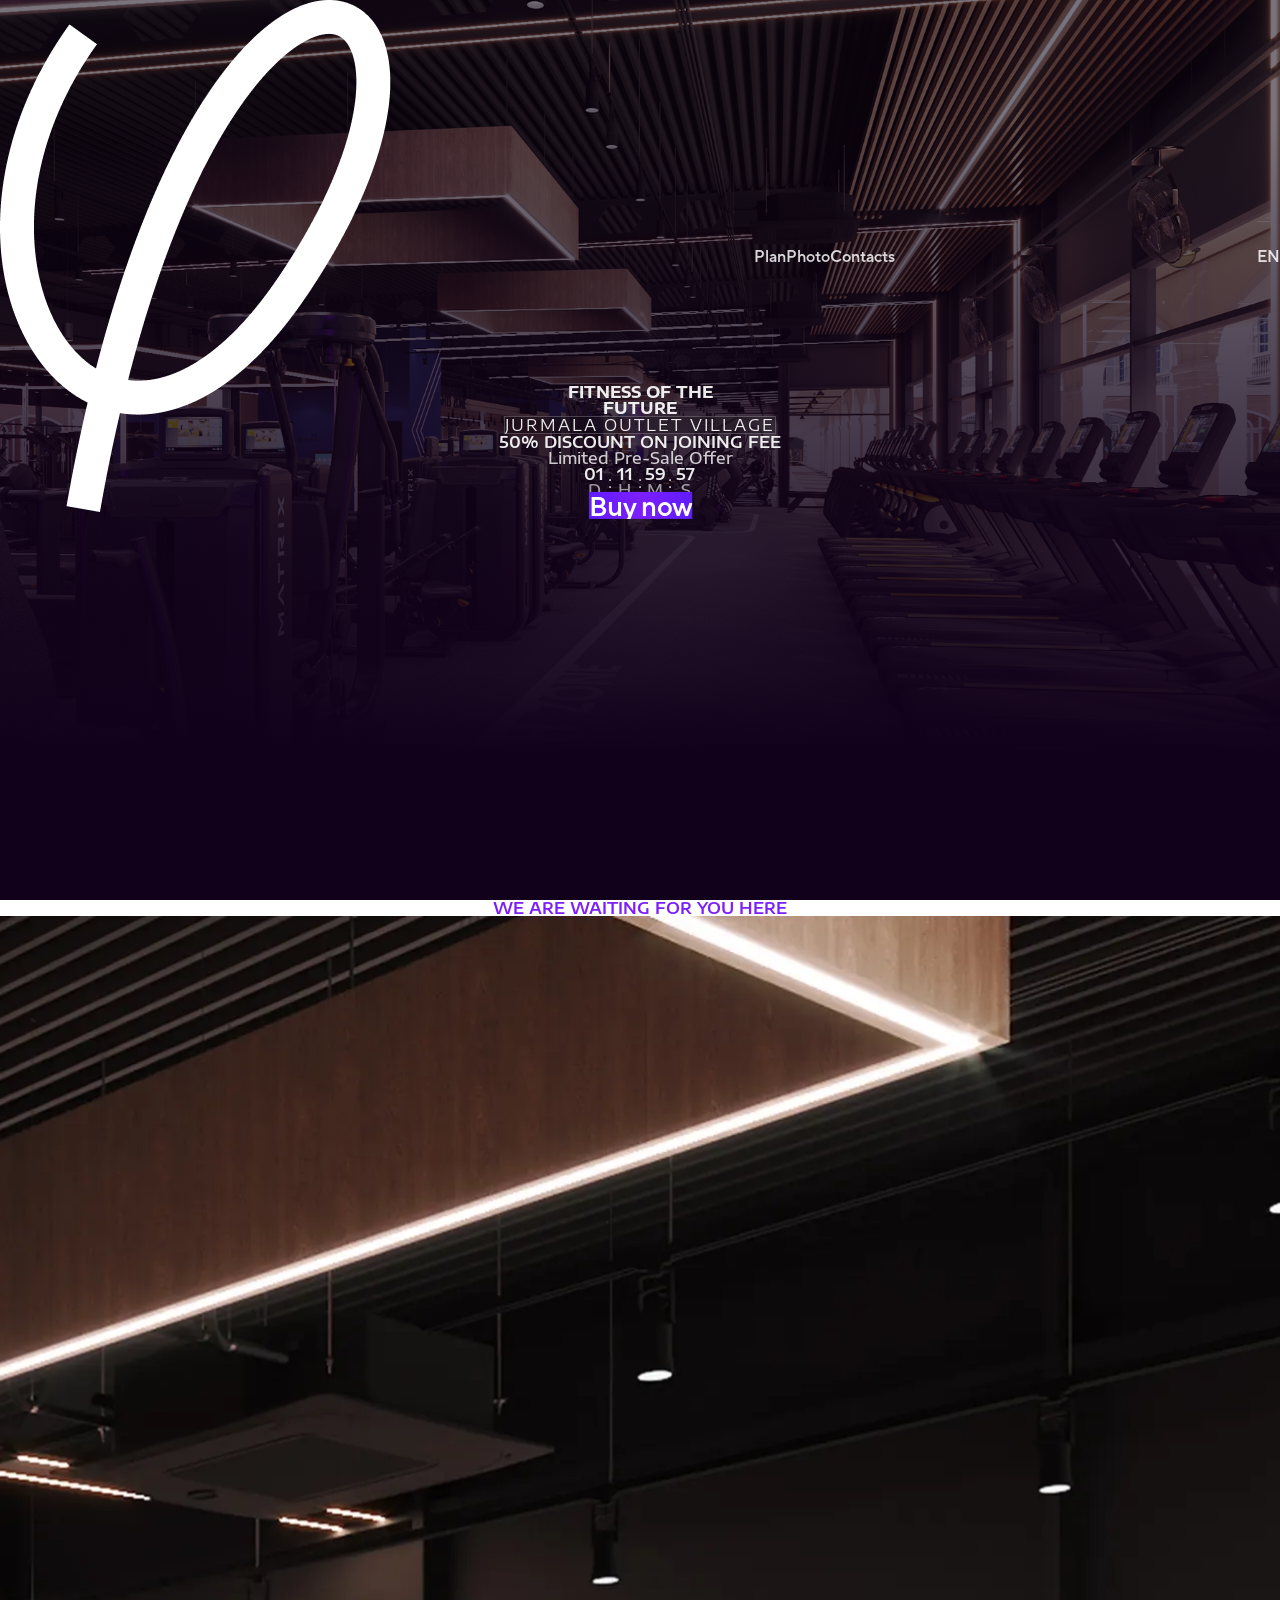
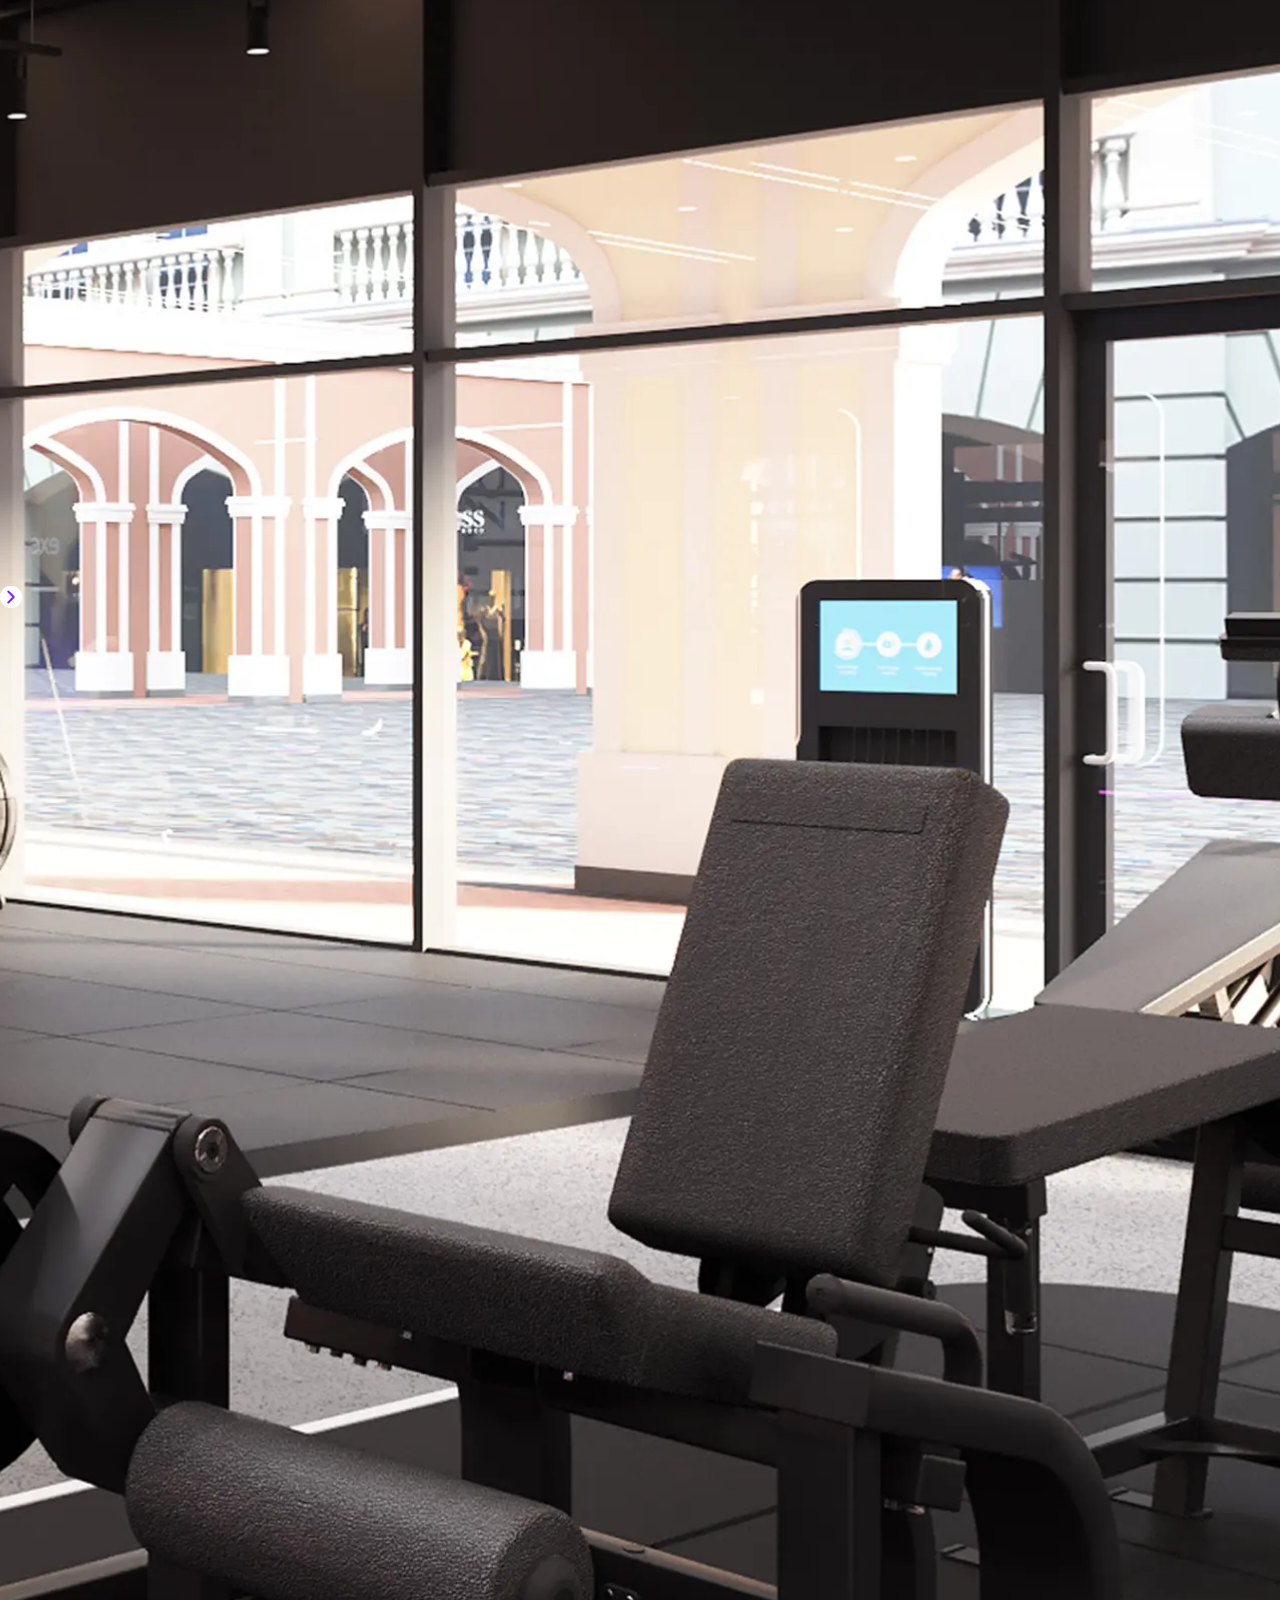
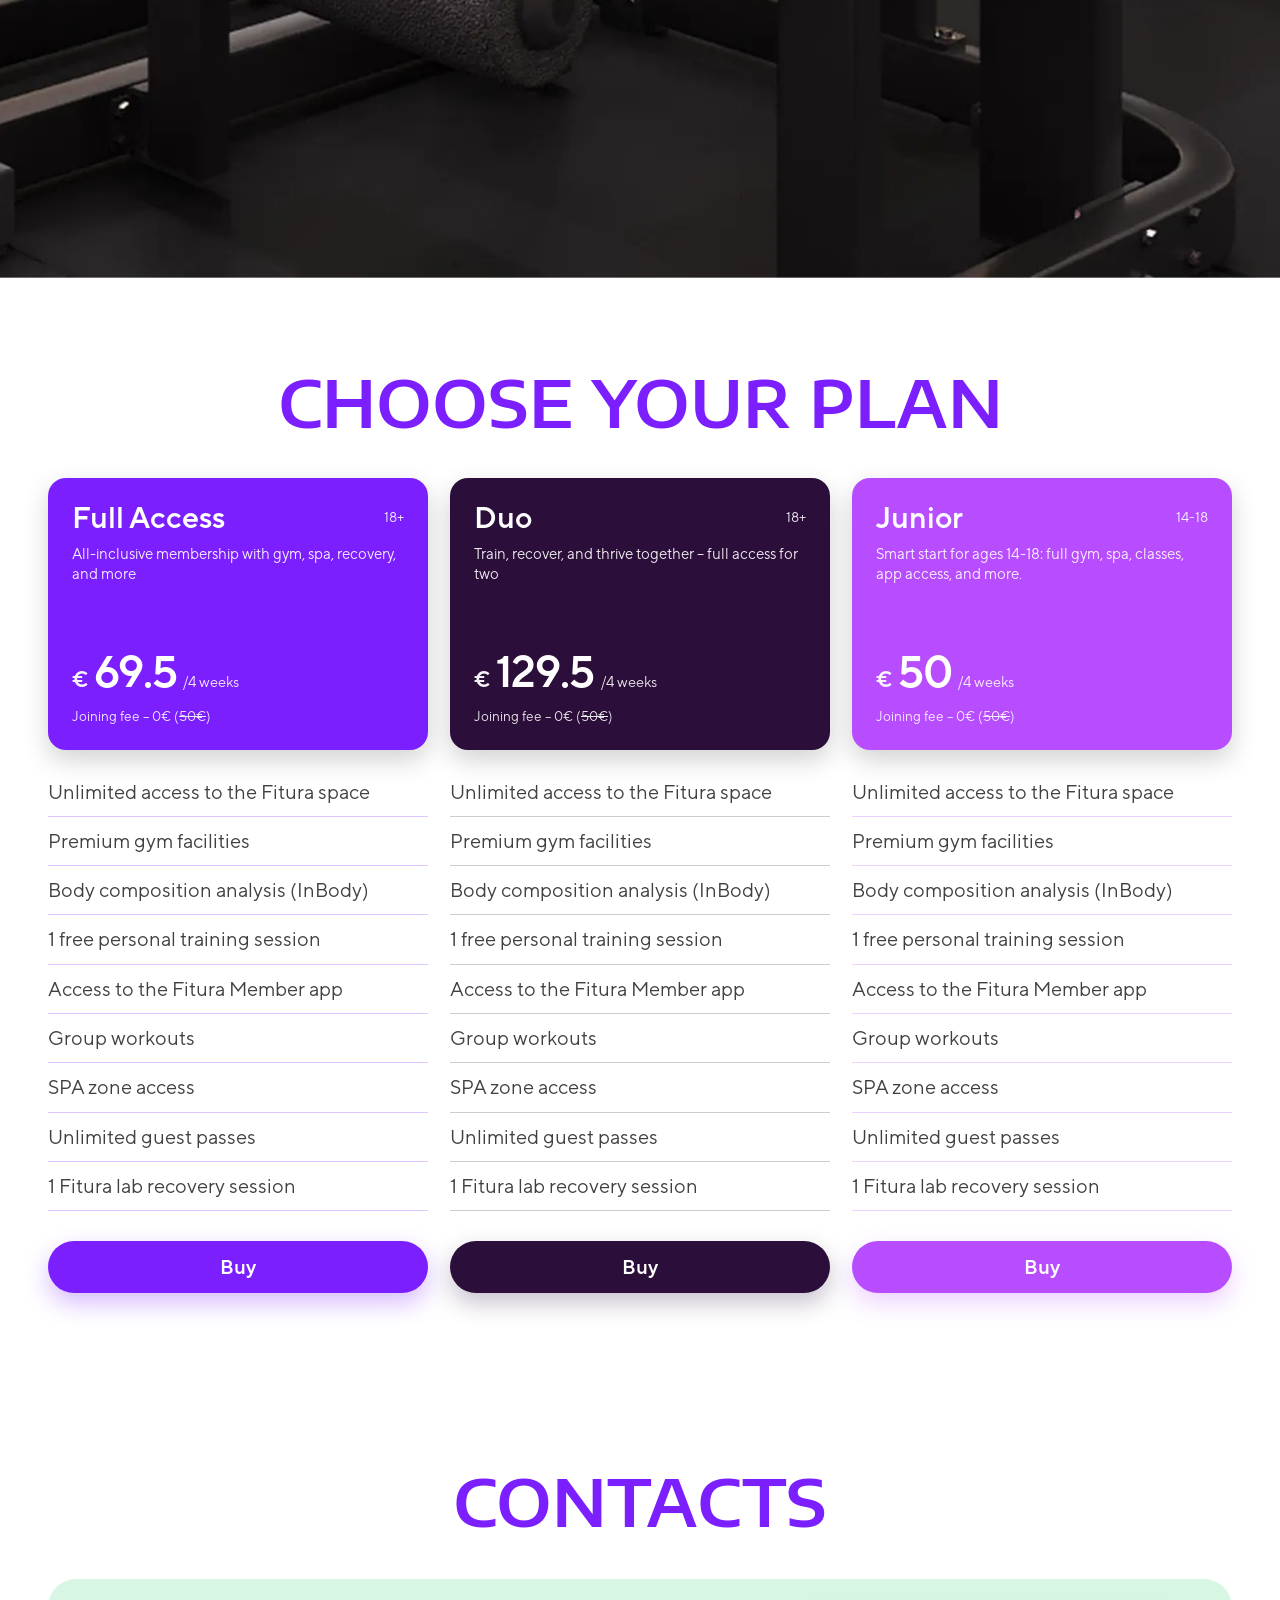
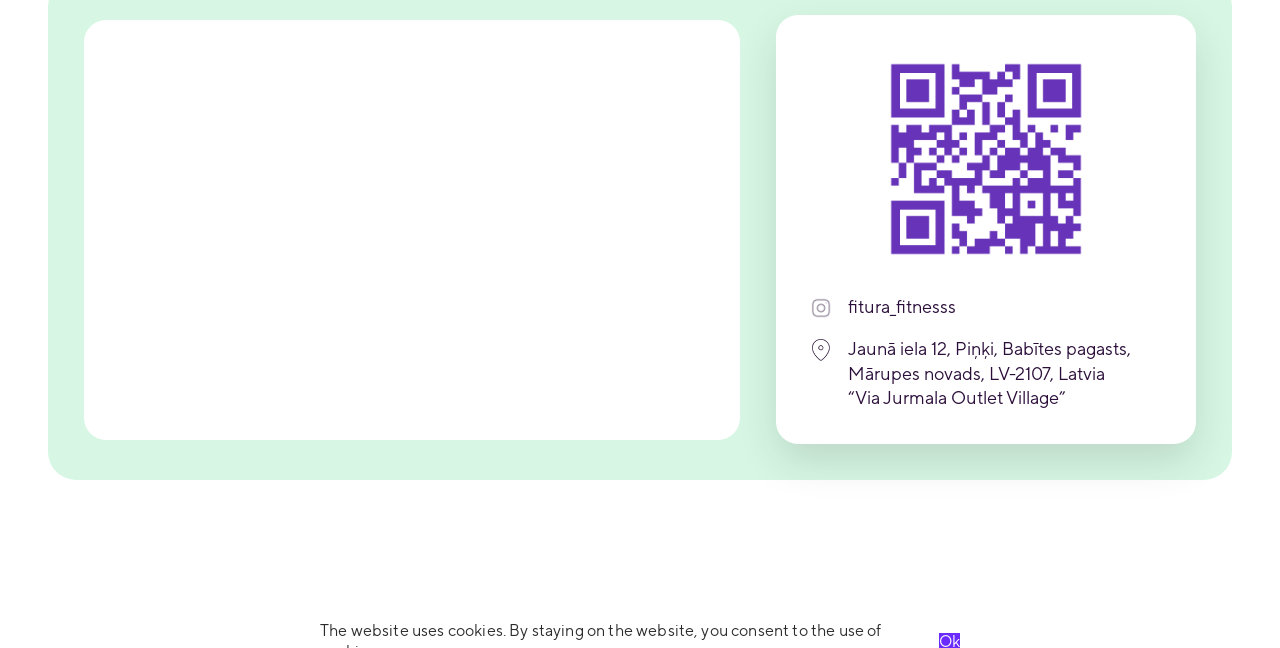
==== index.html @ 714437a6 "added Google Tag Manager" ====
<!DOCTYPE html>

<html lang="en">
<head>
<meta charset="utf-8"/>
<meta content="width=device-width,initial-scale=1" name="viewport"/>

<!-- Google Tag Manager -->
<script>(function(w,d,s,l,i){w[l]=w[l]||[];w[l].push({'gtm.start':
new Date().getTime(),event:'gtm.js'});var f=d.getElementsByTagName(s)[0],
j=d.createElement(s),dl=l!='dataLayer'?'&l='+l:'';j.async=true;j.src=
'https://www.googletagmanager.com/gtm.js?id='+i+dl;f.parentNode.insertBefore(j,f);
})(window,document,'script','dataLayer','GTM-M4DQRX7G');</script>
<!-- End Google Tag Manager -->

  <meta name="description" content="Futura Fitness at Via Jurmala Outlet Village: gym, SPA zone, group workouts and membership plans. Find us in Piņķi, Latvia.">
  <meta name="robots" content="index, follow">
  <meta property="og:type" content="website">
  <meta property="og:locale" content="en_US">
  <meta property="og:title" content="Futura Fitness | Gym &amp; SPA at Via Jurmala Outlet Village">
  <meta property="og:description" content="Futura Fitness at Via Jurmala Outlet Village: gym, SPA zone, group workouts and membership plans. Find us in Piņķi, Latvia.">
  <meta property="og:image" content="assets/img/logo.png">
  <meta name="twitter:card" content="summary">
  <meta name="twitter:title" content="Futura Fitness | Gym &amp; SPA at Via Jurmala Outlet Village">
  <meta name="twitter:description" content="Futura Fitness at Via Jurmala Outlet Village: gym, SPA zone, group workouts and membership plans. Find us in Piņķi, Latvia.">
  <meta name="twitter:image" content="assets/img/logo.png">
<title>Futura Fitness | Gym &amp; SPA at Via Jurmala Outlet Village</title>
<!-- Fonts
    TODO: replace URLs with your real font files.
    Put .woff2 in /assets/fonts and update @font-face in main.css
  -->

<link rel="apple-touch-icon" sizes="180x180" href="assets/img/fav/apple-touch-icon.png">
<link rel="icon" type="image/png" sizes="32x32" href="assets/img/fav/favicon-32x32.png">
<link rel="icon" type="image/png" sizes="16x16" href="assets/img/fav/favicon-16x16.png">
<link rel="manifest" href="assets/img/fav/site.webmanifest">

<link href="https://fonts.googleapis.com" rel="preconnect"/>
<link crossorigin="" href="https://fonts.gstatic.com" rel="preconnect"/>
<link href="https://fonts.googleapis.com" rel="preconnect"/>
<link crossorigin="" href="https://fonts.gstatic.com" rel="preconnect"/>
<link href="https://fonts.googleapis.com/css2?family=Encode+Sans+Expanded:wght@100;200;300;400;500;600;700;800;900&amp;display=swap" rel="stylesheet"/>
<link href="./assets/css/main.css" rel="stylesheet">
</link></head>
<body class="is-loading">
  <!-- Google Tag Manager (noscript) -->
<noscript><iframe src="https://www.googletagmanager.com/ns.html?id=GTM-M4DQRX7G"
height="0" width="0" style="display:none;visibility:hidden"></iframe></noscript>
<!-- End Google Tag Manager (noscript) -->
<!-- Preloader (premium) -->
<div aria-hidden="true" class="preloader">
<div class="preloader__bg"></div>
<div aria-label="Loading" class="preloader__wrap" role="status">
<div class="preloader__ring"></div>
<img alt="" class="preloader__logo" src="./assets/img/logo.png"/>
<div class="preloader__shine"></div>
<div class="preloader__text">Loading</div>
</div>
</div>
<div class="app" id="app">
<header class="header">
<div class="header__inner">
<a aria-label="Home" class="header__logo" href="#top">
<img alt="Logo" src="./assets/img/logo.png"/>
</a>
<nav aria-label="Primary" class="header__nav">
<a class="header__link" href="#plan">Plan</a>
<a class="header__link" href="#gallery">Photo</a>
<a class="header__link" href="#contacts">Contacts</a>
</nav>
<div class="header__actions"><button aria-expanded="false" aria-label="Open menu" class="header__burger" type="button"><span aria-hidden="true" class="burger__lines"></span></button><button aria-label="Language" class="header__lang" type="button">
<span>EN</span>
</button></div>
</div>
</header><div aria-hidden="true" class="mnav"><div class="mnav__inner"><div class="mnav__top"><a aria-label="Home" class="mnav__logo" href="#top"><img alt="Logo" src="./assets/img/logo.png"/></a><button aria-label="Close menu" class="mnav__close" type="button"><span aria-hidden="true"></span></button></div><div class="mnav__links"><a class="mnav__btn" href="#plan">Plan</a><a class="mnav__btn" href="#gallery">Photo</a><a class="mnav__btn" href="#contacts">Contacts</a></div>
<div class="mnav__meta">
  <a class="mnav__social" href="https://www.instagram.com/fitura_fitness?igsh=MWd5MzAxc2djdW5taQ%3D%3D" target="_blank" rel="noopener noreferrer">
    <img src="./assets/img/contact/instagram1.png" alt="Instagram"/>
    <span>fitura_fitness</span>
  </a>
  <div class="mnav__address">
    <img src="./assets/img/contact/geo1.png" alt="Address"/>
    <span>Jaunā iela 12, Piņķi, Babītes pagasts, Mārupes novads, LV-2107, Latvia<br/>“Via Jurmala Outlet Village”</span>
  </div>
</div>
<a class="mnav__join" href="https://fiturafitness-membership.flybyglobal.com/">Join Us</a></div></div>
<main>
<section class="hero" id="top">
<div aria-hidden="true" class="hero__bg"></div>
<div aria-hidden="true" class="hero__overlay"></div>
<div class="hero__inner">
<h1 class="hero__title" data-animate="up">FITNESS OF THE<br/>FUTURE</h1>
<p class="hero__place" data-animate="up"><span class="hero__placeText">JURMALA OUTLET VILLAGE</span></p>

<div class="hero__offer" data-animate="up">
<p class="hero__offerTitle">50% DISCOUNT ON JOINING FEE</p>
<p class="hero__offerSub">Limited Pre-Sale Offer</p>
</div>
<!-- Timer -->
<div class="timer" data-animate="up" data-end="">
<div aria-label="Countdown timer" class="timer__row">
<div class="timer__cell">
<span class="timer__num" data-t="d">01</span>
<span class="timer__label">D</span>
</div>
<span class="timer__sep">:</span>
<div class="timer__cell">
<span class="timer__num" data-t="h">05</span>
<span class="timer__label">H</span>
</div>
<span class="timer__sep">:</span>
<div class="timer__cell">
<span class="timer__num" data-t="m">44</span>
<span class="timer__label">M</span>
</div>
<span class="timer__sep">:</span>
<div class="timer__cell">
<span class="timer__num" data-t="s">59</span>
<span class="timer__label">S</span>
</div>
</div>
</div>
<div class="hero__cta" data-animate="up">
<a class="btn btn--primary" href="#plan" id="buyNowBtn">Buy now</a>
</div>
</div>
</section>

<section class="gallery" id="gallery">
<div class="gallery__inner">
<h2 class="gallery__title">We are waiting for you here</h2>
<div class="gallery__slider" data-gallery="">
<button aria-label="Previous" class="gallery__arrow gallery__arrow--prev" type="button">
<svg aria-hidden="true" fill="none" height="22" viewbox="0 0 24 24" width="22">
<path d="M15 18l-6-6 6-6" stroke="currentColor" stroke-linecap="round" stroke-linejoin="round" stroke-width="2"></path>
</svg>
</button>
<div aria-live="polite" class="gallery__viewport">
<div class="gallery__track">
<div class="gallery__slide"><img alt="Gallery 1" loading="lazy" src="./assets/img/gallery/1.webp"/></div>
<div class="gallery__slide"><img alt="Gallery 2" loading="lazy" src="./assets/img/gallery/2.webp"/></div>
<div class="gallery__slide"><img alt="Gallery 3" loading="lazy" src="./assets/img/gallery/3.webp"/></div>
<div class="gallery__slide"><img alt="Gallery 4" loading="lazy" src="./assets/img/gallery/4.webp"/></div>
<div class="gallery__slide"><img alt="Gallery 5" loading="lazy" src="./assets/img/gallery/5.webp"/></div>
<div class="gallery__slide"><img alt="Gallery 6" loading="lazy" src="./assets/img/gallery/6.webp"/></div>
<div class="gallery__slide"><img alt="Gallery 6" loading="lazy" src="./assets/img/gallery/7.webp"/></div>
</div>
</div>
<!-- Swipe hint (tablet/mobile) -->
<div aria-hidden="true" class="gallery__hint" data-gallery-hint="">
<span class="gallery__hint-icon"></span>
<span class="gallery__hint-text">Swipe</span>
</div>
<button aria-label="Next" class="gallery__arrow gallery__arrow--next" type="button">
<svg aria-hidden="true" fill="none" height="22" viewbox="0 0 24 24" width="22">
<path d="M9 6l6 6-6 6" stroke="currentColor" stroke-linecap="round" stroke-linejoin="round" stroke-width="2"></path>
</svg>
</button>
</div>

<div class="gallery__dots" aria-hidden="true">
  <span class="gallery__dot is-active"></span>
  <span class="gallery__dot"></span>
  <span class="gallery__dot"></span>
</div>
</div>
</section>

<section class="plan" id="plan">
<div class="plan__inner">
<h2 class="plan__title">CHOOSE YOUR PLAN</h2>
<div class="plan__grid">
<!-- Full Access -->
<article aria-label="Full Access plan" class="plan-col plan-col--full">
<div class="plan-card plan-card--full">
<div class="plan-card__top">
<div class="plan-card__head">
<h3 class="plan-card__name">Full Access</h3>
<span class="plan-card__age">18+</span>
</div>
<p class="plan-card__desc">All-inclusive membership with gym, spa, recovery, and more</p>
</div>
<div class="plan-card__price">
<span class="plan-card__eur">€</span>
<span class="plan-card__value">69.5</span>
<span class="plan-card__per">/4 weeks</span>
</div>
<p class="plan-card__fee">Joining fee – 0€ (<s>50€</s>)</p>
</div>
<button aria-expanded="false" class="plan-acc" type="button"><span class="plan-acc__text">The tariff includes:</span><span aria-hidden="true" class="plan-acc__ico"></span></button><ul class="plan-list">
<li class="plan-list__item">Unlimited access to the Fitura space</li>
<li class="plan-list__item">Premium gym facilities</li>
<li class="plan-list__item">Body composition analysis (InBody)</li>
<li class="plan-list__item">1 free personal training session</li>
<li class="plan-list__item">Access to the Fitura Member app</li>
<li class="plan-list__item">Group workouts</li>
<li class="plan-list__item">SPA zone access</li>
<li class="plan-list__item">Unlimited guest passes</li>
<li class="plan-list__item">1 Fitura lab recovery session</li>
</ul>
<button class="plan-buy" type="button"
        onclick="window.location.href='https://fiturafitness-membership.flybyglobal.com/'">
  Buy
</button>
</article>
<!-- Duo -->
<article aria-label="Duo plan" class="plan-col plan-col--duo">
<div class="plan-card plan-card--duo">
<div class="plan-card__top">
<div class="plan-card__head">
<h3 class="plan-card__name">Duo</h3>
<span class="plan-card__age">18+</span>
</div>
<p class="plan-card__desc">Train, recover, and thrive together – full access for two</p>
</div>
<div class="plan-card__price">
<span class="plan-card__eur">€</span>
<span class="plan-card__value">129.5</span>
<span class="plan-card__per">/4 weeks</span>
</div>
<p class="plan-card__fee">Joining fee – 0€ (<s>50€</s>)</p>
</div>
<button aria-expanded="false" class="plan-acc" type="button"><span class="plan-acc__text">The tariff includes:</span><span aria-hidden="true" class="plan-acc__ico"></span></button><ul class="plan-list">
<li class="plan-list__item">Unlimited access to the Fitura space</li>
<li class="plan-list__item">Premium gym facilities</li>
<li class="plan-list__item">Body composition analysis (InBody)</li>
<li class="plan-list__item">1 free personal training session</li>
<li class="plan-list__item">Access to the Fitura Member app</li>
<li class="plan-list__item">Group workouts</li>
<li class="plan-list__item">SPA zone access</li>
<li class="plan-list__item">Unlimited guest passes</li>
<li class="plan-list__item">1 Fitura lab recovery session</li>
</ul>
<button class="plan-buy" type="button"
        onclick="window.location.href='https://fiturafitness-membership.flybyglobal.com/'">
  Buy
</button>
</article>
<!-- Junior -->
<article aria-label="Junior plan" class="plan-col plan-col--junior">
<div class="plan-card plan-card--junior">
<div class="plan-card__top">
<div class="plan-card__head">
<h3 class="plan-card__name">Junior</h3>
<span class="plan-card__age">14-18</span>
</div>
<p class="plan-card__desc">Smart start for ages 14-18: full gym, spa, classes, app access, and more.</p>
</div>
<div class="plan-card__price">
<span class="plan-card__eur">€</span>
<span class="plan-card__value">50</span>
<span class="plan-card__per">/4 weeks</span>
</div>
<p class="plan-card__fee">Joining fee – 0€ (<s>50€</s>)</p>
</div>
<button aria-expanded="false" class="plan-acc" type="button"><span class="plan-acc__text">The tariff includes:</span><span aria-hidden="true" class="plan-acc__ico"></span></button><ul class="plan-list">
<li class="plan-list__item">Unlimited access to the Fitura space</li>
<li class="plan-list__item">Premium gym facilities</li>
<li class="plan-list__item">Body composition analysis (InBody)</li>
<li class="plan-list__item">1 free personal training session</li>
<li class="plan-list__item">Access to the Fitura Member app</li>
<li class="plan-list__item">Group workouts</li>
<li class="plan-list__item">SPA zone access</li>
<li class="plan-list__item">Unlimited guest passes</li>
<li class="plan-list__item">1 Fitura lab recovery session</li>
</ul>
<button class="plan-buy" type="button"
        onclick="window.location.href='https://fiturafitness-membership.flybyglobal.com/'">
  Buy
</button>
</article>
</div>
</div>
</section>

<section class="contact" id="contacts">
<div class="contact__inner">
<h2 class="contact__title">CONTACTS</h2>
<div class="contact__panel">
<div class="contact__grid">
<div aria-label="Map" class="contact__map">
<iframe allowfullscreen="" loading="lazy" referrerpolicy="no-referrer-when-downgrade" src="https://www.google.com/maps/embed?pb=!1m18!1m12!1m3!1d2175.5798839648496!2d23.904755276735823!3d56.95599877355328!2m3!1f0!2f0!3f0!3m2!1i1024!2i768!4f13.1!3m3!1m2!1s0x46eedb567061eced%3A0x7381d9700582e111!2sVia%20Jurmala%20Outlet%20Village!5e0!3m2!1sru!2s!4v1771968945071!5m2!1sru!2s" style="border:0;"></iframe>
</div>
<aside aria-label="Contact info" class="contact__card">
<img alt="QR code" class="contact__qr" src="./assets/img/contact/qr.png"/>
<div class="contact__rows">
<div class="contact__row">
<img alt="" class="contact__ico" src="./assets/img/contact/instagram.png"/>
<a href="https://www.instagram.com/fitura_fitness?igsh=MWd5MzAxc2djdW5taQ=="
   target="_blank"
   rel="noopener noreferrer"
   class="contact__text">
   fitura_fitnesss
</a>
</div>
<div class="contact__row contact__row--top">
<img alt="" class="contact__ico" src="./assets/img/contact/geo.png"/>
<span class="contact__text">
                Jaunā iela 12, Piņķi, Babītes pagasts, Mārupes novads, LV-2107, Latvia<br/>
                “Via Jurmala Outlet Village”
              </span>
</div>
</div>
</aside>
</div>
</div>
</div>
</section>
</main>
<footer class="footer">
<div class="footer__inner">
<nav aria-label="Footer navigation" class="footer__nav">
<a class="footer__link" href="#plan">Plan</a>
<a class="footer__link" href="#gallery">Photo</a>
<a class="footer__link" href="#contacts">Contacts</a>
<a class="footer__link" href="offer.html">Public Offer</a>
</nav>
</div>
</footer>
</div>
<!-- Cookie consent -->
<div aria-label="Cookie consent" aria-live="polite" class="cookie" id="cookieConsent" role="dialog">
<div class="cookie__text">The website uses cookies. By staying on the website, you consent to the use of cookies</div>
<button class="cookie__btn" id="cookieOk" type="button">Ok</button>
</div>
<script src="./assets/js/main.js"></script>
</body>
</html>
---- assets/css/main.css ----
@font-face {
  font-family: "TT Norms Tochka";
  src: url("../fonts/TT Norms Tochka Extended Regular.otf") format("opentype");
  font-weight: 400;
  font-style: normal;
}

@font-face {
  font-family: "TT Norms Tochka";
  src: url("../fonts/TT Norms Tochka Extended DemiBold.otf") format("opentype");
  font-weight: 600;
  font-style: normal;
}

.header {
  position: absolute;
  top: 0;
  left: 0;
  right: 0;
  z-index: 20;
}

.header__inner {
  width: 100%;
  max-width: 1440px;
  margin: 0 auto;
  height: calc(96 * var(--px));
  padding: 0 var(--container-pad);
  display: flex;
  align-items: center;
  justify-content: space-between;
  gap: calc(24 * var(--px));
}

.header__actions {
  display: flex;
  align-items: center;
  gap: calc(18 * var(--px));
}

.header__logo {
  width: calc(52 * var(--px));
  height: calc(52 * var(--px));
  display: grid;
  place-items: center;
}

.header__logo img {
  width: 100%;
  height: 100%;
  object-fit: contain;
  display: block;
  filter: drop-shadow(
    0 calc(2 * var(--px)) calc(12 * var(--px)) rgba(0, 0, 0, 0.35)
  );
}

.header__nav {
  display: flex;
  gap: calc(40 * var(--px));
  align-items: center;
  justify-content: center;
  flex: 1;
}

.header__link {
  font-family: "TT Norms Tochka", system-ui, -apple-system, Segoe UI, Arial,
    sans-serif;
  font-weight: 600;
  font-size: calc(25 * var(--px));
  line-height: 1;
  opacity: 0.9;
  position: relative;
  transition: opacity 200ms ease, transform 200ms ease;
}

.header__link:hover {
  opacity: 1;
  transform: translateY(calc(-1 * var(--px)));
}

.header__link::after {
  content: "";
  position: absolute;
  left: 0;
  bottom: calc(-10 * var(--px));
  width: 100%;
  height: calc(2 * var(--px));
  background: rgba(255, 255, 255, 0.65);
  transform: scaleX(0);
  transform-origin: left;
  transition: transform 220ms ease;
}

.header__link:hover::after {
  transform: scaleX(1);
}

.header__lang {
  font-family: "TT Norms Tochka", system-ui, -apple-system, Segoe UI, Arial,
    sans-serif;
  font-weight: 600;
  font-size: calc(27 * var(--px));
  line-height: 1;
  opacity: 0.9;
  transition: opacity 200ms ease, transform 200ms ease;
}

.header__lang:hover {
  opacity: 1;
  transform: translateY(calc(-1 * var(--px)));
}

@media (max-width: 768px) {
  .hero {
    padding-bottom: calc(40 * var(--px));
  }

  .hero__cta {
    margin-top: calc(72 * var(--px));
  }

  .header__inner {
    height: calc(80 * var(--px));
  }

  .header__nav {
    gap: calc(18 * var(--px));
  }

  .header__link,
  .header__lang {
    font-size: calc(22 * var(--px));
  }

  .header__logo {
    width: calc(42 * var(--px));
    height: calc(42 * var(--px));
  }

  .timer__row::after {
    margin-top: -19px;
  }
}

@media (max-width: 420px) {
  .header__nav {
    display: none;
  }
}

.hero {
  position: relative;
  min-height: 100vh;
  display: grid;
  place-items: center;
  padding: calc(120 * var(--px)) 0 calc(80 * var(--px));
  overflow: hidden;
}

.hero__bg {
  position: absolute;
  inset: 0;
  background-image: url("../img/hero-bg.webp");
  background-size: cover;
  background-position: center;
  filter: contrast(1.05) saturate(1.02);
  transform: scale(1.02);
}

.hero__overlay {
  position: absolute;
  inset: 0;
  background: linear-gradient(
      0.05deg,
      #12011b 16.24%,
      rgba(43, 14, 58, 0.2) 86.97%
    ),
    linear-gradient(rgba(0, 0, 0, 0.45), rgba(0, 0, 0, 0.45));
  pointer-events: none;
}

.hero__inner {
  position: relative;
  z-index: 5;
  width: 100%;
  padding: 0 var(--container-pad);
  display: flex;
  flex-direction: column;
  align-items: center;
  text-align: center;
}

.hero__title {
  margin: 0;
  font-family: "Encode Sans Expanded", system-ui, -apple-system, Segoe UI, Arial,
    sans-serif;
  font-weight: 700;
  font-size: calc(115 * var(--px));
  line-height: 1;
  text-transform: uppercase;
  text-shadow: var(--shadowText);
  letter-spacing: 0;
}

.hero__place {
  margin: calc(40 * var(--px)) 0 0;
  font-family: "Encode Sans Expanded", system-ui, -apple-system, Segoe UI, Arial,
    sans-serif;
  font-weight: 400;
  font-size: calc(25 * var(--px));
  line-height: 1;
  opacity: 0.9;
  text-transform: uppercase;
}

.hero__joinWrap {
  margin-top: calc(40 * var(--px));
}

.join {
  display: inline-flex;
  align-items: center;
  gap: calc(14 * var(--px));
  padding: calc(20 * var(--px)) calc(30 * var(--px));
  border-radius: var(--radius-pill);
  background: rgba(255, 255, 255, 1);
  backdrop-filter: blur(calc(10 * var(--px)));
  box-shadow: 0 calc(16 * var(--px)) calc(40 * var(--px)) rgba(0, 0, 0, 0.35);
  transform: translateZ(0);
  will-change: transform;
  transition: transform 220ms ease;
}

.join__text {
  font-family: "TT Norms Tochka", system-ui, -apple-system, Segoe UI, Arial,
    sans-serif;
  font-weight: 600;
  font-size: calc(32 * var(--px));
  line-height: 1;
  color: var(--violet);
}

.join__icon {
  width: calc(44 * var(--px));
  height: calc(44 * var(--px));
  border-radius: 50%;
  overflow: hidden;
  display: grid;
  place-items: center;
}

.join__icon img {
  width: 100%;
  height: 100%;
  display: block;
  object-fit: contain;
}

.join:hover {
  transform: translateY(calc(-2 * var(--px)));
}

.join:active {
  transform: translateY(0);
}

.join.is-pulse {
  animation: joinPulse 420ms ease;
}

@keyframes joinPulse {
  0% {
    transform: translateY(0) scale(1);
  }
  35% {
    transform: translateY(calc(-2 * var(--px))) scale(1.03);
  }
  70% {
    transform: translateY(0) scale(1);
  }
  100% {
    transform: translateY(0) scale(1);
  }
}

.hero__offer {
  margin-top: calc(100 * var(--px));
}

.hero__offerTitle {
  margin: 0;
  font-family: "Encode Sans Expanded", system-ui, -apple-system, Segoe UI, Arial,
    sans-serif;
  font-weight: 600;
  font-size: calc(48 * var(--px));
  line-height: 1;
  text-transform: uppercase;
}

.hero__offerSub {
  margin: calc(14 * var(--px)) 0 0;
  font-family: "Encode Sans Expanded", system-ui, -apple-system, Segoe UI, Arial,
    sans-serif;
  font-weight: 500;
  font-size: calc(32 * var(--px));
  line-height: 1;
  opacity: 0.85;
}

.timer {
  margin-top: calc(42 * var(--px));
  --timer-sep-y: calc(-45 * var(--px));
  --timer-line-y: calc(142 * var(--px));
  --timer-line-opacity: 0.45;
}

.timer__row {
  position: relative;
  display: flex;
  align-items: center;
  justify-content: center;
  gap: calc(18 * var(--px));
}

.timer__row::after {
  content: "";
  position: absolute;
  left: 0;
  right: 0;
  height: calc(1 * var(--px));
  top: var(--timer-line-y);
  background: rgba(255, 255, 255, var(--timer-line-opacity));
  pointer-events: none;
}

.timer__cell {
  display: flex;
  flex-direction: column;
  align-items: center;
  min-width: calc(140 * var(--px));
}

.timer__num {
  font-family: "Encode Sans Expanded", system-ui, -apple-system, Segoe UI, Arial,
    sans-serif;
  font-weight: 600;
  font-size: calc(128 * var(--px));
  line-height: 1;
  letter-spacing: 0;
  display: inline-block;
  width: 2.2ch;
  text-align: center;
}

.timer__sep {
  font-weight: 400;
  font-size: calc(96 * var(--px));
  line-height: 1;
  opacity: 0.95;
  display: inline-flex;
  align-items: center;
  justify-content: center;
  align-self: center;
  transform: translateY(var(--timer-sep-offset, 0px));
}

.timer__label {
  margin-top: calc(55 * var(--px));
  font-family: "Encode Sans Expanded", system-ui, -apple-system, Segoe UI, Arial,
    sans-serif;
  font-weight: 500;
  font-size: calc(16 * var(--px));
  line-height: 1;
  letter-spacing: calc(4 * var(--px));
  opacity: 0.65;
}

.hero__cta {
  margin-top: calc(130 * var(--px));
  scale: 1.7;
}

.btn {
  display: inline-flex;
  align-items: center;
  justify-content: center;
  padding: calc(18 * var(--px)) calc(64 * var(--px));
  border-radius: var(--radius-btn);
  font-family: "TT Norms Tochka", system-ui, -apple-system, Segoe UI, Arial,
    sans-serif;
  font-weight: 600;
  font-size: calc(32 * var(--px));
  line-height: 1;
  position: relative;
  user-select: none;
}

.btn--primary {
  background: linear-gradient(90deg, #5f1bff 0%, #7c1fff 50%, #5f1bff 100%);
  color: #ffffff;
  font-weight: 600;
  border: calc(1 * var(--px)) solid rgba(255, 255, 255, 0.15);
  box-shadow: 0 calc(14 * var(--px)) calc(40 * var(--px))
    rgba(124, 31, 255, 0.35);
  transition: transform 220ms ease, box-shadow 220ms ease, background 220ms ease;
  position: relative;
  overflow: hidden;
}

.btn--primary:hover {
  transform: translateY(calc(-2 * var(--px)));
  box-shadow: 0 calc(20 * var(--px)) calc(60 * var(--px))
    rgba(124, 31, 255, 0.45);
}

.btn--primary:hover::before {
  opacity: 1;
}

.btn--primary:hover::after {
  opacity: 1;
  animation: baySheen 900ms ease;
}

to {
  transform: translateX(120%);
}

.btn--primary:active {
  transform: translateY(calc(-1 * var(--px)));
  box-shadow: 0 calc(12 * var(--px)) calc(35 * var(--px))
      rgba(0, 0, 0, 0.45),
    0 0 calc(22 * var(--px)) rgba(124, 31, 255, 0.28);
}

.will-animate {
  opacity: 0;
  transform: translateY(calc(16 * var(--px)));
  filter: blur(calc(3 * var(--px)));
  transition: opacity 700ms cubic-bezier(0.2, 0.7, 0.1, 1) var(--delay, 0ms),
    transform 700ms cubic-bezier(0.2, 0.7, 0.1, 1) var(--delay, 0ms),
    filter 700ms cubic-bezier(0.2, 0.7, 0.1, 1) var(--delay, 0ms);
}

.is-in.will-animate {
  opacity: 1;
  transform: translateY(0);
  filter: blur(0);
}

@media (max-width: 1024px) {
  .gallery__arrow {
    display: none;
  }

  .hero {
    padding-top: calc(96 * var(--px));
  }

  .hero__title {
    font-size: calc(96 * var(--px));
  }

  .timer__num {
    font-size: calc(96 * var(--px));
  }

  .timer__sep {
    font-size: calc(70 * var(--px));
    transform: translateY(calc(-14 * var(--px)));
    display: inline-flex;
    align-items: center;
    justify-content: center;
    align-self: center;
    transform: translateY(var(--timer-sep-offset, 0px));
  }
}

@media (max-width: 768px) {
  .hero__title {
    font-size: calc(72 * var(--px));
  }

  .hero__place {
    font-size: calc(22 * var(--px));
  }

  .hero__offerTitle {
    font-size: calc(34 * var(--px));
  }

  .hero__offerSub {
    font-size: calc(22 * var(--px));
  }

  .join__text {
    font-size: calc(22 * var(--px));
  }

  .join__icon {
    width: calc(36 * var(--px));
    height: calc(36 * var(--px));
  }

  .timer__cell {
    min-width: calc(96 * var(--px));
  }

  .timer__num {
    font-size: calc(72 * var(--px));
  }

  .timer__sep {
    font-size: calc(56 * var(--px));
    transform: translateY(calc(-10 * var(--px)));
    display: inline-flex;
    align-items: center;
    justify-content: center;
    align-self: center;
    transform: translateY(var(--timer-sep-offset, 0px));
  }

  .btn {
    font-size: calc(22 * var(--px));
    padding: calc(16 * var(--px)) calc(46 * var(--px));
  }
}

@media (max-width: 420px) {
  .hero {
    min-height: 57vh;
  }

  .timer__row {
    gap: calc(10 * var(--px));
  }

  .timer__sep {
    transform: translateY(calc(-6 * var(--px)));
    display: inline-flex;
    align-items: center;
    justify-content: center;
    align-self: center;
    transform: translateY(var(--timer-sep-offset, 0px));
  }
}

.timer {
  --timer-sep-offset: calc(-38 * var(--px));
}

.timer__row {
  align-items: center !important;
}

.timer__sep {
  display: flex !important;
  align-items: center !important;
  justify-content: center !important;
  align-self: center !important;
  height: calc(128 * var(--px));
  line-height: 1 !important;
  transform: translateY(var(--timer-sep-offset)) !important;
}

.btn--primary:focus-visible {
  outline: calc(2 * var(--px)) solid rgba(124, 31, 255, 0.65);
  outline-offset: calc(4 * var(--px));
}

.plan {
  position: relative;
  background: #ffffff;
  color: #1b1b1b;
  padding: calc(92 * var(--px)) 0 calc(84 * var(--px));
}

.plan__inner {
  max-width: 1440px;
  margin: 0 auto;
  padding: 0 var(--container-pad);
}

@media (min-width: 721px) {
  .plan {
    --px: 1px;
    --container-pad: 48px;
  }
}

.plan__title {
  margin: 0 0 calc(44 * var(--px));
  text-align: center;
  font-family: "Encode Sans Expanded", system-ui, -apple-system, Segoe UI, Arial,
    sans-serif;
  font-weight: 600;
  font-size: calc(64 * var(--px));
  line-height: 100%;
  letter-spacing: 0;
  text-transform: uppercase;
  color: #7c1fff;
}

.plan__grid {
  display: grid;
  grid-template-columns: repeat(3, 1fr);
  gap: calc(22 * var(--px));
  align-items: start;
}

.plan-col {
  --accent: #7c1fff;
  display: flex;
  flex-direction: column;
  min-width: 0;
}

.plan-col--full {
  --accent: #7c1fff;
}

.plan-col--duo {
  --accent: #2b0e3a;
}

.plan-col--junior {
  --accent: #b84dff;
}

.plan-card {
  border-radius: calc(18 * var(--px));
  padding: calc(24 * var(--px));
  color: #ffffff;
  min-height: calc(220 * var(--px));
  box-shadow: 0 calc(10 * var(--px)) calc(26 * var(--px))
    rgba(0, 0, 0, 0.18);
}

.plan-card--full {
  background: #7c1fff;
}

.plan-card--duo {
  background: #2b0e3a;
}

.plan-card--junior {
  background: #b84dff;
}

.plan-card__top {
  min-height: calc(120 * var(--px));
}

.plan-card__head {
  display: flex;
  align-items: flex-start;
  justify-content: space-between;
  gap: calc(12 * var(--px));
}

.plan-card__name {
  margin: 0;
  font-family: "TT Norms Tochka", system-ui, -apple-system, Segoe UI, Arial,
    sans-serif;
  font-weight: 800;
  font-size: calc(30 * var(--px));
  line-height: 105%;
  letter-spacing: 0;
}

.plan-card__age {
  font-family: "TT Norms Tochka", system-ui, -apple-system, Segoe UI, Arial,
    sans-serif;
  font-weight: 500;
  font-size: calc(14 * var(--px));
  opacity: 0.9;
  margin-top: calc(6 * var(--px));
}

.plan-card__desc {
  margin: calc(10 * var(--px)) 0 0;
  font-family: "TT Norms Tochka", system-ui, -apple-system, Segoe UI, Arial,
    sans-serif;
  font-weight: 400;
  font-size: calc(15 * var(--px));
  line-height: 135%;
  opacity: 0.92;
  max-width: calc(330 * var(--px));
}

.plan-card__price {
  margin-top: calc(22 * var(--px));
  display: flex;
  align-items: baseline;
  gap: calc(6 * var(--px));
  font-family: "TT Norms Tochka", system-ui, -apple-system, Segoe UI, Arial,
    sans-serif;
}

.plan-card__eur {
  font-size: calc(22 * var(--px));
  font-weight: 600;
  opacity: 0.95;
}

.plan-card__value {
  font-size: calc(44 * var(--px));
  font-weight: 600;
  letter-spacing: -0.02em;
}

.plan-card__per {
  font-size: calc(14.5 * var(--px));
  font-weight: 400;
  opacity: 0.9;
}

.plan-card__fee {
  margin: calc(10 * var(--px)) 0 0;
  font-family: "TT Norms Tochka", system-ui, -apple-system, Segoe UI, Arial,
    sans-serif;
  font-size: calc(13.5 * var(--px));
  line-height: 130%;
  opacity: 0.9;
}

.plan-list {
  list-style: none;
  margin: calc(18 * var(--px)) 0 calc(18 * var(--px));
  padding: 0;
  font-family: "TT Norms Tochka", system-ui, -apple-system, Segoe UI, Arial,
    sans-serif;
  color: rgba(0, 0, 0, 0.75);
  font-size: calc(14 * var(--px));
  line-height: 145%;
}

.plan-list__item {
  padding: calc(14 * var(--px)) 0;
  border-bottom: 1px solid rgba(124, 31, 255, 0.25);
     font-size: 20px;
}

.plan-col--duo .plan-list__item {
  border-bottom-color: rgba(43, 14, 58, 0.22);
}

.plan-col--junior .plan-list__item {
  border-bottom-color: rgba(184, 77, 255, 0.26);
}

.plan-buy {
  margin-top: 12px;
  height: calc(52 * var(--px));
  border-radius: calc(999 * var(--px));
  background: #7c1fff;
  color: #ffffff;
  font-family: "TT Norms Tochka", system-ui, -apple-system, Segoe UI, Arial,
    sans-serif;
  font-weight: 600;
  font-size: calc(20 * var(--px));
  letter-spacing: 0;
  box-shadow: 0 calc(10 * var(--px)) calc(24 * var(--px))
    rgba(124, 31, 255, 0.3);
  transition: transform 0.18s ease, filter 0.18s ease;
}

.plan-buy:hover {
  transform: translateY(calc(-1 * var(--px)));
  filter: brightness(1.05);
}

.plan-buy:active {
  transform: translateY(0);
  filter: brightness(0.98);
}

.plan-col--duo .plan-buy {
  background: #2b0e3a;
  box-shadow: 0 calc(10 * var(--px)) calc(24 * var(--px))
    rgba(43, 14, 58, 0.26);
}

.plan-col--junior .plan-buy {
  background: #b84dff;
  box-shadow: 0 calc(10 * var(--px)) calc(24 * var(--px))
    rgba(184, 77, 255, 0.26);
}

@media (max-width: 1100px) {
  .plan__grid {
    grid-template-columns: repeat(2, 1fr);
  }
}

@media (max-width: 720px) {
  .plan {
    padding: calc(64 * var(--px)) 0 calc(64 * var(--px));
  }

  .plan__title {
    font-size: calc(50 * var(--px));
    margin-bottom: calc(28 * var(--px));
  }

  .plan__grid {
    grid-template-columns: 1fr;
    gap: calc(18 * var(--px));
  }

  .plan-card {
    min-height: unset;
  }
}

.gallery {
  background: #fff;
  color: #12011b;
  padding: calc(80 * var(--px)) 0 calc(90 * var(--px));
}

@media (min-width: 1440px) {
  .gallery {
    --px: 1px;
  }
}

.gallery__inner {
  width: min(1440px, 100%);
  margin: 0 auto;
  padding: 0 calc(48 * var(--px));
}

.gallery__title {
  margin: 0;
  text-align: center;
  font-family: "Encode Sans Expanded", system-ui, -apple-system, Segoe UI, Arial,
    sans-serif;
  font-weight: 600;
  font-size: calc(64 * var(--px));
  line-height: 1;
  letter-spacing: 0;
  text-transform: uppercase;
  color: #7c1fff;
}

.gallery__slider {
  position: relative;
  margin-top: calc(40 * var(--px));
}

.gallery__viewport {
  overflow: hidden;
  border-radius: calc(24 * var(--px));
}

.gallery__track {
  display: flex;
  gap: calc(26 * var(--px));
  will-change: transform;
  transform: translate3d(0, 0, 0);
}

.gallery__slide {
  flex: 0 0 auto;
  width: calc(682 * var(--px));
  height: calc(350 * var(--px));
  border-radius: calc(24 * var(--px));
  overflow: hidden;
  background: #eee;
}

.gallery__slide img {
  width: 100%;
  height: 100%;
  object-fit: cover;
  display: block;
}

.gallery__arrow {
  position: absolute;
  top: 50%;
  transform: translateY(-50%);
  width: calc(56 * var(--px));
  height: calc(56 * var(--px));
  border-radius: 50%;
  display: grid;
  place-items: center;
  border: calc(1.5 * var(--px)) solid rgba(124, 31, 255, 0.45);
  background: rgba(255, 255, 255, 0.92);
  color: #7c1fff;
  box-shadow: 0 calc(6 * var(--px)) calc(18 * var(--px))
    rgba(43, 14, 58, 0.18);
  z-index: 2;
}

.gallery__arrow:hover {
  background: #7c1fff;
  color: #fff;
}

.gallery__arrow:active {
  transform: translateY(-50%) scale(0.98);
}

.gallery__arrow--prev {
  left: calc(-18 * var(--px));
}

.gallery__arrow--next {
  right: calc(-18 * var(--px));
}

@media (max-width: 1024px) {
  .contact__text {
    font-size: calc(30 * var(--px)) !important;
  }

  .gallery {
    padding: calc(60 * var(--px)) 0 calc(70 * var(--px));
  }

  .gallery__inner {
    padding: 0 calc(28 * var(--px));
  }

  .gallery__slide {
    width: calc(640 * var(--px));
    height: calc(570 * var(--px));
  }

  .gallery__arrow--prev {
    left: calc(-10 * var(--px));
  }

  .gallery__arrow--next {
    right: calc(-10 * var(--px));
  }

  .plan-buy {
    height: calc(75 * var(--px));
    display: flex;
    align-items: center;
    justify-content: center;
    width: min(450px, 100%);
    margin: 20px auto 0;
    font-size: calc(28 * var(--px));
  }

  .plan-card__top {
    min-height: calc(70 * var(--px));
  }

  .plan-card__fee {
    text-align: right;
  }
}

@media (max-width: 768px) {
  .gallery__inner {
    padding: 0 calc(18 * var(--px));
  }

  .gallery__title {
    font-size: calc(42 * var(--px));
  }

  .gallery__slide {
    width: calc(732 * var(--px));
    height: calc(360 * var(--px));
  }

  .gallery__arrow {
    width: calc(46 * var(--px));
    height: calc(46 * var(--px));
  }

  .plan-buy {
    height: calc(58 * var(--px));
  }
}

@media (max-width: 420px) {
  .gallery__title {
    font-size: calc(50 * var(--px));
  }

  .gallery__slide {
    height: calc(500 * var(--px));
    border-radius: 30px;
  }
}

.contact {
  position: relative;
  background: #ffffff;
  color: #1b1b1b;
  padding: calc(92 * var(--px)) 0 calc(120 * var(--px));
}

@media (min-width: 721px) {
  .contact {
    --px: 1px;
    --container-pad: 48px;
  }
}

.contact__inner {
  max-width: 1440px;
  margin: 0 auto;
  padding: 0 var(--container-pad);
}

.contact__title {
  margin: 0 0 calc(46 * var(--px));
  text-align: center;
  font-family: "Encode Sans Expanded", system-ui, -apple-system, Segoe UI, Arial,
    sans-serif;
  font-weight: 600;
  font-size: calc(64 * var(--px));
  line-height: 1;
  letter-spacing: 0;
  text-transform: uppercase;
  color: var(--violet);
}

.contact__panel {
  background: #d7f7e4;
  border-radius: calc(28 * var(--px));
  padding: calc(36 * var(--px));
}

.contact__grid {
  display: grid;
  grid-template-columns: 1fr calc(420 * var(--px));
  gap: calc(36 * var(--px));
  align-items: center;
}

.contact__map {
  border-radius: calc(22 * var(--px));
  overflow: hidden;
  min-height: calc(420 * var(--px));
  background: #ffffff;
}

.contact__map iframe {
  width: 100%;
  height: 100%;
  min-height: calc(420 * var(--px));
  display: block;
}

.contact__card {
  background: #ffffff;
  border-radius: calc(22 * var(--px));
  padding: calc(34 * var(--px));
  box-shadow: 0 calc(18 * var(--px)) calc(40 * var(--px))
    rgba(0, 0, 0, 0.12);
}

.contact__qr {
  width: calc(220 * var(--px));
  height: calc(220 * var(--px));
  object-fit: cover;
  border-radius: calc(18 * var(--px));
  display: block;
  margin: 0 auto calc(26 * var(--px));
}

.contact__rows {
  display: grid;
  gap: calc(18 * var(--px));
}

.contact__row {
  display: grid;
  grid-template-columns: calc(24 * var(--px)) 1fr;
  gap: calc(14 * var(--px));
  align-items: center;
}

.contact__row--top {
  align-items: start;
}

.contact__ico {
  width: calc(22 * var(--px));
  height: calc(22 * var(--px));
  object-fit: contain;
  opacity: 0.9;
  margin-top: calc(2 * var(--px));
}

.contact__text {
  font-family: "TT Norms Tochka", system-ui, -apple-system, Segoe UI, Arial,
    sans-serif;
  font-size: calc(18 * var(--px));
  line-height: 1.35;
  color: #2b0e3a;
}

@media (max-width: 980px) {
  .contact__grid {
    grid-template-columns: 1fr;
  }

  .contact__map {
    min-height: 340px;
  }

  .contact__map iframe {
    min-height: 340px;
  }

  .contact__card {
    max-width: 560px;
    margin: 0 auto;
  }
}

@media (max-width: 520px) {
  .contact {
    padding: 64px 0 84px;
  }

  .contact__panel {
    padding: 18px;
    border-radius: 22px;
  }

  .contact__title {
    font-size: calc(50 * var(--px));
    margin-bottom: 26px;
  }

  .contact__qr {
    width: 170px;
    height: 170px;
  }


}

.footer {
  width: 100%;
  background: #2b0e3a;
  margin-left: calc(50% - 50vw);
  margin-right: calc(50% - 50vw);
}

.footer__inner {
  max-width: 1440px;
  margin: 0 auto;
  padding: calc(44 * var(--px)) calc(64 * var(--px));
  display: flex;
  justify-content: center;
  align-items: center;
}

.footer__nav {
  display: flex;
  align-items: center;
  justify-content: center;
  gap: calc(44 * var(--px));
}

.footer__link {
  font-family: "TT Norms Tochka", system-ui, -apple-system, Segoe UI, Arial,
    sans-serif;
  font-size: calc(22 * var(--px));
  line-height: 120%;
  color: rgba(255, 255, 255, 0.92);
  text-decoration: none;
  position: relative;
  padding: calc(6 * var(--px)) calc(8 * var(--px));
  transition: opacity 180ms ease, transform 180ms ease;
}

.footer__link:hover {
  opacity: 0.85;
  transform: translateY(calc(-1 * var(--px)));
}

.footer__link:focus-visible {
  outline: calc(2 * var(--px)) solid rgba(124, 31, 255, 0.9);
  outline-offset: calc(4 * var(--px));
  border-radius: calc(10 * var(--px));
}

@media (max-width: 1024px) {
  .gallery__title {
    font-size: calc(73 * var(--px));
  }

  .contact__qr {
    width: calc(350 * var(--px));
    height: calc(350 * var(--px));
  }

  .footer__inner {
    padding: 28px 24px;
  }

  .footer__nav {
    gap: 28px;
  }

  .footer__link {
    font-size: 18px;
  }
}

@media (max-width: 560px) {
  .footer__inner {
    padding: 22px 16px;
  }

  .footer__nav {
    gap: 18px;
    flex-wrap: wrap;
  }

  .footer__link {
    font-size: 16px;
  }
}

:root {
  --design-w: 1440;
  --scale: calc(100vw / (var(--design-w) * 1px));
  --px: calc(1px * var(--scale));
  --bg: #12011b;
  --ink: rgba(255, 255, 255, 0.92);
  --muted: rgba(255, 255, 255, 0.7);
  --violet: #7c1fff;
  --violet-deep: #321d3f;
  --btn-text: #2b0e3a;
  --shadowText: 0 calc(4 * var(--px)) calc(4 * var(--px))
    rgba(50, 29, 63, 1);
  --radius-pill: calc(999 * var(--px));
  --radius-btn: calc(999 * var(--px));
  --container-pad: calc(48 * var(--px));
}

@font-face {
  font-family: "TT Norms Tochka", system-ui, -apple-system, Segoe UI, Arial,
    sans-serif;
  font-weight: 400 700;
  font-style: normal;
  font-display: swap;
}

* {
  box-sizing: border-box;
}

html,
body {
  height: 100%;
}

body {
  margin: 0;
  color: var(--ink);
  overflow-x: hidden;
  font-synthesis: none;
}

a {
  color: inherit;
  text-decoration: none;
}

button {
  font: inherit;
  color: inherit;
  background: none;
  border: 0;
  padding: 0;
  cursor: pointer;
}

.app {
  min-height: 100vh;
}

.visually-hidden {
  position: absolute;
  width: 1px;
  height: 1px;
  padding: 0;
  margin: -1px;
  overflow: hidden;
  clip: rect(0, 0, 0, 0);
  white-space: nowrap;
  border: 0;
}

.footer {
  padding: calc(40 * var(--px)) 0;
}

.footer__inner {
  padding: 0 var(--container-pad);
  font-family: "TT Norms Tochka", system-ui, -apple-system, Segoe UI, Arial,
    sans-serif, system-ui, -apple-system, Segoe UI, Arial, sans-serif;
  font-size: calc(14 * var(--px));
}

@media (min-width: 1920px) {
  :root {
    --scale: calc(1920 / 1440);
  }
}

@media (max-width: 1024px) {
  :root {
    --scale: calc(100vw / 1024px);
    --container-pad: calc(28 * var(--px));
  }
}

@media (max-width: 768px) {
  :root {
    --scale: calc(100vw / 768px);
    --container-pad: calc(18 * var(--px));
  }
}

@media (max-width: 420px) {
  :root {
    --scale: calc(100vw / 420px);
    --container-pad: calc(14 * var(--px));
  }
}

html {
  scroll-behavior: smooth;
}

.reveal-section {
  opacity: 0;
  transform: translate3d(0, 28px, 0);
  filter: blur(6px);
  transition: opacity 800ms ease,
    transform 800ms cubic-bezier(0.22, 1, 0.36, 1), filter 800ms ease;
  will-change: opacity, transform, filter;
}

.reveal-section.is-visible {
  opacity: 1;
  transform: translate3d(0, 0, 0);
  filter: blur(0);
}

@media (prefers-reduced-motion: reduce) {
  html {
    scroll-behavior: auto;
  }

  .reveal-section {
    opacity: 1;
    transform: none;
    filter: none;
    transition: none;
  }
}

body.is-loading {
  overflow: hidden;
}

body.is-loading #app {
  opacity: 0;
  visibility: hidden;
}

body.is-loaded #app {
  opacity: 1;
  visibility: visible;
  transition: opacity 600ms ease;
}

.preloader {
  position: fixed;
  inset: 0;
  z-index: 9999;
  display: grid;
  place-items: center;
  opacity: 1;
  visibility: visible;
  pointer-events: all;
  transition: opacity 650ms ease, visibility 650ms ease;
}

.preloader__bg {
  position: absolute;
  inset: 0;
  background: radial-gradient(
      1200px 800px at 50% 35%,
      rgba(255, 255, 255, 0.06),
      rgba(255, 255, 255, 0) 60%
    ),
    radial-gradient(
      900px 600px at 50% 85%,
      rgba(132, 0, 255, 0.1),
      rgba(255, 255, 255, 0) 55%
    ),
    linear-gradient(180deg, rgba(0, 0, 0, 0.96), rgba(0, 0, 0, 0.92));
  filter: saturate(1.05);
}

.preloader__wrap {
  position: relative;
  width: 190px;
  height: 190px;
  display: grid;
  place-items: center;
  border-radius: 999px;
  isolation: isolate;
}

.preloader__ring {
  position: absolute;
  inset: -14px;
  border-radius: 999px;
  background: conic-gradient(
    from 180deg,
    rgba(255, 255, 255, 0) 0deg,
    rgba(255, 255, 255, 0.1) 55deg,
    rgba(255, 255, 255, 0) 120deg,
    rgba(255, 255, 255, 0.18) 210deg,
    rgba(255, 255, 255, 0) 310deg,
    rgba(255, 255, 255, 0.1) 360deg
  );
  mask: radial-gradient(circle, transparent 56%, #000 58%);
  -webkit-mask: radial-gradient(circle, transparent 56%, #000 58%);
  animation: preloader-rotate 1.25s linear infinite;
  opacity: 0.9;
}

.preloader__logo {
  width: 92px;
  height: auto;
  filter: drop-shadow(0 10px 28px rgba(0, 0, 0, 0.55));
  transform: translateZ(0);
  animation: preloader-breathe 1.8s ease-in-out infinite;
}

.preloader__shine {
  position: absolute;
  inset: 0;
  border-radius: 999px;
  background: radial-gradient(
    120px 90px at 35% 30%,
    rgba(255, 255, 255, 0.16),
    rgba(255, 255, 255, 0) 60%
  );
  mix-blend-mode: screen;
  pointer-events: none;
}

.preloader__text {
  position: absolute;
  bottom: -34px;
  font-family: "Encode Sans Expanded", system-ui, -apple-system, Segoe UI,
    Roboto, Arial, sans-serif;
  font-weight: 500;
  letter-spacing: 0.18em;
  text-transform: uppercase;
  font-size: 12px;
  color: rgba(255, 255, 255, 0.72);
}

.preloader__text::after {
  content: "";
  display: inline-block;
  width: 20px;
}

.preloader__text span {
  display: none;
}

@keyframes preloader-rotate {
  to {
    transform: rotate(360deg);
  }
}

@keyframes preloader-breathe {
  0%,
  100% {
    transform: scale(0.98);
    filter: drop-shadow(0 10px 28px rgba(0, 0, 0, 0.55));
  }
  50% {
    transform: scale(1.03);
    filter: drop-shadow(0 14px 36px rgba(0, 0, 0, 0.65));
  }
}

body.is-loaded .preloader {
  opacity: 0;
  visibility: hidden;
  pointer-events: none;
}

body.is-loaded .preloader__wrap {
  transform: translate3d(0, 8px, 0) scale(0.985);
  filter: blur(2px);
  transition: transform 650ms cubic-bezier(0.22, 1, 0.36, 1),
    filter 650ms ease;
}

@media (prefers-reduced-motion: reduce) {
  .preloader__ring,
  .preloader__logo {
    animation: none;
  }

  .preloader {
    transition: none;
  }
}

.cookie {
  position: fixed;
  left: 50%;
  bottom: calc(24 * var(--px));
  transform: translate(-50%, calc(20 * var(--px)));
  width: min(calc(1120 * var(--px)), calc(100% - (32 * var(--px)) * 2));
  padding: calc(28 * var(--px)) calc(36 * var(--px));
  border-radius: calc(24 * var(--px));
  background: rgba(255, 255, 255, 0.98);
  box-shadow: 0 calc(10 * var(--px)) calc(30 * var(--px))
    rgba(0, 0, 0, 0.18);
  display: flex;
  align-items: center;
  justify-content: space-between;
  gap: calc(24 * var(--px));
  z-index: 9998;
  opacity: 0;
  visibility: hidden;
  pointer-events: none;
  transition: opacity 0.45s ease, transform 0.45s ease, visibility 0.45s ease;
}

.cookie.is-visible {
  opacity: 1;
  visibility: visible;
  pointer-events: auto;
  transform: translate(-50%, 0);
}

.cookie.is-hiding {
  opacity: 0;
  visibility: hidden;
  pointer-events: none;
  transform: translate(-50%, calc(20 * var(--px)));
}

.cookie__text {
  font-family: "TT Norms Tochka", "TT Norms Medium", "TTNorms", system-ui,
    -apple-system, Segoe UI, Roboto, Arial, sans-serif;
  font-size: calc(20 * var(--px));
  line-height: 1.35;
  color: rgba(20, 20, 20, 0.9);
  letter-spacing: 0.01em;
}

.cookie__btn {
  flex: 0 0 auto;
  height: calc(56 * var(--px));
  min-width: calc(108 * var(--px));
  padding: 0 calc(34 * var(--px));
  border-radius: calc(28 * var(--px));
  border: 0;
  outline: none;
  cursor: pointer;
  background: #6b2bff;
  color: #fff;
  font-family: "TT Norms Tochka", "TT Norms Medium", "TTNorms", system-ui,
    -apple-system, Segoe UI, Roboto, Arial, sans-serif;
  font-size: calc(20 * var(--px));
  line-height: 1;
  transition: transform 0.22s ease, filter 0.22s ease;
}

.cookie__btn:hover {
  transform: translateY(calc(-1 * var(--px)));
  filter: brightness(1.05);
}

.cookie__btn:active {
  transform: translateY(0) scale(0.98);
}

@media (max-width: 1024px) {
  .cookie {
    width: min(calc(920 * var(--px)), calc(100% - (24 * var(--px)) * 2));
    padding: calc(26 * var(--px)) calc(28 * var(--px));
    flex-direction: column;
    align-items: flex-start;
    justify-content: flex-start;
  }

  .cookie__text {
    font-size: calc(20 * var(--px));
  }

  .cookie__btn {
    min-width: calc(200 * var(--px));
    padding: 0 calc(40 * var(--px));
  }
}

@media (max-width: 520px) {
  .cookie {
    width: min(calc(420 * var(--px)), calc(100% - (20 * var(--px)) * 2));
    padding: calc(22 * var(--px)) calc(22 * var(--px));
    border-radius: calc(20 * var(--px));
    align-items: center;
    text-align: center;
  }

  .cookie__text {
    font-size: calc(18 * var(--px));
  }

  .cookie__btn {
    width: 100%;
    max-width: calc(240 * var(--px));
    justify-content: center;
  }
}

@media (max-width: 1024px) {
  .plan__grid {
    grid-template-columns: 1fr;
    gap: 18px;
  }

  .plan-card {
    display: grid;
    grid-template-columns: 1fr auto;
    grid-template-areas:
      "top top"
      "price fee";
    column-gap: calc(18 * var(--px));
    row-gap: calc(18 * var(--px));
    padding: calc(34 * var(--px)) calc(32 * var(--px));
    border-radius: calc(26 * var(--px));
    min-height: unset;
  }

  .plan-card__top {
    grid-area: top;
    min-height: unset;
  }

  .plan-card__price {
    grid-area: price;
    margin-top: 0;
  }

  .plan-card__fee {
    grid-area: fee;
    margin: 0;
    text-align: right;
    align-self: end;
    justify-self: end;
    white-space: nowrap;
    opacity: 0.92;
  }

  .plan-card__desc {
    max-width: none;
  }

  .plan-card__name {
    font-size: calc(56 * var(--px));
    line-height: 105%;
  }

  .plan-card__age {
    font-size: calc(25 * var(--px));
    margin-top: calc(8 * var(--px));
  }

  .plan-card__desc {
    margin-top: calc(14 * var(--px));
    font-size: calc(22 * var(--px));
    line-height: 135%;
  }

  .plan-card__eur {
    font-size: calc(34 * var(--px));
  }

  .plan-card__value {
    font-size: calc(74 * var(--px));
  }

  .plan-card__per {
    font-size: calc(22 * var(--px));
  }

  .plan-card__fee {
    font-size: calc(22 * var(--px));
  }

  .gallery__track {
    gap: 0;
  }

  .gallery__slide {
    width: 100%;
  }
}

.footer {
  width: 100%;
  background: #2b0e3a;
  margin-left: calc(50% - 50vw);
  margin-right: calc(50% - 50vw);
  padding: calc(40 * var(--px)) 0;
}

.footer__inner {
  max-width: 1440px;
  margin: 0 auto;
  padding: calc(44 * var(--px)) calc(64 * var(--px));
  display: flex;
  justify-content: center;
  align-items: center;
}

.footer__nav {
  display: flex;
  align-items: center;
  justify-content: center;
  gap: calc(44 * var(--px));
}

.footer__link {
  font-family: "TT Norms Tochka", system-ui, -apple-system, Segoe UI, Arial,
    sans-serif;
  font-size: calc(22 * var(--px));
  line-height: 120%;
  color: rgba(255, 255, 255, 0.92);
  text-decoration: none;
  position: relative;
  padding: calc(6 * var(--px)) calc(8 * var(--px));
  transition: opacity 180ms ease, transform 180ms ease;
}

.footer__link:hover {
  opacity: 0.85;
  transform: translateY(calc(-1 * var(--px)));
}

.footer__link:focus-visible {
  outline: calc(2 * var(--px)) solid rgba(124, 31, 255, 0.9);
  outline-offset: calc(4 * var(--px));
  border-radius: calc(10 * var(--px));
}

@media (max-width: 1024px) {
  .footer__inner {
    padding: 28px 24px;
  }

  .footer__nav {
    gap: 28px;
  }

  .footer__link {
    font-size: 25px;
  }
}

@media (max-width: 560px) {
  .footer__inner {
    padding: 22px 16px;
  }

  .footer__nav {
    gap: 18px;
    flex-wrap: wrap;
  }

  .footer__link {
    font-size: 16px;
  }
}

@media (max-width: 1024px) {
  .gallery__arrow {
    display: none !important;
  }

  .gallery__hint {
    position: absolute;
    left: 50%;
    bottom: calc(18 * var(--px));
    transform: translateX(-50%);
    display: inline-flex;
    align-items: center;
    gap: calc(10 * var(--px));
    padding: calc(10 * var(--px)) calc(16 * var(--px));
    border-radius: calc(999 * var(--px));
    background: rgba(0, 0, 0, 0.45);
    backdrop-filter: blur(calc(10 * var(--px)));
    -webkit-backdrop-filter: blur(calc(10 * var(--px)));
    border: calc(1 * var(--px)) solid rgba(255, 255, 255, 0.16);
    box-shadow: 0 calc(10 * var(--px)) calc(30 * var(--px))
      rgba(0, 0, 0, 0.35);
    color: #fff;
    font-family: "TT Norms", system-ui, -apple-system, Segoe UI, Roboto, Arial,
      sans-serif;
    font-weight: 500;
    font-size: calc(16 * var(--px));
    line-height: 1;
    opacity: 1;
    transition: opacity 400ms ease, transform 400ms ease;
    pointer-events: none;
    z-index: 5;
  }

  .gallery__hint.is-hidden {
    opacity: 0;
    transform: translateX(-50%) translateY(calc(8 * var(--px)));
  }

  .gallery__hint-icon {
    width: calc(34 * var(--px));
    height: calc(18 * var(--px));
    position: relative;
    display: inline-block;
  }

  .gallery__hint-icon::before,
  .gallery__hint-icon::after {
    content: "";
    position: absolute;
    top: 50%;
    width: calc(10 * var(--px));
    height: calc(10 * var(--px));
    border-right: calc(2 * var(--px)) solid rgba(255, 255, 255, 0.95);
    border-bottom: calc(2 * var(--px)) solid rgba(255, 255, 255, 0.95);
    transform: translateY(-50%) rotate(-45deg);
    opacity: 0.9;
  }

  .gallery__hint-icon::before {
    left: 0;
  }

  .gallery__hint-icon::after {
    left: calc(10 * var(--px));
    opacity: 0.7;
  }

  .gallery__hint {
    animation: gallerySwipeHint 1800ms ease-in-out infinite;
  }

  @keyframes gallerySwipeHint {
    0% {
      transform: translateX(-50%) translateY(0);
      opacity: 0;
    }
    15% {
      opacity: 1;
    }
    50% {
      transform: translateX(calc(-50% + 14 * var(--px))) translateY(0);
    }
    85% {
      opacity: 1;
    }
    100% {
      transform: translateX(-50%) translateY(0);
      opacity: 0;
    }
  }
}

.gallery__hint {
  display: none;
}

.header__burger {
  display: none;
}

.mnav {
  display: none;
}

.plan-acc {
  display: none;
}

@media (max-width: 520px) {
  :root {
    --design-w: 1440;
    --scale: calc(100vw / (var(--design-w) * 1px));
    --px: calc(1px * var(--scale));
  }

  .header__nav {
    display: none !important;
  }

  .header__inner {
    height: calc(70 * var(--px));
    padding: 0 calc(18 * var(--px));
    gap: calc(14 * var(--px));
  }

  .header__actions {
    margin-left: auto;
    gap: calc(0 * var(--px));
  }

  .header__lang {
    display: inline-flex !important;
    align-items: center;
    justify-content: center;
    padding: calc(8 * var(--px)) calc(10 * var(--px));
    border-radius: calc(10 * var(--px));
    font-size: calc(40 * var(--px));
  }

  .header__logo {
    width: calc(44 * var(--px));
    height: calc(44 * var(--px));
  }

  .header__burger {
    width: calc(42 * var(--px));
    height: calc(42 * var(--px));
    display: grid;
    place-items: center;
    border: 0;
    background: transparent;
    padding: 0;
    color: #fff;
  }

  .burger__lines {
    width: calc(26 * var(--px));
    height: calc(18 * var(--px));
    position: relative;
    display: block;
  }

  .burger__lines::before,
  .burger__lines::after,
  .burger__lines {
    background: transparent;
  }

  .burger__lines::before,
  .burger__lines::after {
    content: "";
    position: absolute;
    left: 0;
    width: 100%;
    height: calc(2.4 * var(--px));
    border-radius: calc(10 * var(--px));
    background: rgba(255, 255, 255, 0.92);
    box-shadow: 0 calc(1 * var(--px)) calc(10 * var(--px))
      rgba(0, 0, 0, 0.35);
  }

  .burger__lines::before {
    top: 0;
  }

  .burger__lines::after {
    bottom: 0;
  }

  .burger__lines::marker {
    display: none;
  }

  .burger__lines {
    background: linear-gradient(rgba(255, 255, 255, 0.92), rgba(255, 255, 255, 0.92));
    background-size: 100% calc(2.4 * var(--px));
    background-repeat: no-repeat;
    background-position: center;
    border-radius: calc(10 * var(--px));
    scale: 1.5;
  }

  .mnav {
    display: block;
    position: fixed;
    inset: 0;
    z-index: 999;
    background: #2b0e3a;
    opacity: 0;
    pointer-events: none;
    transform: translateY(-6px);
    transition: opacity 260ms ease, transform 260ms ease;
  }

  .mnav__inner {
    height: 100%;
    padding: calc(22 * var(--px)) calc(22 * var(--px));
    display: flex;
    flex-direction: column;
  }

  .mnav__top {
    display: flex;
    align-items: center;
    justify-content: space-between;
  }

  .mnav__logo {
    width: calc(44 * var(--px));
    height: calc(44 * var(--px));
    display: grid;
    place-items: center;
  }

  .mnav__logo img {
    width: 92%;
    height: 100%;
    object-fit: contain;
    display: block;
  }

  .mnav__close {
    width: calc(44 * var(--px));
    height: calc(44 * var(--px));
    border: 0;
    background: transparent;
    position: relative;
  }

  .mnav__close span {
    position: absolute;
    inset: 0;
    margin: auto;
    width: calc(22 * var(--px));
    height: calc(22 * var(--px));
  }

  .mnav__close span::before,
  .mnav__close span::after {
    content: "";
    position: absolute;
    left: 50%;
    top: 50%;
    width: 100%;
    height: calc(2.4 * var(--px));
    background: rgba(255, 255, 255, 0.92);
    border-radius: calc(10 * var(--px));
    transform-origin: center;
  }

  .mnav__close span::before {
    transform: translate(-50%, -50%) rotate(45deg);
  }

  .mnav__close span::after {
    transform: translate(-50%, -50%) rotate(-45deg);
  }

  .mnav__links {
    flex: 1;
    display: flex;
    flex-direction: column;
    justify-content: unset;
    align-items: center;
    gap: calc(34 * var(--px));
  }

  .mnav__link {
    font-family: "TT Norms Tochka", system-ui, -apple-system, Segoe UI, Arial,
      sans-serif;
    font-weight: 600;
    font-size: calc(34 * var(--px));
    line-height: 1.05;
    color: rgba(255, 255, 255, 0.92);
    text-decoration: none;
  }

  .mnav__lang {
    border: 0;
    background: transparent;
    padding: 0;
    cursor: pointer;
  }

  
  /* --- Mobile burger menu (premium) --- */
  .mnav__inner{
    background: radial-gradient(120% 120% at 50% 0%, rgba(255,255,255,0.08) 0%, rgba(255,255,255,0.00) 55%),
                linear-gradient(180deg, rgba(43,14,58,0.96) 0%, rgba(22,6,34,0.98) 100%);

    margin: calc(14 * var(--px));
    overflow: hidden;
    box-shadow: 0 calc(18 * var(--px)) calc(40 * var(--px)) rgba(0,0,0,0.45);
  }

  .mnav__top{
    padding: calc(14 * var(--px)) calc(18 * var(--px));
    background: linear-gradient(180deg, rgba(255,255,255,0.06) 0%, rgba(255,255,255,0.00) 100%);
  }

  .mnav__links{
    flex: 1;
    padding: calc(56 * var(--px)) calc(18 * var(--px)) calc(18 * var(--px));
    gap: calc(18 * var(--px));
    justify-content: flex-end;
  }

  .mnav__btn{
    width: 100%;
    max-width: calc(520 * var(--px));
    padding: calc(18 * var(--px)) calc(22 * var(--px));
    border-radius: calc(22 * var(--px));
    background: rgba(255,255,255,0.06);
    border: 1px solid rgba(255,255,255,0.10);
    box-shadow: inset 0 0 0 calc(1 * var(--px)) rgba(255,255,255,0.06);
    text-align: center;
    font-family: "TT Norms Tochka", system-ui, -apple-system, Segoe UI, Arial, sans-serif;
    font-weight: 600;
    font-size: calc(36 * var(--px));
    line-height: 1.1;
    color: rgba(255,255,255,0.92);
    text-decoration: none;
    -webkit-tap-highlight-color: transparent;
  }

  .mnav__btn:active{
    transform: translateY(calc(1 * var(--px)));
  }



.mnav__meta{
  width: 100%;
  max-width: calc(675 * var(--px));
  margin: calc(18 * var(--px)) auto calc(22 * var(--px));
  display: flex;
  flex-direction: column;
  gap: calc(35 * var(--px));
  align-items: flex-start;
}

.mnav__social{
  display: inline-flex;
  align-items: center;
  gap: calc(24 * var(--px));
  font-family: "TT Norms Tochka", system-ui, -apple-system, Segoe UI, Arial, sans-serif;
  font-weight: 600;
  font-size: calc(100 * var(--px));
  color: rgba(255,255,255,0.88);
  text-decoration: none;
  -webkit-tap-highlight-color: transparent;
}

.mnav__social img{
  width: calc(95 * var(--px));
  height: calc(95 * var(--px));
  object-fit: contain;
  display: block;
  opacity: 0.92;
}

.mnav__address{
  display: flex;
  align-items: flex-start;
  gap: calc(24 * var(--px));
  font-family: "TT Norms Tochka", system-ui, -apple-system, Segoe UI, Arial, sans-serif;
  font-weight: 400;
  font-size: calc(45 * var(--px));
  line-height: 1.25;
  color: rgba(255,255,255,0.72);
  max-width: 450px;
}

.mnav__address img{
  width: calc(95 * var(--px));
  height: calc(95 * var(--px));
  object-fit: contain;
  display: block;
  opacity: 0.9;
  margin-top: calc(2 * var(--px));
}

  .mnav__join{
    display: flex;
    align-items: center;
    justify-content: center;
    width: calc(680 * var(--px));
    max-width: calc(100% - (36 * var(--px)));
    margin: 0 auto calc(26 * var(--px));
    height: calc(86 * var(--px));
    border-radius: calc(999 * var(--px));
    background: rgba(244,240,255,0.92);
    color: #321d3f;
    font-family: "TT Norms Tochka", system-ui, -apple-system, Segoe UI, Arial, sans-serif;
    font-weight: 700;
    font-size: calc(44 * var(--px));
    text-decoration: none;
    box-shadow: 0 calc(10 * var(--px)) calc(26 * var(--px)) rgba(0,0,0,0.25);
    -webkit-tap-highlight-color: transparent;
  }

  .mnav__join:active{
    transform: translateY(calc(1 * var(--px)));
  }

body.menu-open {
    overflow: hidden;
    touch-action: none;
  }

  body.menu-open .mnav {
    display: block;
    opacity: 1;
    pointer-events: auto;
    transform: translateY(0);
  }

  .hero {
    padding-bottom: calc(40 * var(--px)) !important;
    min-height: 53vh;
  }

  .plan__grid {
    grid-template-columns: 1fr !important;
    gap: calc(18 * var(--px)) !important;
  }

  .plan-card {
    border-radius: calc(60 * var(--px)) !important;
    margin-top: 16px;
    grid-template-columns: 1fr !important;
    grid-template-areas:
      "top"
      "price"
      "fee" !important;
    row-gap: calc(14 * var(--px)) !important;
  }

  .plan-card__price {
    margin-top: 0 !important;
  }

  .plan-card__fee {
    text-align: left !important;
    justify-self: start !important;
    align-self: start !important;
    white-space: normal !important;
    margin: 0 !important;
  }

  .plan-card__name {
    font-size: calc(64 * var(--px)) !important;
  }

  .plan-card__desc {
    font-size: calc(40 * var(--px)) !important;
    max-width: 28ch;
  }

  .plan-card__value {
    font-size: calc(70 * var(--px)) !important;
  }

  .plan-card__fee {
    font-size: calc(40 * var(--px)) !important;
  }

  .plan-card__age {
    font-size: calc(40 * var(--px));
  }

  .plan-card__per {
    font-size: calc(35 * var(--px));
  }

  .plan-acc {
    display: flex;
    width: 100%;
    margin-top: calc(18 * var(--px));
    padding: 0;
    border: 0;
    background: transparent;
    align-items: center;
    justify-content: space-between;
    gap: calc(12 * var(--px));
    font-family: "TT Norms Tochka", system-ui, -apple-system, Segoe UI, Arial,
      sans-serif;
    font-weight: 600;
    font-size: calc(18 * var(--px));
    color: rgba(0, 0, 0, 0.65);
  }

  .plan-acc__text {
    font-size: 19px;
    font-weight: 100;
    color: #321d3f;
    margin: 10px 0px 10px 0px;
  }

  .plan-acc__ico {
    width: calc(52 * var(--px));
    height: calc(16 * var(--px));
    position: relative;
    flex: 0 0 auto;
    transform: rotate(0deg);
    transition: transform 220ms ease;
  }

  .plan-list__item {
    font-size: 13px;
    padding: calc(20 * var(--px)) 0;
 
  }

  .plan-acc__ico::before,
  .plan-acc__ico::after {
    content: "";
    position: absolute;
    left: 50%;
    top: 50%;
    width: 90%;
    height: calc(2.2 * var(--px));
    background: rgba(124, 31, 255, 0.95);
    border-radius: calc(10 * var(--px));
    transform-origin: center;
  }

  .plan-acc__ico::before {
    transform: translate(-106%, -50%) rotate(55deg);
  }

    .btn{
        scale: 1.8;
        margin-bottom: 40px;
    }

  .plan-acc__ico::after {
    transform: translate(-50%, -50%) rotate(-55deg);
  }

  .plan-acc::after {
    content: "";
    display: block;
    position: absolute;
    left: 0;
    right: 0;
    bottom: calc(-10 * var(--px));
    height: calc(2 * var(--px));
    background: rgba(124, 31, 255, 0.85);
    border-radius: calc(10 * var(--px));
  }

  .plan-acc {
    position: relative;
  }

  .plan-list {
    overflow: hidden;
    max-height: 0;
    transition: max-height 260ms ease;
    margin-top: calc(18 * var(--px));
  }

  .plan-col.is-open .plan-acc__ico {
    transform: rotate(180deg);
  }

  .plan-buy {
    width: 58% !important;
    max-width: none !important;
    height: calc(100 * var(--px)) !important;
    margin: calc(18 * var(--px)) auto 0 !important;
    font-size: 19px;
  }

  .gallery__arrow {
    display: none !important;
  }

  .contact {
    padding: calc(64 * var(--px)) 0 calc(76 * var(--px));
  }

  .contact__panel {
    padding: calc(18 * var(--px));
    border-radius: calc(22 * var(--px));
  }

  .contact__grid {
    grid-template-columns: 1fr;
    gap: calc(18 * var(--px));
  }

  .contact__map {
    border-radius: calc(18 * var(--px));
    overflow: hidden;
  }

  .contact__card {
    background: #ffffff;
    border-radius: calc(22 * var(--px));
    padding: calc(18 * var(--px));
  }

  .contact__qr {
    width: calc(500 * var(--px));
    height: calc(500 * var(--px));
    margin: 0 auto calc(14 * var(--px));
    display: block;
    border-radius: calc(18 * var(--px));
  }

  .contact__ico {
    width: calc(80 * var(--px));
    height: calc(80 * var(--px));
  }

  .contact__rows {
    gap: calc(14 * var(--px));
  }

  .contact__text {
    font-size: calc(45 * var(--px))!important;
    color: #281335;
    margin-left: 27px;
  }
}

@media (max-width: 375px) {
  .hero {
    padding-top: calc(78 * var(--px));
  }

  .hero__title {
    font-size: calc(60 * var(--px));
  }

  .hero__place {
    margin-top: calc(22 * var(--px));
    font-size: calc(20 * var(--px));
  }

  .hero__joinWrap {
    margin-top: calc(28 * var(--px));
  }

  .hero__offerTitle {
    font-size: calc(30 * var(--px));
  }

  .hero__offerSub {
    font-size: calc(20 * var(--px));
  }

  .timer__cell {
    min-width: calc(84 * var(--px));
  }

  .timer__num {
    font-size: calc(64 * var(--px));
  }

  .timer__sep {
    font-size: calc(48 * var(--px));
    transform: translateY(calc(-6 * var(--px)));
  }

  .btn {
    padding: calc(14 * var(--px)) calc(40 * var(--px));
  }
}

@media (max-width: 340px) {
  .hero__title {
    font-size: calc(54 * var(--px));
  }

  .timer__num {
    font-size: calc(58 * var(--px));
  }
}

@media (max-width: 375px) {
  :root {
    --design-w: 1440;
    --container-pad: 16px;
  }

  .header__inner {
    height: 64px !important;
  }

  .header__burger {
    width: 44px !important;
    height: 44px !important;
  }

  .burger__lines {
    width: 22px !important;
    height: 2px !important;
  }

  .burger__lines::before,
  .burger__lines::after {
    width: 22px !important;
    height: 2px !important;
  }

  .hero {
    padding-top: 88px !important;
    padding-bottom: 56px !important;
  }

  .hero__offer {
    margin-top: 28px !important;
  }

  .timer {
    margin-top: 24px !important;
  }

  .hero__cta {
    margin-top: 28px !important;
    
  }
}

@media (max-width: 520px) {
  :root {
    --design-w: 900;
    --scale: calc(100vw / (var(--design-w) * 1px));
    --px: calc(1px * var(--scale));
  }
}


/* -----------------------------
   Unified section titles (tablet & mobile)
   Only affects: Gallery / Plan / Contacts headings
------------------------------ */
@media (max-width: 1024px) {
  .plan__title,
  .gallery__title,
  .contact__title {
    font-size: calc(73 * var(--px)) !important;
  }
}

@media (max-width: 520px) {
  .plan__title,
  .gallery__title,
  .contact__title {
    font-size: calc(60 * var(--px)) !important;
  }
}


/* --- Language switch placement (mobile) --- */
@media (max-width: 520px) {
  /* group burger + language in the right corner */
  .header__burger { margin-left: auto; }
  .header__lang { margin-left: calc(12 * var(--px)); }
}


/* ===== Mobile menu redesign (match reference) ===== */
@media (max-width: 520px) {
  /* soft overlay behind the rounded panel */
  .mnav{
    background: rgba(10, 5, 18, 0.35);
    backdrop-filter: blur(10px);
    -webkit-backdrop-filter: blur(10px);
  }

  /* rounded "phone-like" panel */
  .mnav__inner{
    width: min(calc(940 * var(--px)), 100%);
    max-width: calc(940 * var(--px));
    height: 100%;
    margin: 0 auto;
    padding: 0;
    gap: 33px;
    overflow: hidden;

    background:
      radial-gradient(120% 120% at 50% 0%, rgba(255,255,255,0.10) 0%, rgba(255,255,255,0.04) 35%, rgba(0,0,0,0) 70%),
      radial-gradient(80% 90% at 50% 40%, rgba(156, 84, 255, 0.22) 0%, rgba(156, 84, 255, 0.10) 35%, rgba(0,0,0,0) 70%),
      linear-gradient(180deg, rgba(54, 14, 74, 0.92) 0%, rgba(32, 7, 46, 0.96) 100%);


    box-shadow:
      0 calc(26 * var(--px)) calc(90 * var(--px)) rgba(0,0,0,0.55),
      0 calc(8 * var(--px)) calc(26 * var(--px)) rgba(0,0,0,0.35),
      inset 0 0 0 calc(1 * var(--px)) rgba(255,255,255,0.06);
  }

  /* top bar inside panel */
  .mnav__top{
    padding: calc(22 * var(--px)) calc(24 * var(--px));
    background: rgba(0,0,0,0.12);
    border-bottom: 1px solid rgba(255,255,255,0.06);
    backdrop-filter: blur(12px);
    -webkit-backdrop-filter: blur(12px);
  }

  .mnav__logo{
    width: calc(56 * var(--px));
    height: calc(56 * var(--px));
    opacity: 0.9;
  }

  .mnav__close{
    width: calc(56 * var(--px));
    height: calc(56 * var(--px));
    opacity: 0.9;
  }
  .mnav__close span{
    width: calc(55 * var(--px));
    height: calc(55 * var(--px));
  }
  .mnav__close span::before,
  .mnav__close span::after{
    height: calc(3 * var(--px));
    background: rgba(255,255,255,0.85);
  }

  /* center glow behind buttons */
  .mnav__links{
    position: relative;
    padding: calc(66 * var(--px)) calc(28 * var(--px)) 0;
    gap: calc(26 * var(--px));
    max-height: 230px;
  }


  .mnav__btn{
    max-width: none;
    width: 100%;
    padding: calc(26 * var(--px)) calc(26 * var(--px));
    border-radius: calc(32 * var(--px));
    background: rgba(255,255,255,0.07);
    border: 1px solid rgba(255,255,255,0.10);
    box-shadow:
      0 calc(10 * var(--px)) calc(26 * var(--px)) rgba(0,0,0,0.25),
      inset 0 0 0 calc(1 * var(--px)) rgba(255,255,255,0.06);
    font-weight: 600;
    font-size: calc(70 * var(--px));
    letter-spacing: 0.01em;
  }

  .mnav__join{
    width: calc(70% - (calc(56 * var(--px))));
    margin-top: 20px;
    height: calc(150 * var(--px));
    border-radius: calc(999 * var(--px));
    background: rgba(244,240,255,0.95);
    box-shadow:
      0 calc(18 * var(--px)) calc(40 * var(--px)) rgba(0,0,0,0.35),
      inset 0 0 0 calc(1 * var(--px)) rgba(255,255,255,0.35);
    font-weight: 700;
    font-size: calc(56 * var(--px));
    letter-spacing: 0.01em;
  }
}


/* ---- hero location badge ---- */
.hero__place {
  display: inline-flex;
  align-items: center;
  justify-content: center;
  gap: calc(10 * var(--px));
  padding: calc(10 * var(--px)) calc(18 * var(--px));
  border-radius: calc(999 * var(--px));
  border: 1px solid rgba(255, 255, 255, 0.22);
  background: rgba(0, 0, 0, 0.18);
  backdrop-filter: blur(10px);
  -webkit-backdrop-filter: blur(10px);
  box-shadow: 0 0 calc(26 * var(--px)) rgba(124, 31, 255, 0.12);
}

.hero__placeIcon {
  width: calc(18 * var(--px));
  height: calc(18 * var(--px));
  flex: 0 0 auto;
  opacity: 0.95;
  filter: drop-shadow(0 0 calc(10 * var(--px)) rgba(124, 31, 255, 0.28));
}

.hero__placeText {
  display: inline-block;
  letter-spacing: 0.12em;
  text-transform: uppercase;
}

@media (max-width: 520px) {
  .hero__place {
    gap: calc(8 * var(--px));
    padding: calc(9 * var(--px)) calc(14 * var(--px));
    border-radius: calc(18 * var(--px));
  }
  .hero__placeText {
    letter-spacing: 0.10em;
  }
}


/* ---- gallery dots (mobile) ---- */
.gallery__dots {
  display: none;
  justify-content: center;
  align-items: center;
  gap: calc(15 * var(--px));
  margin-top: calc(14 * var(--px));
}

.gallery__dot {
  width: calc(25 * var(--px));
  height: calc(25 * var(--px));
  border-radius: 999px;
  background: rgba(124, 31, 255, 0.35);
  box-shadow: 0 0 calc(14 * var(--px)) rgba(124, 31, 255, 0.18);
}



@media (max-width: 680px) {
  .gallery__dots {
    display: flex;
  }
}
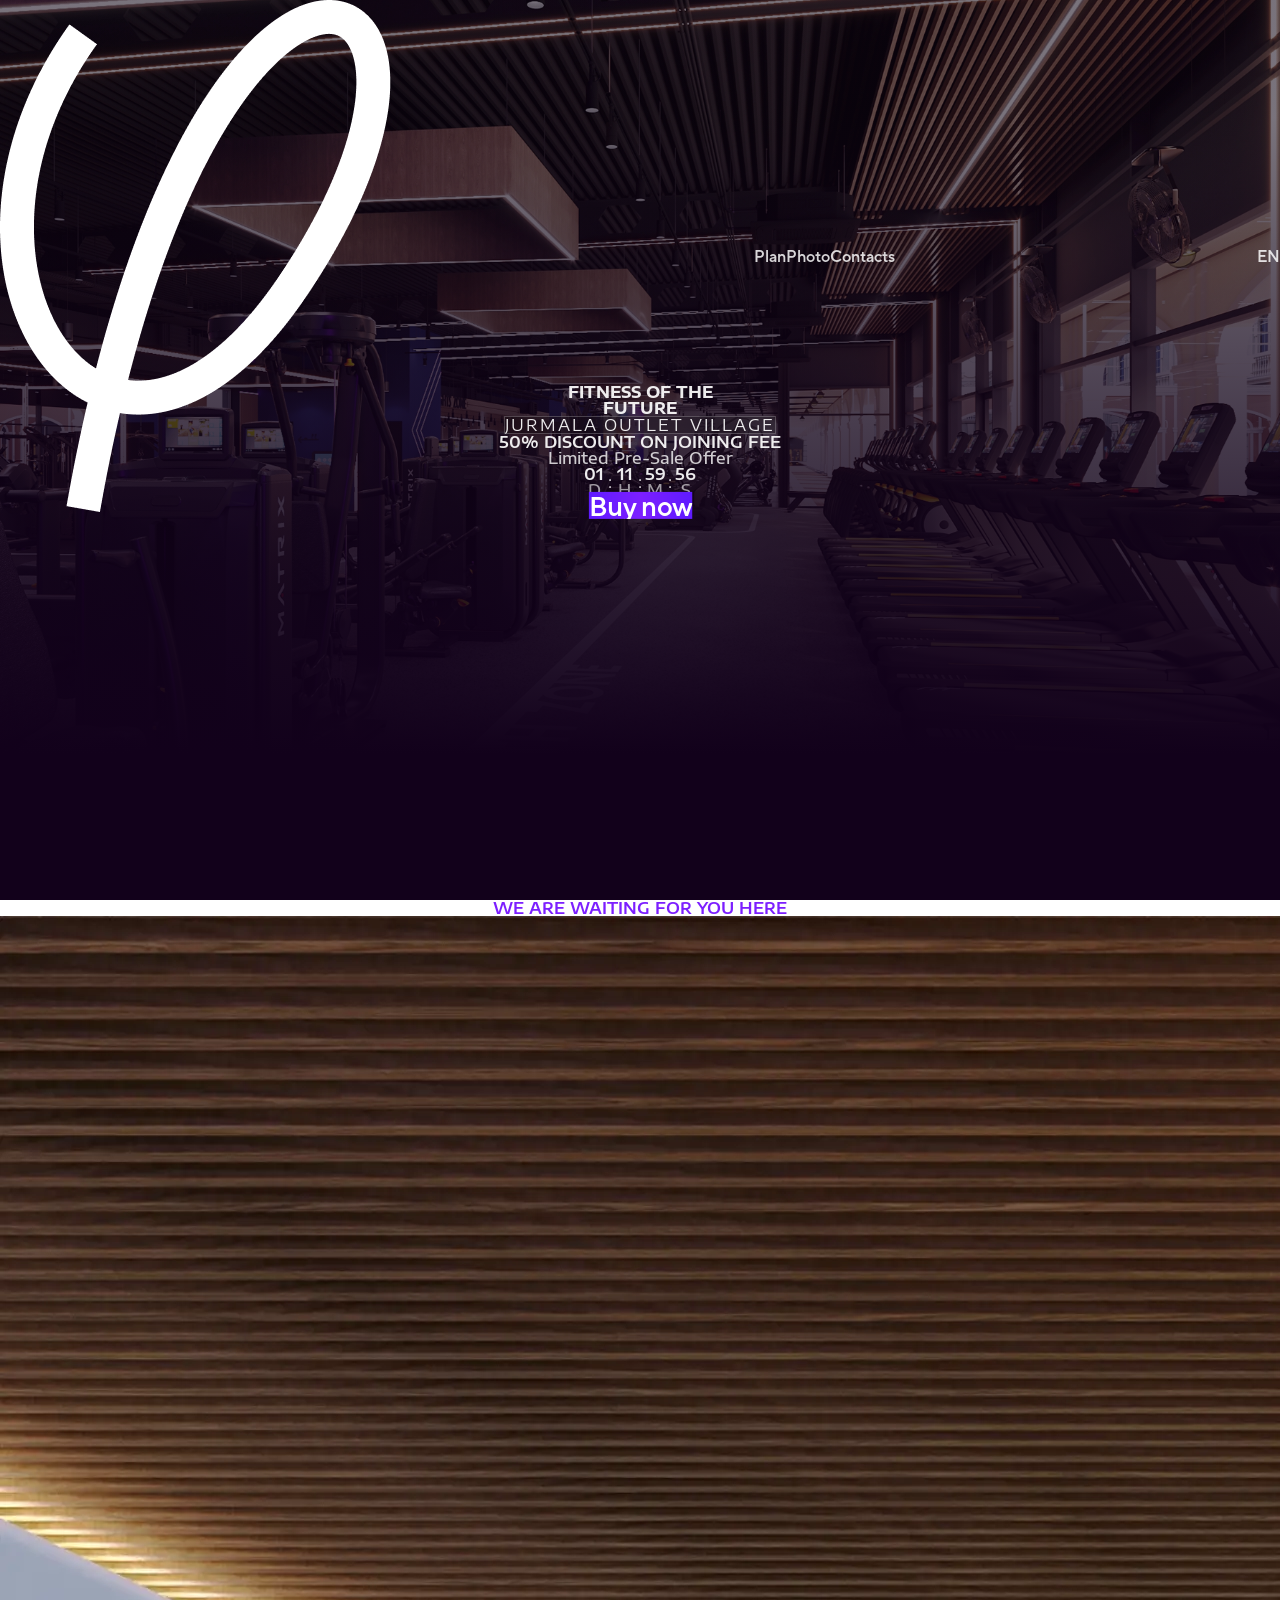
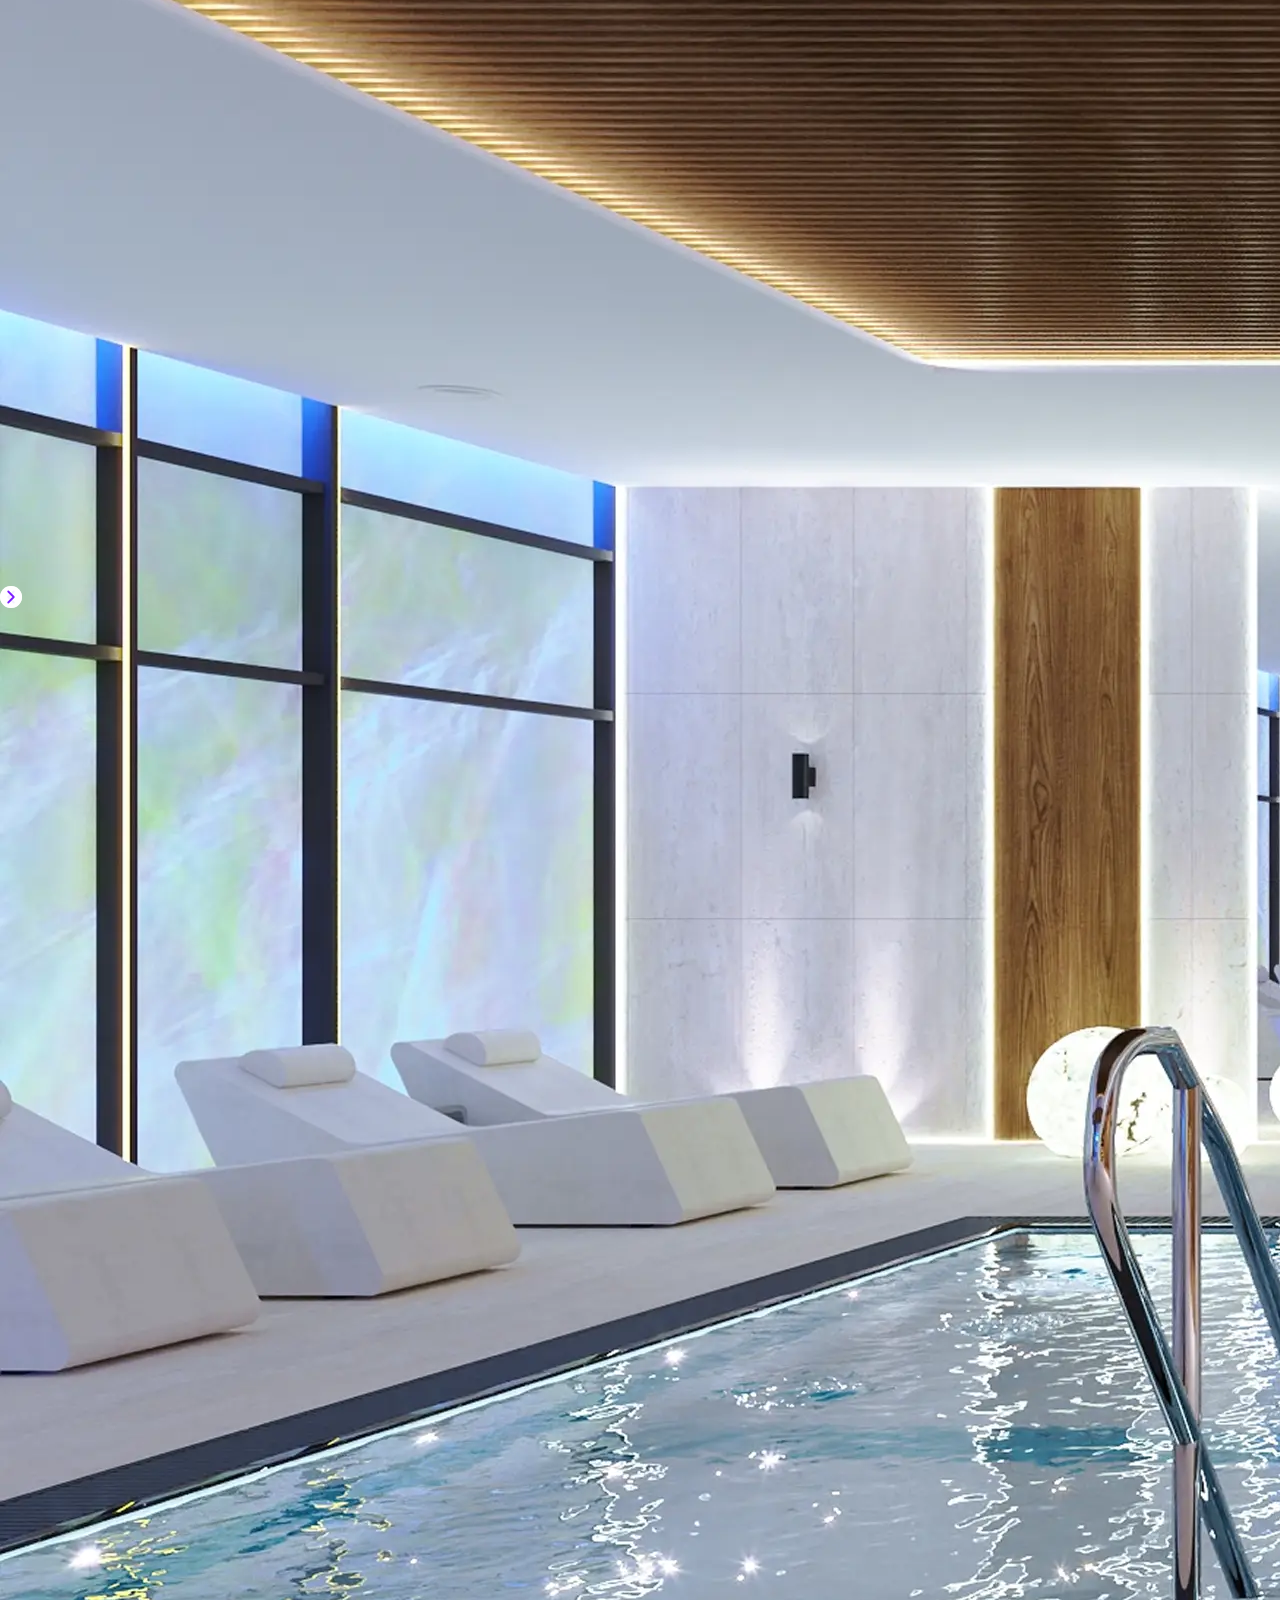
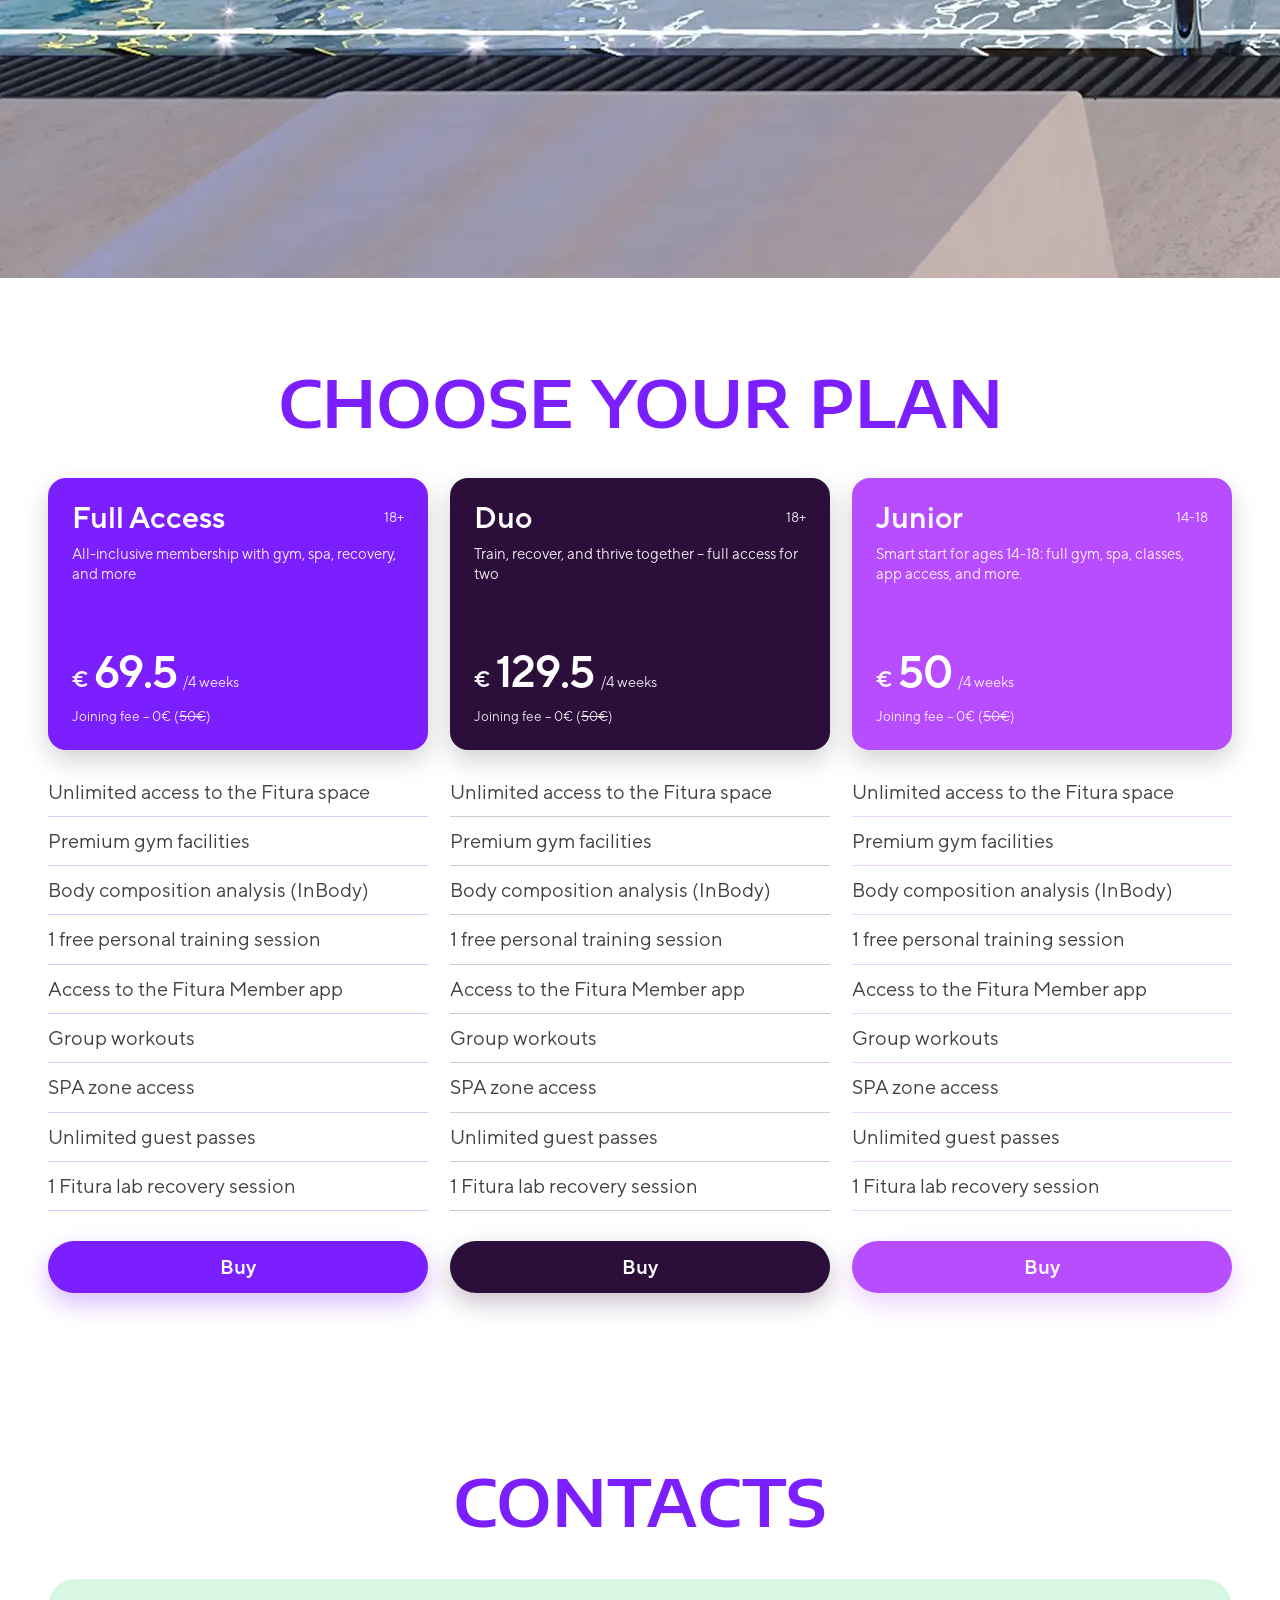
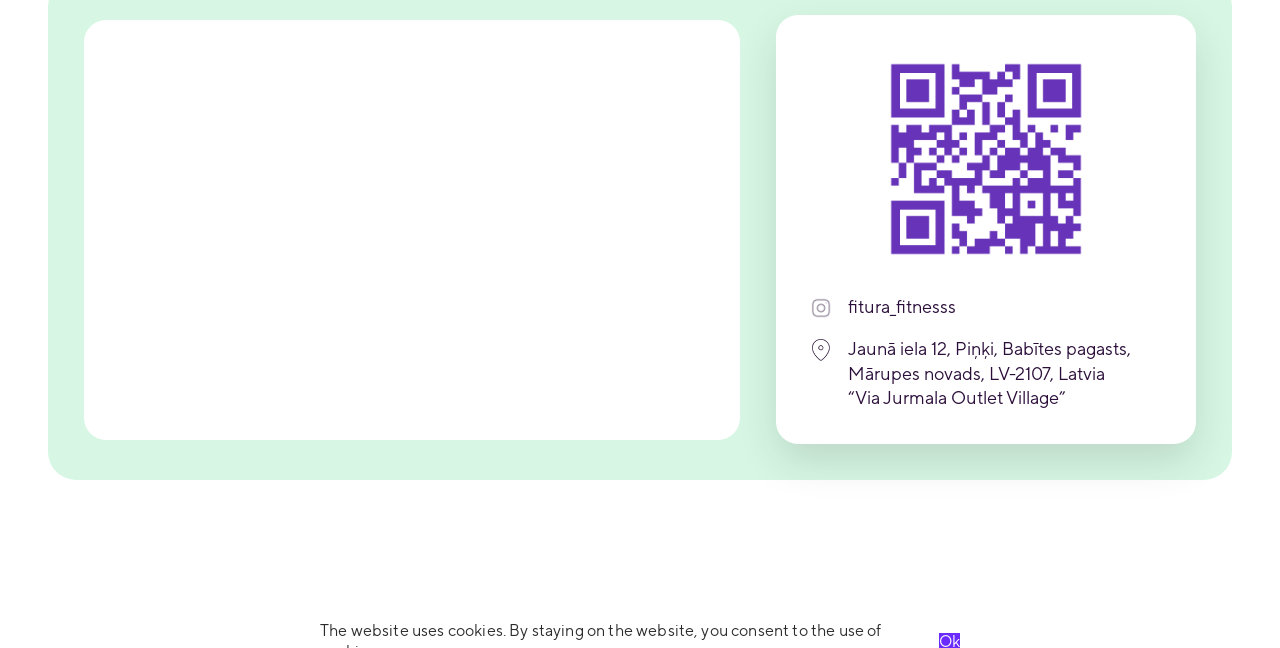
==== commit aca56502: "update gtm container id" ====
--- a/index.html
+++ b/index.html
@@ -1,328 +1,385 @@
 <!DOCTYPE html>
 
 <html lang="en">
+
 <head>
-<meta charset="utf-8"/>
-<meta content="width=device-width,initial-scale=1" name="viewport"/>
-
-<!-- Google Tag Manager -->
-<script>(function(w,d,s,l,i){w[l]=w[l]||[];w[l].push({'gtm.start':
-new Date().getTime(),event:'gtm.js'});var f=d.getElementsByTagName(s)[0],
-j=d.createElement(s),dl=l!='dataLayer'?'&l='+l:'';j.async=true;j.src=
-'https://www.googletagmanager.com/gtm.js?id='+i+dl;f.parentNode.insertBefore(j,f);
-})(window,document,'script','dataLayer','GTM-M4DQRX7G');</script>
-<!-- End Google Tag Manager -->
-
-  <meta name="description" content="Futura Fitness at Via Jurmala Outlet Village: gym, SPA zone, group workouts and membership plans. Find us in Piņķi, Latvia.">
+  <meta charset="utf-8" />
+  <meta content="width=device-width,initial-scale=1" name="viewport" />
+
+  <!-- Google Tag Manager -->
+  <script>(function (w, d, s, l, i) {
+      w[l] = w[l] || []; w[l].push({
+        'gtm.start':
+          new Date().getTime(), event: 'gtm.js'
+      }); var f = d.getElementsByTagName(s)[0],
+        j = d.createElement(s), dl = l != 'dataLayer' ? '&l=' + l : ''; j.async = true; j.src =
+          'https://www.googletagmanager.com/gtm.js?id=' + i + dl; f.parentNode.insertBefore(j, f);
+    })(window, document, 'script', 'dataLayer', 'GTM-M4DQRX7G');</script>
+  <!-- End Google Tag Manager -->
+  <!-- Google Tag Manager (another one) -->
+  <script>(function (w, d, s, l, i) {
+      w[l] = w[l] || []; w[l].push({
+        'gtm.start':
+          new Date().getTime(), event: 'gtm.js'
+      }); var f = d.getElementsByTagName(s)[0],
+        j = d.createElement(s), dl = l != 'dataLayer' ? '&l=' + l : ''; j.async = true; j.src =
+          'https://www.googletagmanager.com/gtm.js?id=' + i + dl; f.parentNode.insertBefore(j, f);
+    })(window, document, 'script', 'dataLayer', 'GTM-MLTWT5HJ');</script>
+  <!-- End Google Tag Manager -->
+
+  <meta name="description"
+    content="Futura Fitness at Via Jurmala Outlet Village: gym, SPA zone, group workouts and membership plans. Find us in Piņķi, Latvia.">
   <meta name="robots" content="index, follow">
   <meta property="og:type" content="website">
   <meta property="og:locale" content="en_US">
   <meta property="og:title" content="Futura Fitness | Gym &amp; SPA at Via Jurmala Outlet Village">
-  <meta property="og:description" content="Futura Fitness at Via Jurmala Outlet Village: gym, SPA zone, group workouts and membership plans. Find us in Piņķi, Latvia.">
+  <meta property="og:description"
+    content="Futura Fitness at Via Jurmala Outlet Village: gym, SPA zone, group workouts and membership plans. Find us in Piņķi, Latvia.">
   <meta property="og:image" content="assets/img/logo.png">
   <meta name="twitter:card" content="summary">
   <meta name="twitter:title" content="Futura Fitness | Gym &amp; SPA at Via Jurmala Outlet Village">
-  <meta name="twitter:description" content="Futura Fitness at Via Jurmala Outlet Village: gym, SPA zone, group workouts and membership plans. Find us in Piņķi, Latvia.">
+  <meta name="twitter:description"
+    content="Futura Fitness at Via Jurmala Outlet Village: gym, SPA zone, group workouts and membership plans. Find us in Piņķi, Latvia.">
   <meta name="twitter:image" content="assets/img/logo.png">
-<title>Futura Fitness | Gym &amp; SPA at Via Jurmala Outlet Village</title>
-<!-- Fonts
+  <title>Futura Fitness | Gym &amp; SPA at Via Jurmala Outlet Village</title>
+  <!-- Fonts
     TODO: replace URLs with your real font files.
     Put .woff2 in /assets/fonts and update @font-face in main.css
   -->
 
-<link rel="apple-touch-icon" sizes="180x180" href="assets/img/fav/apple-touch-icon.png">
-<link rel="icon" type="image/png" sizes="32x32" href="assets/img/fav/favicon-32x32.png">
-<link rel="icon" type="image/png" sizes="16x16" href="assets/img/fav/favicon-16x16.png">
-<link rel="manifest" href="assets/img/fav/site.webmanifest">
-
-<link href="https://fonts.googleapis.com" rel="preconnect"/>
-<link crossorigin="" href="https://fonts.gstatic.com" rel="preconnect"/>
-<link href="https://fonts.googleapis.com" rel="preconnect"/>
-<link crossorigin="" href="https://fonts.gstatic.com" rel="preconnect"/>
-<link href="https://fonts.googleapis.com/css2?family=Encode+Sans+Expanded:wght@100;200;300;400;500;600;700;800;900&amp;display=swap" rel="stylesheet"/>
-<link href="./assets/css/main.css" rel="stylesheet">
-</link></head>
+  <link rel="apple-touch-icon" sizes="180x180" href="assets/img/fav/apple-touch-icon.png">
+  <link rel="icon" type="image/png" sizes="32x32" href="assets/img/fav/favicon-32x32.png">
+  <link rel="icon" type="image/png" sizes="16x16" href="assets/img/fav/favicon-16x16.png">
+  <link rel="manifest" href="assets/img/fav/site.webmanifest">
+
+  <link href="https://fonts.googleapis.com" rel="preconnect" />
+  <link crossorigin="" href="https://fonts.gstatic.com" rel="preconnect" />
+  <link href="https://fonts.googleapis.com" rel="preconnect" />
+  <link crossorigin="" href="https://fonts.gstatic.com" rel="preconnect" />
+  <link
+    href="https://fonts.googleapis.com/css2?family=Encode+Sans+Expanded:wght@100;200;300;400;500;600;700;800;900&amp;display=swap"
+    rel="stylesheet" />
+  <link href="./assets/css/main.css" rel="stylesheet">
+  </link>
+</head>
+
 <body class="is-loading">
   <!-- Google Tag Manager (noscript) -->
-<noscript><iframe src="https://www.googletagmanager.com/ns.html?id=GTM-M4DQRX7G"
-height="0" width="0" style="display:none;visibility:hidden"></iframe></noscript>
-<!-- End Google Tag Manager (noscript) -->
-<!-- Preloader (premium) -->
-<div aria-hidden="true" class="preloader">
-<div class="preloader__bg"></div>
-<div aria-label="Loading" class="preloader__wrap" role="status">
-<div class="preloader__ring"></div>
-<img alt="" class="preloader__logo" src="./assets/img/logo.png"/>
-<div class="preloader__shine"></div>
-<div class="preloader__text">Loading</div>
-</div>
-</div>
-<div class="app" id="app">
-<header class="header">
-<div class="header__inner">
-<a aria-label="Home" class="header__logo" href="#top">
-<img alt="Logo" src="./assets/img/logo.png"/>
-</a>
-<nav aria-label="Primary" class="header__nav">
-<a class="header__link" href="#plan">Plan</a>
-<a class="header__link" href="#gallery">Photo</a>
-<a class="header__link" href="#contacts">Contacts</a>
-</nav>
-<div class="header__actions"><button aria-expanded="false" aria-label="Open menu" class="header__burger" type="button"><span aria-hidden="true" class="burger__lines"></span></button><button aria-label="Language" class="header__lang" type="button">
-<span>EN</span>
-</button></div>
-</div>
-</header><div aria-hidden="true" class="mnav"><div class="mnav__inner"><div class="mnav__top"><a aria-label="Home" class="mnav__logo" href="#top"><img alt="Logo" src="./assets/img/logo.png"/></a><button aria-label="Close menu" class="mnav__close" type="button"><span aria-hidden="true"></span></button></div><div class="mnav__links"><a class="mnav__btn" href="#plan">Plan</a><a class="mnav__btn" href="#gallery">Photo</a><a class="mnav__btn" href="#contacts">Contacts</a></div>
-<div class="mnav__meta">
-  <a class="mnav__social" href="https://www.instagram.com/fitura_fitness?igsh=MWd5MzAxc2djdW5taQ%3D%3D" target="_blank" rel="noopener noreferrer">
-    <img src="./assets/img/contact/instagram1.png" alt="Instagram"/>
-    <span>fitura_fitness</span>
-  </a>
-  <div class="mnav__address">
-    <img src="./assets/img/contact/geo1.png" alt="Address"/>
-    <span>Jaunā iela 12, Piņķi, Babītes pagasts, Mārupes novads, LV-2107, Latvia<br/>“Via Jurmala Outlet Village”</span>
+  <noscript><iframe src="https://www.googletagmanager.com/ns.html?id=GTM-M4DQRX7G" height="0" width="0"
+      style="display:none;visibility:hidden"></iframe></noscript>
+  <!-- End Google Tag Manager (noscript) -->
+  <!-- Google Tag Manager (noscript) -->
+  <noscript><iframe src="https://www.googletagmanager.com/ns.html?id=GTM-MLTWT5HJ" height="0" width="0"
+      style="display:none;visibility:hidden"></iframe></noscript>
+  <!-- End Google Tag Manager (noscript) -->
+
+  <!-- Preloader (premium) -->
+  <div aria-hidden="true" class="preloader">
+    <div class="preloader__bg"></div>
+    <div aria-label="Loading" class="preloader__wrap" role="status">
+      <div class="preloader__ring"></div>
+      <img alt="" class="preloader__logo" src="./assets/img/logo.png" />
+      <div class="preloader__shine"></div>
+      <div class="preloader__text">Loading</div>
+    </div>
   </div>
-</div>
-<a class="mnav__join" href="https://fiturafitness-membership.flybyglobal.com/">Join Us</a></div></div>
-<main>
-<section class="hero" id="top">
-<div aria-hidden="true" class="hero__bg"></div>
-<div aria-hidden="true" class="hero__overlay"></div>
-<div class="hero__inner">
-<h1 class="hero__title" data-animate="up">FITNESS OF THE<br/>FUTURE</h1>
-<p class="hero__place" data-animate="up"><span class="hero__placeText">JURMALA OUTLET VILLAGE</span></p>
-
-<div class="hero__offer" data-animate="up">
-<p class="hero__offerTitle">50% DISCOUNT ON JOINING FEE</p>
-<p class="hero__offerSub">Limited Pre-Sale Offer</p>
-</div>
-<!-- Timer -->
-<div class="timer" data-animate="up" data-end="">
-<div aria-label="Countdown timer" class="timer__row">
-<div class="timer__cell">
-<span class="timer__num" data-t="d">01</span>
-<span class="timer__label">D</span>
-</div>
-<span class="timer__sep">:</span>
-<div class="timer__cell">
-<span class="timer__num" data-t="h">05</span>
-<span class="timer__label">H</span>
-</div>
-<span class="timer__sep">:</span>
-<div class="timer__cell">
-<span class="timer__num" data-t="m">44</span>
-<span class="timer__label">M</span>
-</div>
-<span class="timer__sep">:</span>
-<div class="timer__cell">
-<span class="timer__num" data-t="s">59</span>
-<span class="timer__label">S</span>
-</div>
-</div>
-</div>
-<div class="hero__cta" data-animate="up">
-<a class="btn btn--primary" href="#plan" id="buyNowBtn">Buy now</a>
-</div>
-</div>
-</section>
-
-<section class="gallery" id="gallery">
-<div class="gallery__inner">
-<h2 class="gallery__title">We are waiting for you here</h2>
-<div class="gallery__slider" data-gallery="">
-<button aria-label="Previous" class="gallery__arrow gallery__arrow--prev" type="button">
-<svg aria-hidden="true" fill="none" height="22" viewbox="0 0 24 24" width="22">
-<path d="M15 18l-6-6 6-6" stroke="currentColor" stroke-linecap="round" stroke-linejoin="round" stroke-width="2"></path>
-</svg>
-</button>
-<div aria-live="polite" class="gallery__viewport">
-<div class="gallery__track">
-<div class="gallery__slide"><img alt="Gallery 1" loading="lazy" src="./assets/img/gallery/1.webp"/></div>
-<div class="gallery__slide"><img alt="Gallery 2" loading="lazy" src="./assets/img/gallery/2.webp"/></div>
-<div class="gallery__slide"><img alt="Gallery 3" loading="lazy" src="./assets/img/gallery/3.webp"/></div>
-<div class="gallery__slide"><img alt="Gallery 4" loading="lazy" src="./assets/img/gallery/4.webp"/></div>
-<div class="gallery__slide"><img alt="Gallery 5" loading="lazy" src="./assets/img/gallery/5.webp"/></div>
-<div class="gallery__slide"><img alt="Gallery 6" loading="lazy" src="./assets/img/gallery/6.webp"/></div>
-<div class="gallery__slide"><img alt="Gallery 6" loading="lazy" src="./assets/img/gallery/7.webp"/></div>
-</div>
-</div>
-<!-- Swipe hint (tablet/mobile) -->
-<div aria-hidden="true" class="gallery__hint" data-gallery-hint="">
-<span class="gallery__hint-icon"></span>
-<span class="gallery__hint-text">Swipe</span>
-</div>
-<button aria-label="Next" class="gallery__arrow gallery__arrow--next" type="button">
-<svg aria-hidden="true" fill="none" height="22" viewbox="0 0 24 24" width="22">
-<path d="M9 6l6 6-6 6" stroke="currentColor" stroke-linecap="round" stroke-linejoin="round" stroke-width="2"></path>
-</svg>
-</button>
-</div>
-
-<div class="gallery__dots" aria-hidden="true">
-  <span class="gallery__dot is-active"></span>
-  <span class="gallery__dot"></span>
-  <span class="gallery__dot"></span>
-</div>
-</div>
-</section>
-
-<section class="plan" id="plan">
-<div class="plan__inner">
-<h2 class="plan__title">CHOOSE YOUR PLAN</h2>
-<div class="plan__grid">
-<!-- Full Access -->
-<article aria-label="Full Access plan" class="plan-col plan-col--full">
-<div class="plan-card plan-card--full">
-<div class="plan-card__top">
-<div class="plan-card__head">
-<h3 class="plan-card__name">Full Access</h3>
-<span class="plan-card__age">18+</span>
-</div>
-<p class="plan-card__desc">All-inclusive membership with gym, spa, recovery, and more</p>
-</div>
-<div class="plan-card__price">
-<span class="plan-card__eur">€</span>
-<span class="plan-card__value">69.5</span>
-<span class="plan-card__per">/4 weeks</span>
-</div>
-<p class="plan-card__fee">Joining fee – 0€ (<s>50€</s>)</p>
-</div>
-<button aria-expanded="false" class="plan-acc" type="button"><span class="plan-acc__text">The tariff includes:</span><span aria-hidden="true" class="plan-acc__ico"></span></button><ul class="plan-list">
-<li class="plan-list__item">Unlimited access to the Fitura space</li>
-<li class="plan-list__item">Premium gym facilities</li>
-<li class="plan-list__item">Body composition analysis (InBody)</li>
-<li class="plan-list__item">1 free personal training session</li>
-<li class="plan-list__item">Access to the Fitura Member app</li>
-<li class="plan-list__item">Group workouts</li>
-<li class="plan-list__item">SPA zone access</li>
-<li class="plan-list__item">Unlimited guest passes</li>
-<li class="plan-list__item">1 Fitura lab recovery session</li>
-</ul>
-<button class="plan-buy" type="button"
-        onclick="window.location.href='https://fiturafitness-membership.flybyglobal.com/'">
-  Buy
-</button>
-</article>
-<!-- Duo -->
-<article aria-label="Duo plan" class="plan-col plan-col--duo">
-<div class="plan-card plan-card--duo">
-<div class="plan-card__top">
-<div class="plan-card__head">
-<h3 class="plan-card__name">Duo</h3>
-<span class="plan-card__age">18+</span>
-</div>
-<p class="plan-card__desc">Train, recover, and thrive together – full access for two</p>
-</div>
-<div class="plan-card__price">
-<span class="plan-card__eur">€</span>
-<span class="plan-card__value">129.5</span>
-<span class="plan-card__per">/4 weeks</span>
-</div>
-<p class="plan-card__fee">Joining fee – 0€ (<s>50€</s>)</p>
-</div>
-<button aria-expanded="false" class="plan-acc" type="button"><span class="plan-acc__text">The tariff includes:</span><span aria-hidden="true" class="plan-acc__ico"></span></button><ul class="plan-list">
-<li class="plan-list__item">Unlimited access to the Fitura space</li>
-<li class="plan-list__item">Premium gym facilities</li>
-<li class="plan-list__item">Body composition analysis (InBody)</li>
-<li class="plan-list__item">1 free personal training session</li>
-<li class="plan-list__item">Access to the Fitura Member app</li>
-<li class="plan-list__item">Group workouts</li>
-<li class="plan-list__item">SPA zone access</li>
-<li class="plan-list__item">Unlimited guest passes</li>
-<li class="plan-list__item">1 Fitura lab recovery session</li>
-</ul>
-<button class="plan-buy" type="button"
-        onclick="window.location.href='https://fiturafitness-membership.flybyglobal.com/'">
-  Buy
-</button>
-</article>
-<!-- Junior -->
-<article aria-label="Junior plan" class="plan-col plan-col--junior">
-<div class="plan-card plan-card--junior">
-<div class="plan-card__top">
-<div class="plan-card__head">
-<h3 class="plan-card__name">Junior</h3>
-<span class="plan-card__age">14-18</span>
-</div>
-<p class="plan-card__desc">Smart start for ages 14-18: full gym, spa, classes, app access, and more.</p>
-</div>
-<div class="plan-card__price">
-<span class="plan-card__eur">€</span>
-<span class="plan-card__value">50</span>
-<span class="plan-card__per">/4 weeks</span>
-</div>
-<p class="plan-card__fee">Joining fee – 0€ (<s>50€</s>)</p>
-</div>
-<button aria-expanded="false" class="plan-acc" type="button"><span class="plan-acc__text">The tariff includes:</span><span aria-hidden="true" class="plan-acc__ico"></span></button><ul class="plan-list">
-<li class="plan-list__item">Unlimited access to the Fitura space</li>
-<li class="plan-list__item">Premium gym facilities</li>
-<li class="plan-list__item">Body composition analysis (InBody)</li>
-<li class="plan-list__item">1 free personal training session</li>
-<li class="plan-list__item">Access to the Fitura Member app</li>
-<li class="plan-list__item">Group workouts</li>
-<li class="plan-list__item">SPA zone access</li>
-<li class="plan-list__item">Unlimited guest passes</li>
-<li class="plan-list__item">1 Fitura lab recovery session</li>
-</ul>
-<button class="plan-buy" type="button"
-        onclick="window.location.href='https://fiturafitness-membership.flybyglobal.com/'">
-  Buy
-</button>
-</article>
-</div>
-</div>
-</section>
-
-<section class="contact" id="contacts">
-<div class="contact__inner">
-<h2 class="contact__title">CONTACTS</h2>
-<div class="contact__panel">
-<div class="contact__grid">
-<div aria-label="Map" class="contact__map">
-<iframe allowfullscreen="" loading="lazy" referrerpolicy="no-referrer-when-downgrade" src="https://www.google.com/maps/embed?pb=!1m18!1m12!1m3!1d2175.5798839648496!2d23.904755276735823!3d56.95599877355328!2m3!1f0!2f0!3f0!3m2!1i1024!2i768!4f13.1!3m3!1m2!1s0x46eedb567061eced%3A0x7381d9700582e111!2sVia%20Jurmala%20Outlet%20Village!5e0!3m2!1sru!2s!4v1771968945071!5m2!1sru!2s" style="border:0;"></iframe>
-</div>
-<aside aria-label="Contact info" class="contact__card">
-<img alt="QR code" class="contact__qr" src="./assets/img/contact/qr.png"/>
-<div class="contact__rows">
-<div class="contact__row">
-<img alt="" class="contact__ico" src="./assets/img/contact/instagram.png"/>
-<a href="https://www.instagram.com/fitura_fitness?igsh=MWd5MzAxc2djdW5taQ=="
-   target="_blank"
-   rel="noopener noreferrer"
-   class="contact__text">
-   fitura_fitnesss
-</a>
-</div>
-<div class="contact__row contact__row--top">
-<img alt="" class="contact__ico" src="./assets/img/contact/geo.png"/>
-<span class="contact__text">
-                Jaunā iela 12, Piņķi, Babītes pagasts, Mārupes novads, LV-2107, Latvia<br/>
-                “Via Jurmala Outlet Village”
-              </span>
-</div>
-</div>
-</aside>
-</div>
-</div>
-</div>
-</section>
-</main>
-<footer class="footer">
-<div class="footer__inner">
-<nav aria-label="Footer navigation" class="footer__nav">
-<a class="footer__link" href="#plan">Plan</a>
-<a class="footer__link" href="#gallery">Photo</a>
-<a class="footer__link" href="#contacts">Contacts</a>
-<a class="footer__link" href="offer.html">Public Offer</a>
-</nav>
-</div>
-</footer>
-</div>
-<!-- Cookie consent -->
-<div aria-label="Cookie consent" aria-live="polite" class="cookie" id="cookieConsent" role="dialog">
-<div class="cookie__text">The website uses cookies. By staying on the website, you consent to the use of cookies</div>
-<button class="cookie__btn" id="cookieOk" type="button">Ok</button>
-</div>
-<script src="./assets/js/main.js"></script>
+  <div class="app" id="app">
+    <header class="header">
+      <div class="header__inner">
+        <a aria-label="Home" class="header__logo" href="#top">
+          <img alt="Logo" src="./assets/img/logo.png" />
+        </a>
+        <nav aria-label="Primary" class="header__nav">
+          <a class="header__link" href="#plan">Plan</a>
+          <a class="header__link" href="#gallery">Photo</a>
+          <a class="header__link" href="#contacts">Contacts</a>
+        </nav>
+        <div class="header__actions"><button aria-expanded="false" aria-label="Open menu" class="header__burger"
+            type="button"><span aria-hidden="true" class="burger__lines"></span></button><button aria-label="Language"
+            class="header__lang" type="button">
+            <span>EN</span>
+          </button></div>
+      </div>
+    </header>
+    <div aria-hidden="true" class="mnav">
+      <div class="mnav__inner">
+        <div class="mnav__top"><a aria-label="Home" class="mnav__logo" href="#top"><img alt="Logo"
+              src="./assets/img/logo.png" /></a><button aria-label="Close menu" class="mnav__close" type="button"><span
+              aria-hidden="true"></span></button></div>
+        <div class="mnav__links"><a class="mnav__btn" href="#plan">Plan</a><a class="mnav__btn"
+            href="#gallery">Photo</a><a class="mnav__btn" href="#contacts">Contacts</a></div>
+        <div class="mnav__meta">
+          <a class="mnav__social" href="https://www.instagram.com/fitura_fitness?igsh=MWd5MzAxc2djdW5taQ%3D%3D"
+            target="_blank" rel="noopener noreferrer">
+            <img src="./assets/img/contact/instagram1.png" alt="Instagram" />
+            <span>fitura_fitness</span>
+          </a>
+          <div class="mnav__address">
+            <img src="./assets/img/contact/geo1.png" alt="Address" />
+            <span>Jaunā iela 12, Piņķi, Babītes pagasts, Mārupes novads, LV-2107, Latvia<br />“Via Jurmala Outlet
+              Village”</span>
+          </div>
+        </div>
+        <a class="mnav__join" href="https://fiturafitness-membership.flybyglobal.com/">Join Us</a>
+      </div>
+    </div>
+    <main>
+      <section class="hero" id="top">
+        <div aria-hidden="true" class="hero__bg"></div>
+        <div aria-hidden="true" class="hero__overlay"></div>
+        <div class="hero__inner">
+          <h1 class="hero__title" data-animate="up">FITNESS OF THE<br />FUTURE</h1>
+          <p class="hero__place" data-animate="up"><span class="hero__placeText">JURMALA OUTLET VILLAGE</span></p>
+
+          <div class="hero__offer" data-animate="up">
+            <p class="hero__offerTitle">50% DISCOUNT ON JOINING FEE</p>
+            <p class="hero__offerSub">Limited Pre-Sale Offer</p>
+          </div>
+          <!-- Timer -->
+          <div class="timer" data-animate="up" data-end="">
+            <div aria-label="Countdown timer" class="timer__row">
+              <div class="timer__cell">
+                <span class="timer__num" data-t="d">01</span>
+                <span class="timer__label">D</span>
+              </div>
+              <span class="timer__sep">:</span>
+              <div class="timer__cell">
+                <span class="timer__num" data-t="h">05</span>
+                <span class="timer__label">H</span>
+              </div>
+              <span class="timer__sep">:</span>
+              <div class="timer__cell">
+                <span class="timer__num" data-t="m">44</span>
+                <span class="timer__label">M</span>
+              </div>
+              <span class="timer__sep">:</span>
+              <div class="timer__cell">
+                <span class="timer__num" data-t="s">59</span>
+                <span class="timer__label">S</span>
+              </div>
+            </div>
+          </div>
+          <div class="hero__cta" data-animate="up">
+            <a class="btn btn--primary" href="#plan" id="buyNowBtn">Buy now</a>
+          </div>
+        </div>
+      </section>
+
+      <section class="gallery" id="gallery">
+        <div class="gallery__inner">
+          <h2 class="gallery__title">We are waiting for you here</h2>
+          <div class="gallery__slider" data-gallery="">
+            <button aria-label="Previous" class="gallery__arrow gallery__arrow--prev" type="button">
+              <svg aria-hidden="true" fill="none" height="22" viewbox="0 0 24 24" width="22">
+                <path d="M15 18l-6-6 6-6" stroke="currentColor" stroke-linecap="round" stroke-linejoin="round"
+                  stroke-width="2"></path>
+              </svg>
+            </button>
+            <div aria-live="polite" class="gallery__viewport">
+              <div class="gallery__track">
+                <div class="gallery__slide"><img alt="Gallery 1" loading="lazy" src="./assets/img/gallery/1.webp" />
+                </div>
+                <div class="gallery__slide"><img alt="Gallery 2" loading="lazy" src="./assets/img/gallery/2.webp" />
+                </div>
+                <div class="gallery__slide"><img alt="Gallery 3" loading="lazy" src="./assets/img/gallery/3.webp" />
+                </div>
+                <div class="gallery__slide"><img alt="Gallery 4" loading="lazy" src="./assets/img/gallery/4.webp" />
+                </div>
+                <div class="gallery__slide"><img alt="Gallery 5" loading="lazy" src="./assets/img/gallery/5.webp" />
+                </div>
+                <div class="gallery__slide"><img alt="Gallery 6" loading="lazy" src="./assets/img/gallery/6.webp" />
+                </div>
+                <div class="gallery__slide"><img alt="Gallery 6" loading="lazy" src="./assets/img/gallery/7.webp" />
+                </div>
+              </div>
+            </div>
+            <!-- Swipe hint (tablet/mobile) -->
+            <div aria-hidden="true" class="gallery__hint" data-gallery-hint="">
+              <span class="gallery__hint-icon"></span>
+              <span class="gallery__hint-text">Swipe</span>
+            </div>
+            <button aria-label="Next" class="gallery__arrow gallery__arrow--next" type="button">
+              <svg aria-hidden="true" fill="none" height="22" viewbox="0 0 24 24" width="22">
+                <path d="M9 6l6 6-6 6" stroke="currentColor" stroke-linecap="round" stroke-linejoin="round"
+                  stroke-width="2"></path>
+              </svg>
+            </button>
+          </div>
+
+          <div class="gallery__dots" aria-hidden="true">
+            <span class="gallery__dot is-active"></span>
+            <span class="gallery__dot"></span>
+            <span class="gallery__dot"></span>
+          </div>
+        </div>
+      </section>
+
+      <section class="plan" id="plan">
+        <div class="plan__inner">
+          <h2 class="plan__title">CHOOSE YOUR PLAN</h2>
+          <div class="plan__grid">
+            <!-- Full Access -->
+            <article aria-label="Full Access plan" class="plan-col plan-col--full">
+              <div class="plan-card plan-card--full">
+                <div class="plan-card__top">
+                  <div class="plan-card__head">
+                    <h3 class="plan-card__name">Full Access</h3>
+                    <span class="plan-card__age">18+</span>
+                  </div>
+                  <p class="plan-card__desc">All-inclusive membership with gym, spa, recovery, and more</p>
+                </div>
+                <div class="plan-card__price">
+                  <span class="plan-card__eur">€</span>
+                  <span class="plan-card__value">69.5</span>
+                  <span class="plan-card__per">/4 weeks</span>
+                </div>
+                <p class="plan-card__fee">Joining fee – 0€ (<s>50€</s>)</p>
+              </div>
+              <button aria-expanded="false" class="plan-acc" type="button"><span class="plan-acc__text">The tariff
+                  includes:</span><span aria-hidden="true" class="plan-acc__ico"></span></button>
+              <ul class="plan-list">
+                <li class="plan-list__item">Unlimited access to the Fitura space</li>
+                <li class="plan-list__item">Premium gym facilities</li>
+                <li class="plan-list__item">Body composition analysis (InBody)</li>
+                <li class="plan-list__item">1 free personal training session</li>
+                <li class="plan-list__item">Access to the Fitura Member app</li>
+                <li class="plan-list__item">Group workouts</li>
+                <li class="plan-list__item">SPA zone access</li>
+                <li class="plan-list__item">Unlimited guest passes</li>
+                <li class="plan-list__item">1 Fitura lab recovery session</li>
+              </ul>
+              <button class="plan-buy" type="button"
+                onclick="window.location.href='https://fiturafitness-membership.flybyglobal.com/'">
+                Buy
+              </button>
+            </article>
+            <!-- Duo -->
+            <article aria-label="Duo plan" class="plan-col plan-col--duo">
+              <div class="plan-card plan-card--duo">
+                <div class="plan-card__top">
+                  <div class="plan-card__head">
+                    <h3 class="plan-card__name">Duo</h3>
+                    <span class="plan-card__age">18+</span>
+                  </div>
+                  <p class="plan-card__desc">Train, recover, and thrive together – full access for two</p>
+                </div>
+                <div class="plan-card__price">
+                  <span class="plan-card__eur">€</span>
+                  <span class="plan-card__value">129.5</span>
+                  <span class="plan-card__per">/4 weeks</span>
+                </div>
+                <p class="plan-card__fee">Joining fee – 0€ (<s>50€</s>)</p>
+              </div>
+              <button aria-expanded="false" class="plan-acc" type="button"><span class="plan-acc__text">The tariff
+                  includes:</span><span aria-hidden="true" class="plan-acc__ico"></span></button>
+              <ul class="plan-list">
+                <li class="plan-list__item">Unlimited access to the Fitura space</li>
+                <li class="plan-list__item">Premium gym facilities</li>
+                <li class="plan-list__item">Body composition analysis (InBody)</li>
+                <li class="plan-list__item">1 free personal training session</li>
+                <li class="plan-list__item">Access to the Fitura Member app</li>
+                <li class="plan-list__item">Group workouts</li>
+                <li class="plan-list__item">SPA zone access</li>
+                <li class="plan-list__item">Unlimited guest passes</li>
+                <li class="plan-list__item">1 Fitura lab recovery session</li>
+              </ul>
+              <button class="plan-buy" type="button"
+                onclick="window.location.href='https://fiturafitness-membership.flybyglobal.com/'">
+                Buy
+              </button>
+            </article>
+            <!-- Junior -->
+            <article aria-label="Junior plan" class="plan-col plan-col--junior">
+              <div class="plan-card plan-card--junior">
+                <div class="plan-card__top">
+                  <div class="plan-card__head">
+                    <h3 class="plan-card__name">Junior</h3>
+                    <span class="plan-card__age">14-18</span>
+                  </div>
+                  <p class="plan-card__desc">Smart start for ages 14-18: full gym, spa, classes, app access, and more.
+                  </p>
+                </div>
+                <div class="plan-card__price">
+                  <span class="plan-card__eur">€</span>
+                  <span class="plan-card__value">50</span>
+                  <span class="plan-card__per">/4 weeks</span>
+                </div>
+                <p class="plan-card__fee">Joining fee – 0€ (<s>50€</s>)</p>
+              </div>
+              <button aria-expanded="false" class="plan-acc" type="button"><span class="plan-acc__text">The tariff
+                  includes:</span><span aria-hidden="true" class="plan-acc__ico"></span></button>
+              <ul class="plan-list">
+                <li class="plan-list__item">Unlimited access to the Fitura space</li>
+                <li class="plan-list__item">Premium gym facilities</li>
+                <li class="plan-list__item">Body composition analysis (InBody)</li>
+                <li class="plan-list__item">1 free personal training session</li>
+                <li class="plan-list__item">Access to the Fitura Member app</li>
+                <li class="plan-list__item">Group workouts</li>
+                <li class="plan-list__item">SPA zone access</li>
+                <li class="plan-list__item">Unlimited guest passes</li>
+                <li class="plan-list__item">1 Fitura lab recovery session</li>
+              </ul>
+              <button class="plan-buy" type="button"
+                onclick="window.location.href='https://fiturafitness-membership.flybyglobal.com/'">
+                Buy
+              </button>
+            </article>
+          </div>
+        </div>
+      </section>
+
+      <section class="contact" id="contacts">
+        <div class="contact__inner">
+          <h2 class="contact__title">CONTACTS</h2>
+          <div class="contact__panel">
+            <div class="contact__grid">
+              <div aria-label="Map" class="contact__map">
+                <iframe allowfullscreen="" loading="lazy" referrerpolicy="no-referrer-when-downgrade"
+                  src="https://www.google.com/maps/embed?pb=!1m18!1m12!1m3!1d2175.5798839648496!2d23.904755276735823!3d56.95599877355328!2m3!1f0!2f0!3f0!3m2!1i1024!2i768!4f13.1!3m3!1m2!1s0x46eedb567061eced%3A0x7381d9700582e111!2sVia%20Jurmala%20Outlet%20Village!5e0!3m2!1sru!2s!4v1771968945071!5m2!1sru!2s"
+                  style="border:0;"></iframe>
+              </div>
+              <aside aria-label="Contact info" class="contact__card">
+                <img alt="QR code" class="contact__qr" src="./assets/img/contact/qr.png" />
+                <div class="contact__rows">
+                  <div class="contact__row">
+                    <img alt="" class="contact__ico" src="./assets/img/contact/instagram.png" />
+                    <a href="https://www.instagram.com/fitura_fitness?igsh=MWd5MzAxc2djdW5taQ==" target="_blank"
+                      rel="noopener noreferrer" class="contact__text">
+                      fitura_fitnesss
+                    </a>
+                  </div>
+                  <div class="contact__row contact__row--top">
+                    <img alt="" class="contact__ico" src="./assets/img/contact/geo.png" />
+                    <span class="contact__text">
+                      Jaunā iela 12, Piņķi, Babītes pagasts, Mārupes novads, LV-2107, Latvia<br />
+                      “Via Jurmala Outlet Village”
+                    </span>
+                  </div>
+                </div>
+              </aside>
+            </div>
+          </div>
+        </div>
+      </section>
+    </main>
+    <footer class="footer">
+      <div class="footer__inner">
+        <nav aria-label="Footer navigation" class="footer__nav">
+          <a class="footer__link" href="#plan">Plan</a>
+          <a class="footer__link" href="#gallery">Photo</a>
+          <a class="footer__link" href="#contacts">Contacts</a>
+          <a class="footer__link" href="offer.html">Public Offer</a>
+        </nav>
+      </div>
+    </footer>
+  </div>
+  <!-- Cookie consent -->
+  <div aria-label="Cookie consent" aria-live="polite" class="cookie" id="cookieConsent" role="dialog">
+    <div class="cookie__text">The website uses cookies. By staying on the website, you consent to the use of cookies
+    </div>
+    <button class="cookie__btn" id="cookieOk" type="button">Ok</button>
+  </div>
+  <script src="./assets/js/main.js"></script>
 </body>
-</html>
+
+</html>
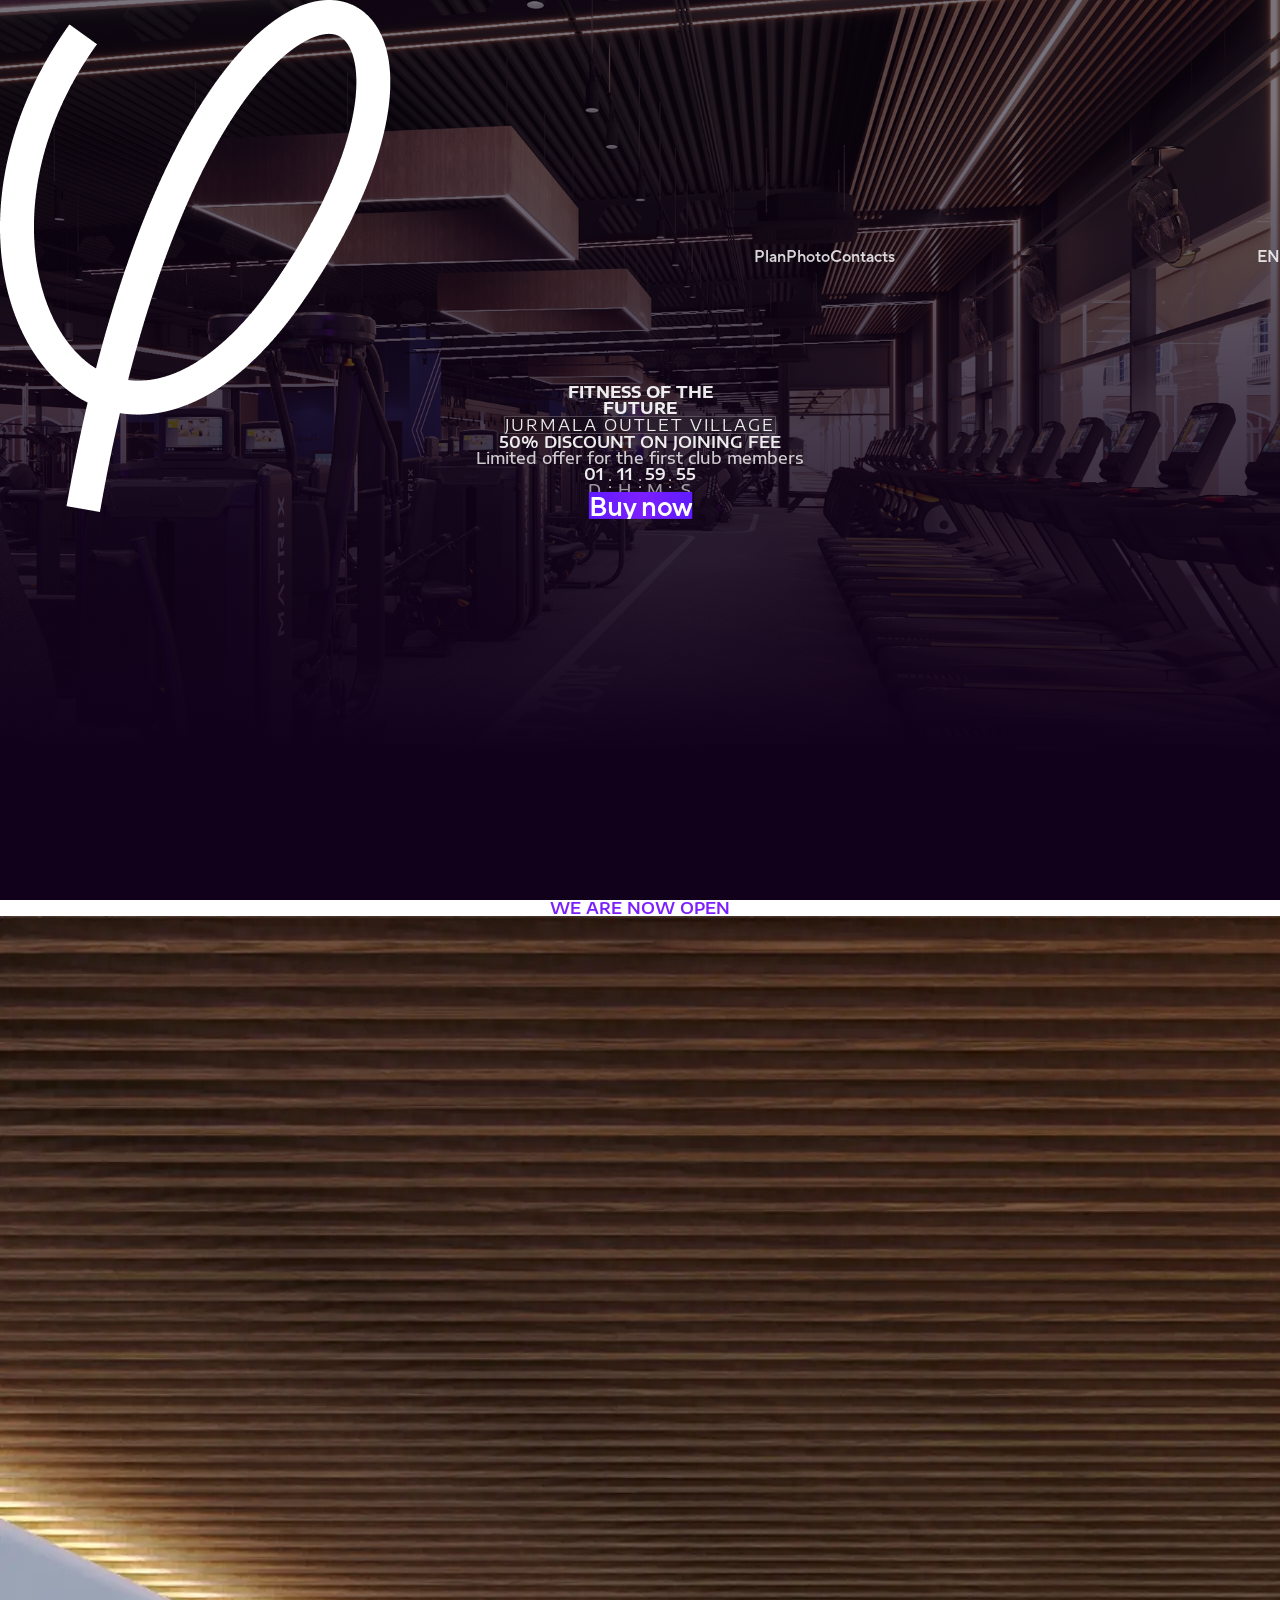
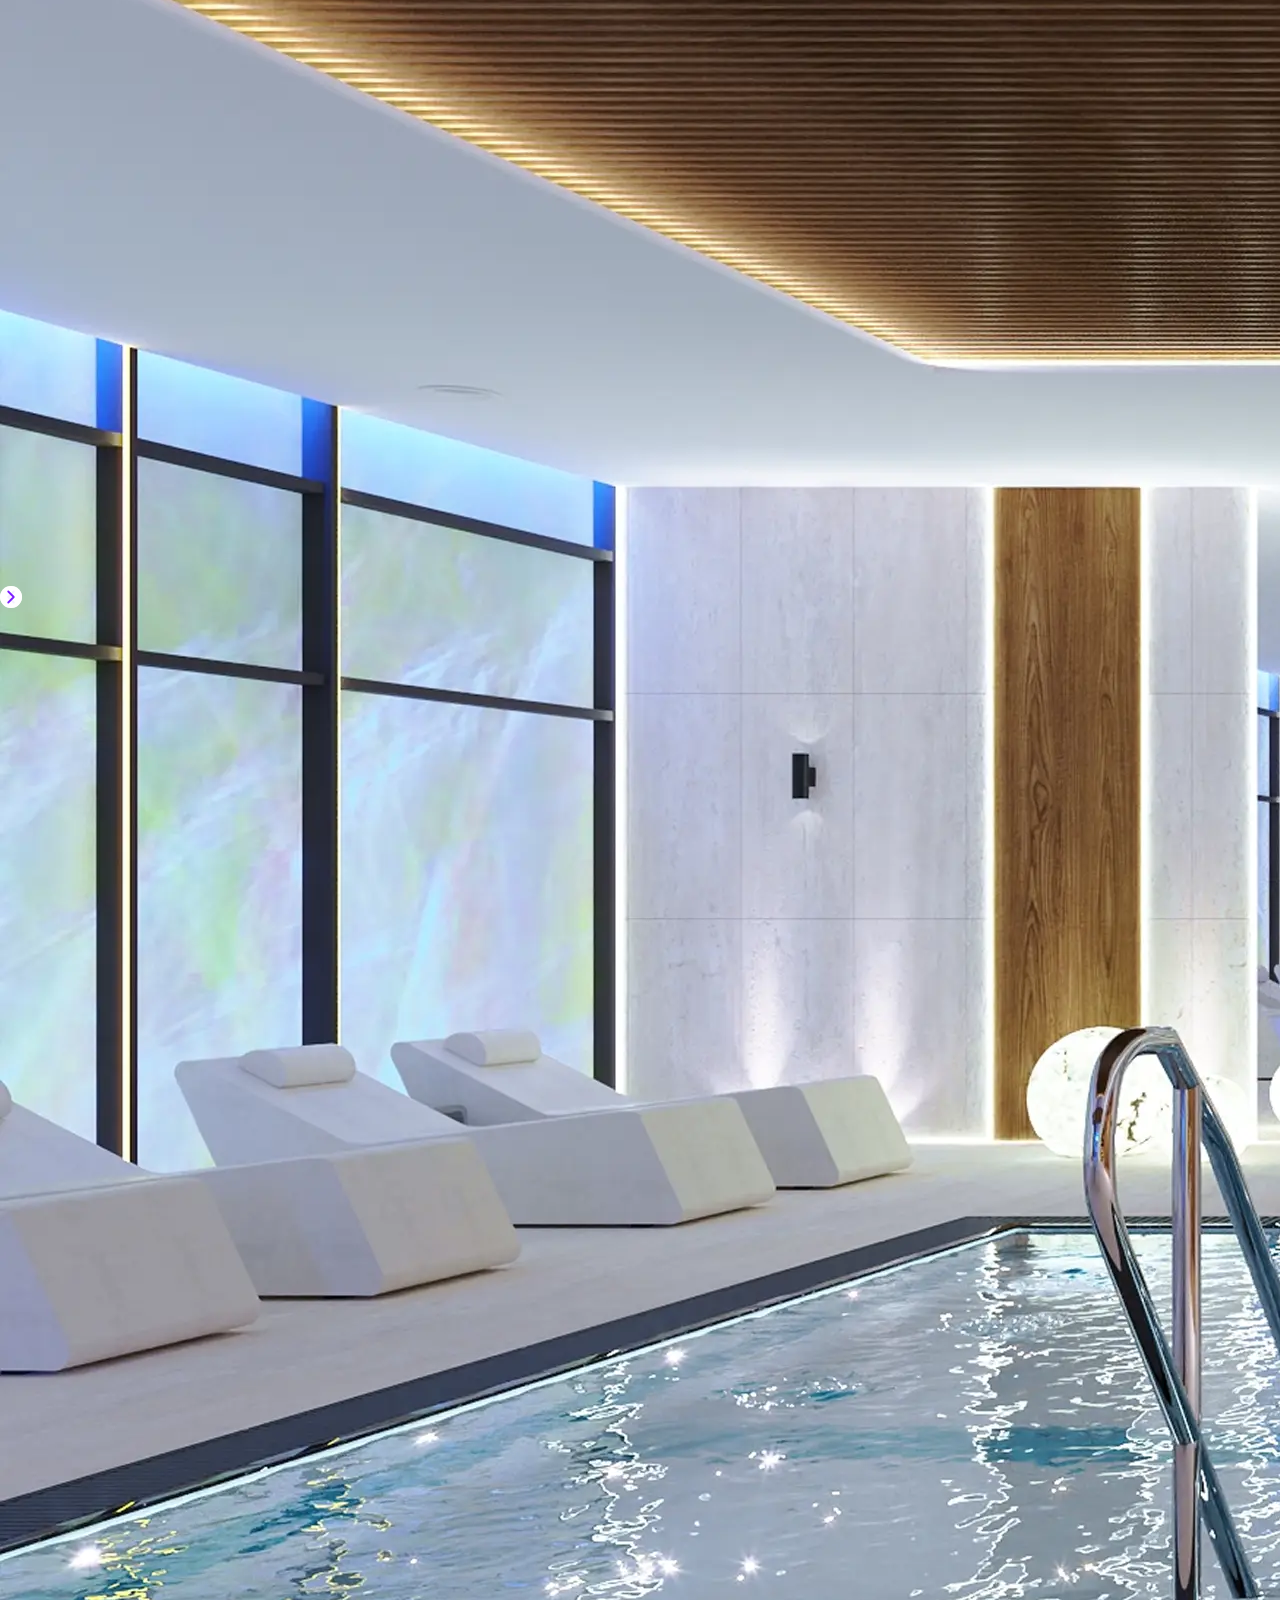
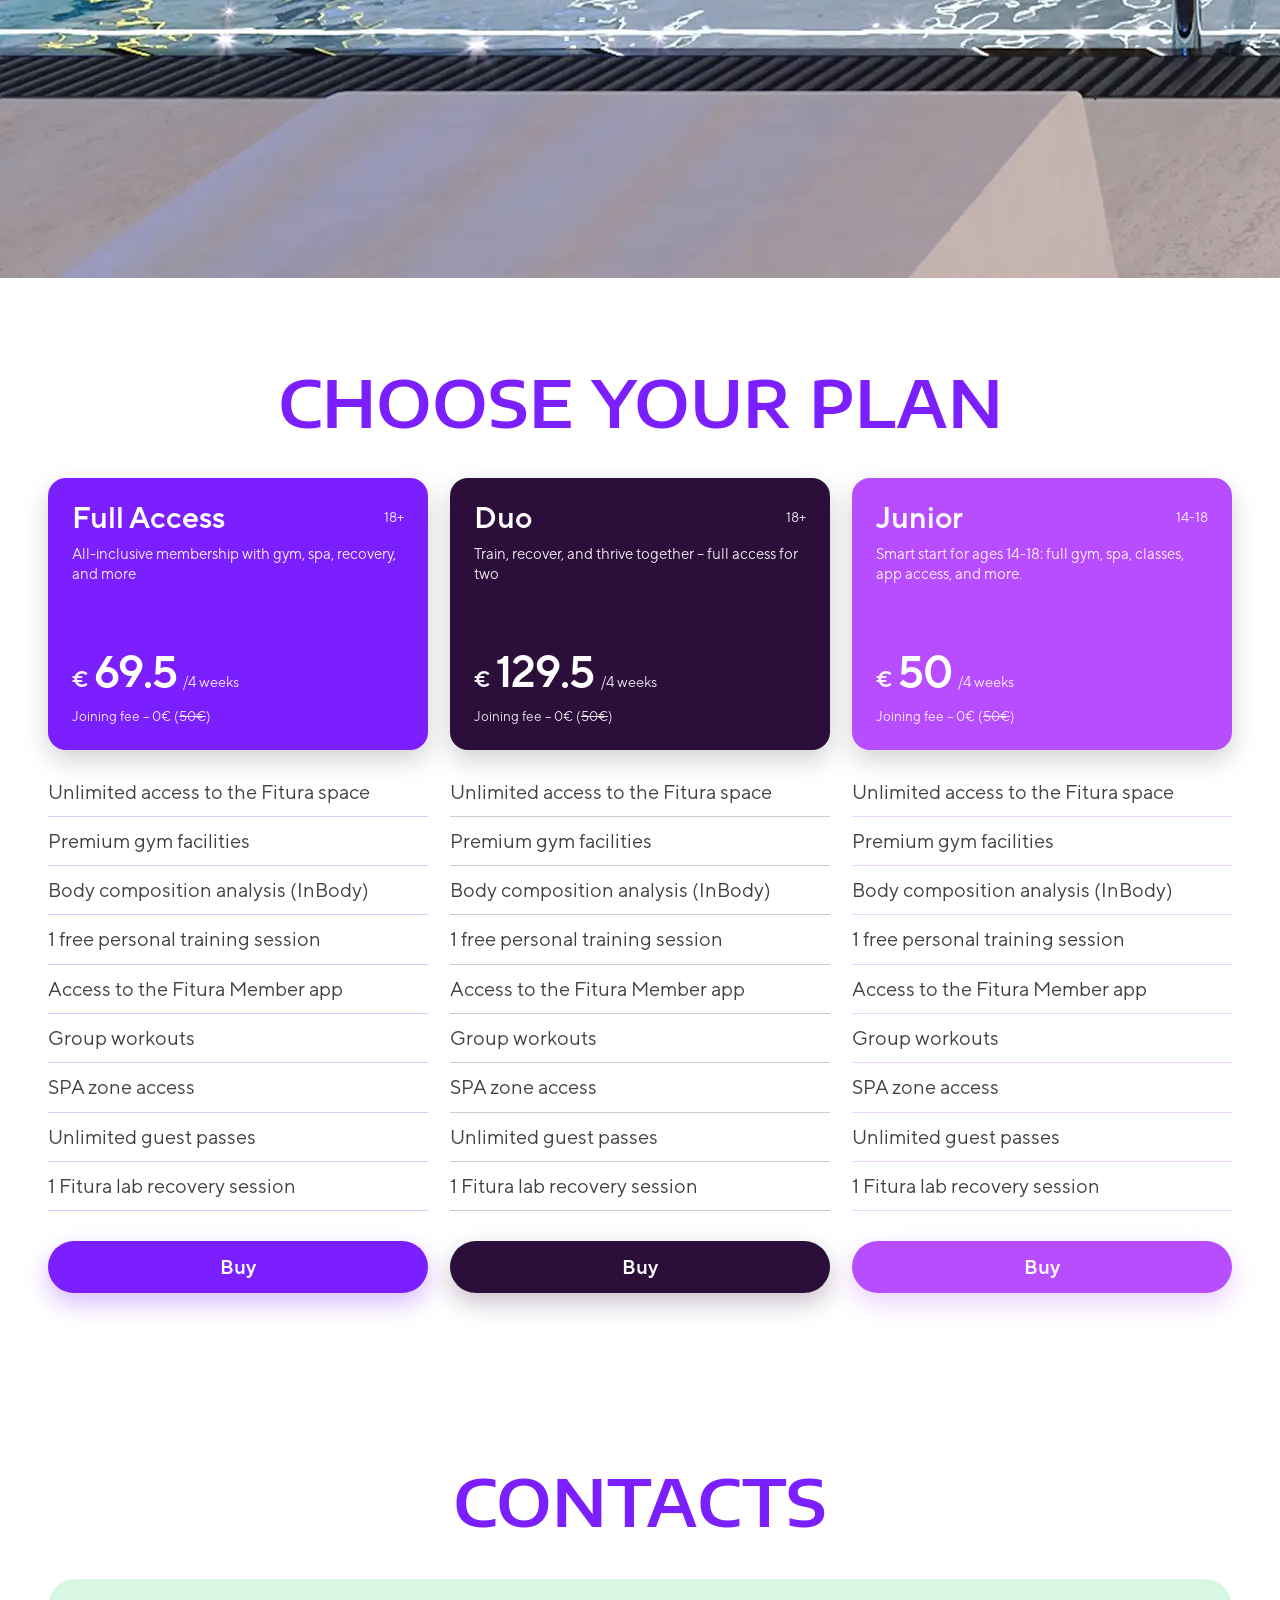
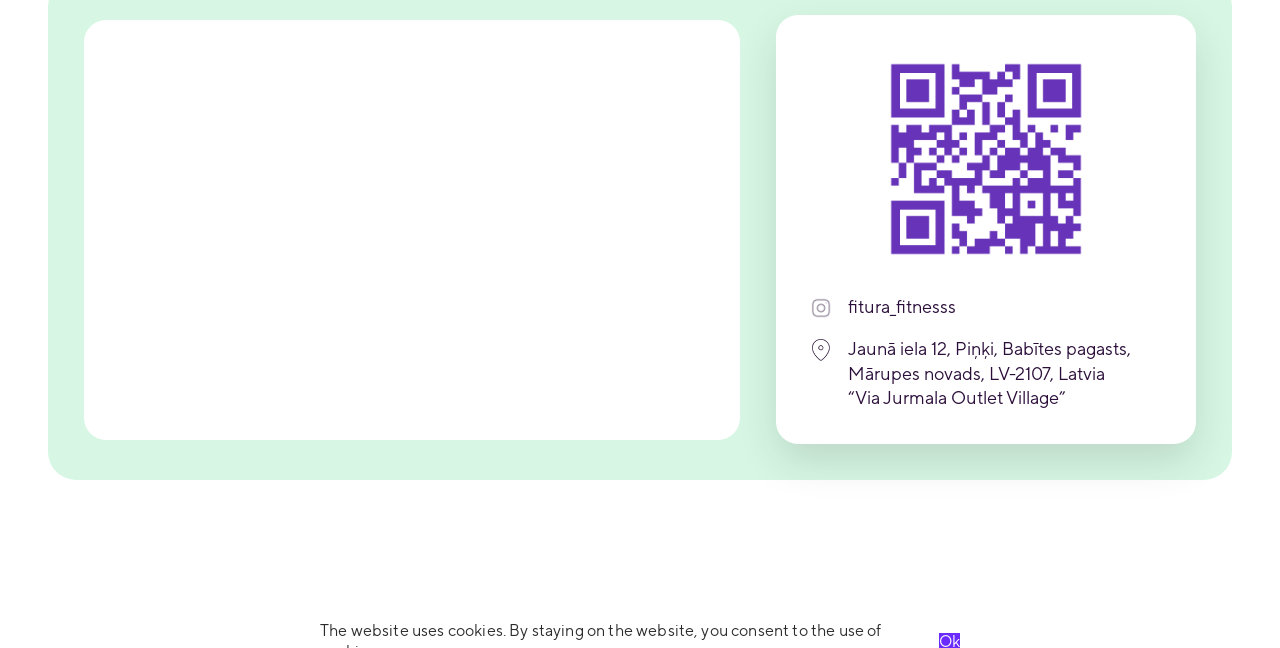
==== commit a0e11ac6: "update hero texts" ====
--- a/index.html
+++ b/index.html
@@ -133,7 +133,7 @@
 
           <div class="hero__offer" data-animate="up">
             <p class="hero__offerTitle">50% DISCOUNT ON JOINING FEE</p>
-            <p class="hero__offerSub">Limited Pre-Sale Offer</p>
+            <p class="hero__offerSub">Limited offer for the first club members</p>
           </div>
           <!-- Timer -->
           <div class="timer" data-animate="up" data-end="">
@@ -167,7 +167,7 @@
 
       <section class="gallery" id="gallery">
         <div class="gallery__inner">
-          <h2 class="gallery__title">We are waiting for you here</h2>
+          <h2 class="gallery__title">We are now open</h2>
           <div class="gallery__slider" data-gallery="">
             <button aria-label="Previous" class="gallery__arrow gallery__arrow--prev" type="button">
               <svg aria-hidden="true" fill="none" height="22" viewbox="0 0 24 24" width="22">
--- a/assets/css/main.css
+++ b/assets/css/main.css
@@ -856,6 +856,13 @@
   border-radius: calc(24 * var(--px));
 }
 
+/* Allow comfortable vertical scrolling while letting JS handle horizontal swipes */
+@media (hover: none), (pointer: coarse) {
+  .gallery__viewport {
+    touch-action: pan-y;
+  }
+}
+
 .gallery__track {
   display: flex;
   gap: calc(26 * var(--px));
@@ -877,6 +884,8 @@
   height: 100%;
   object-fit: cover;
   display: block;
+  user-select: none;
+  -webkit-user-drag: none;
 }
 
 .gallery__arrow {
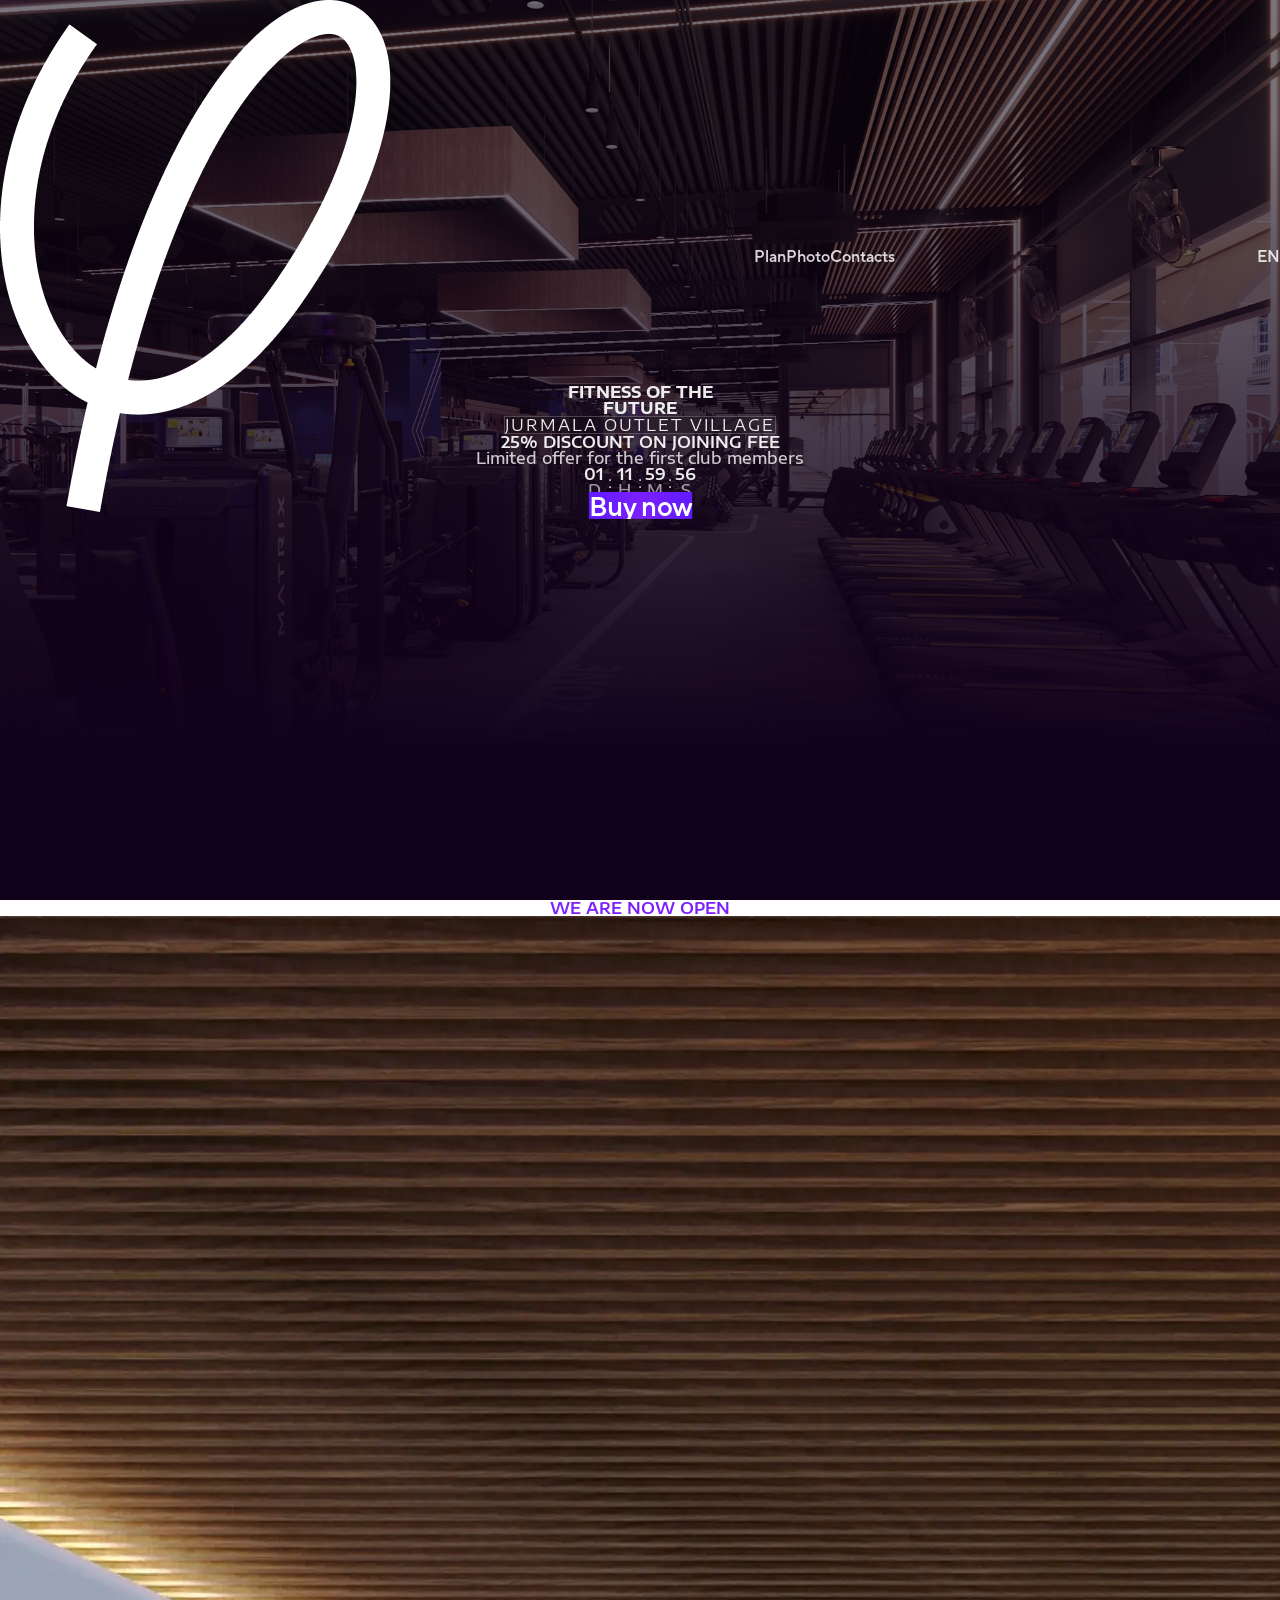
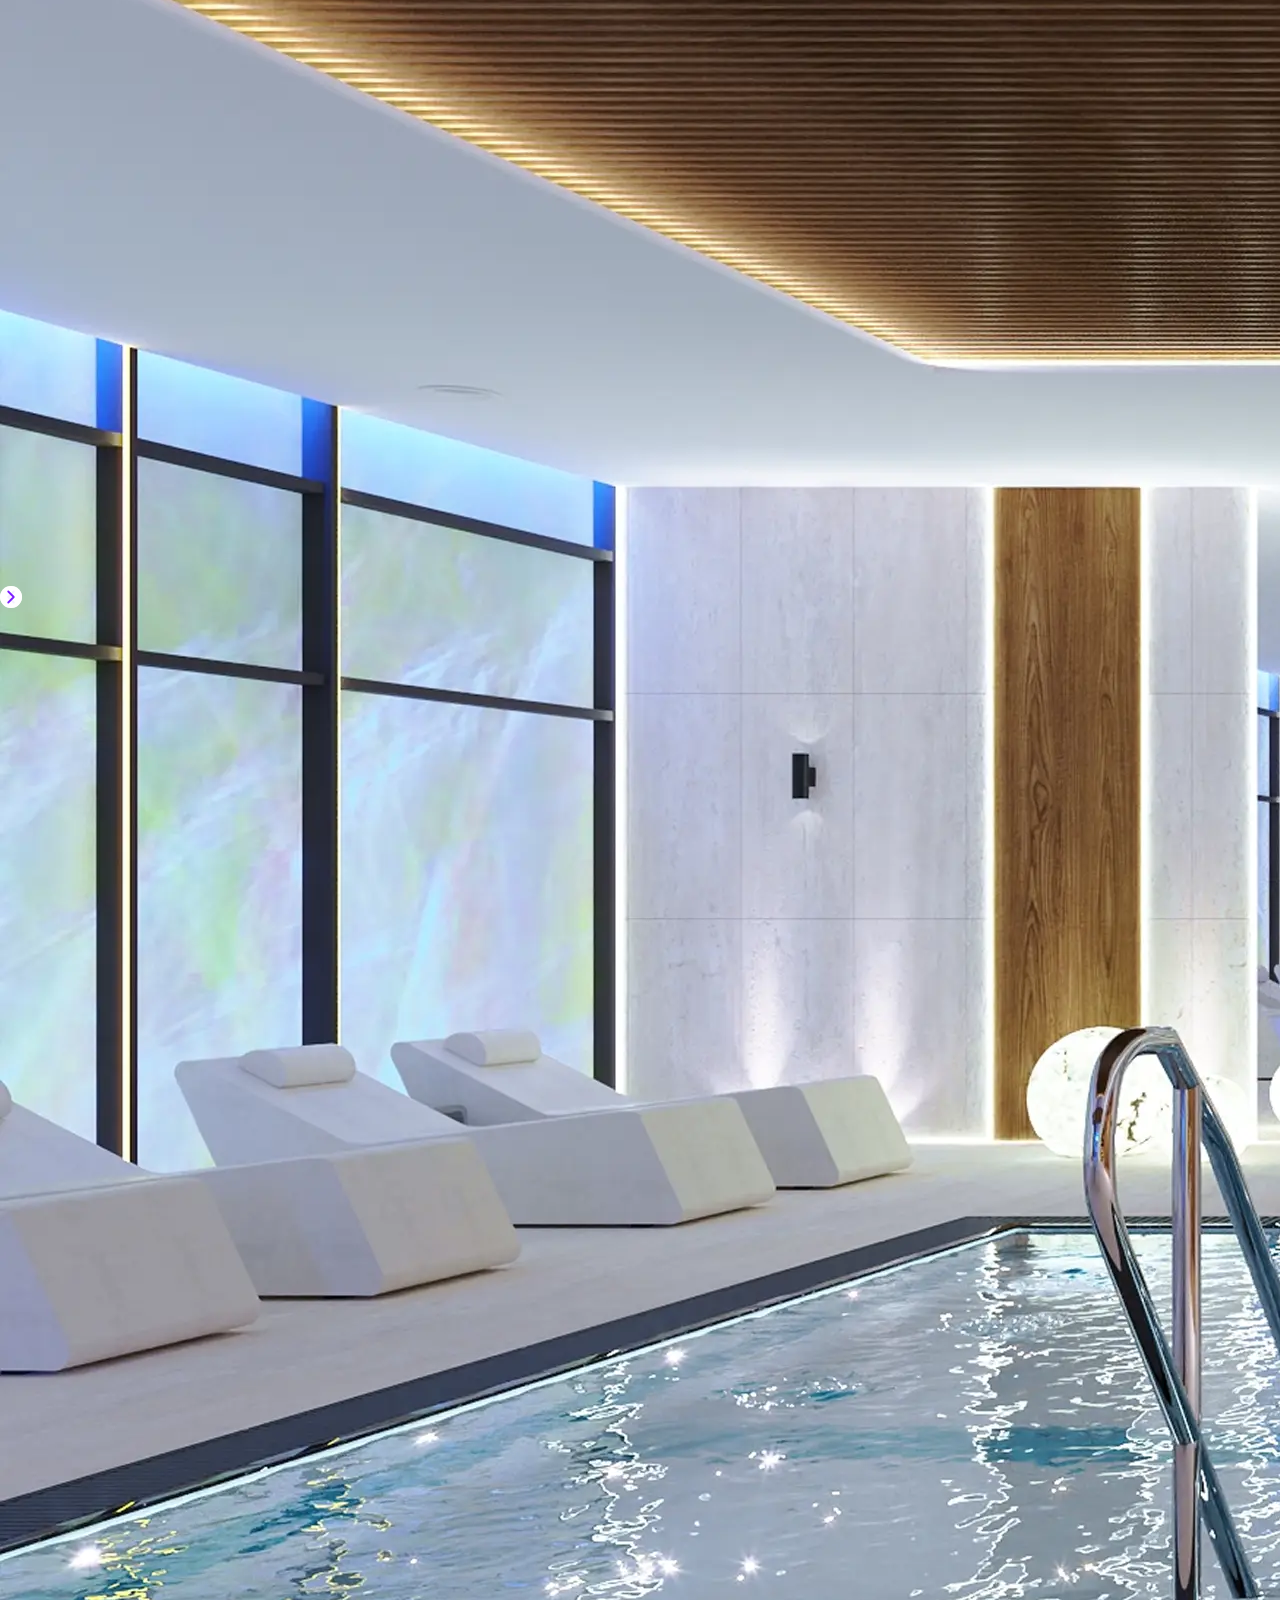
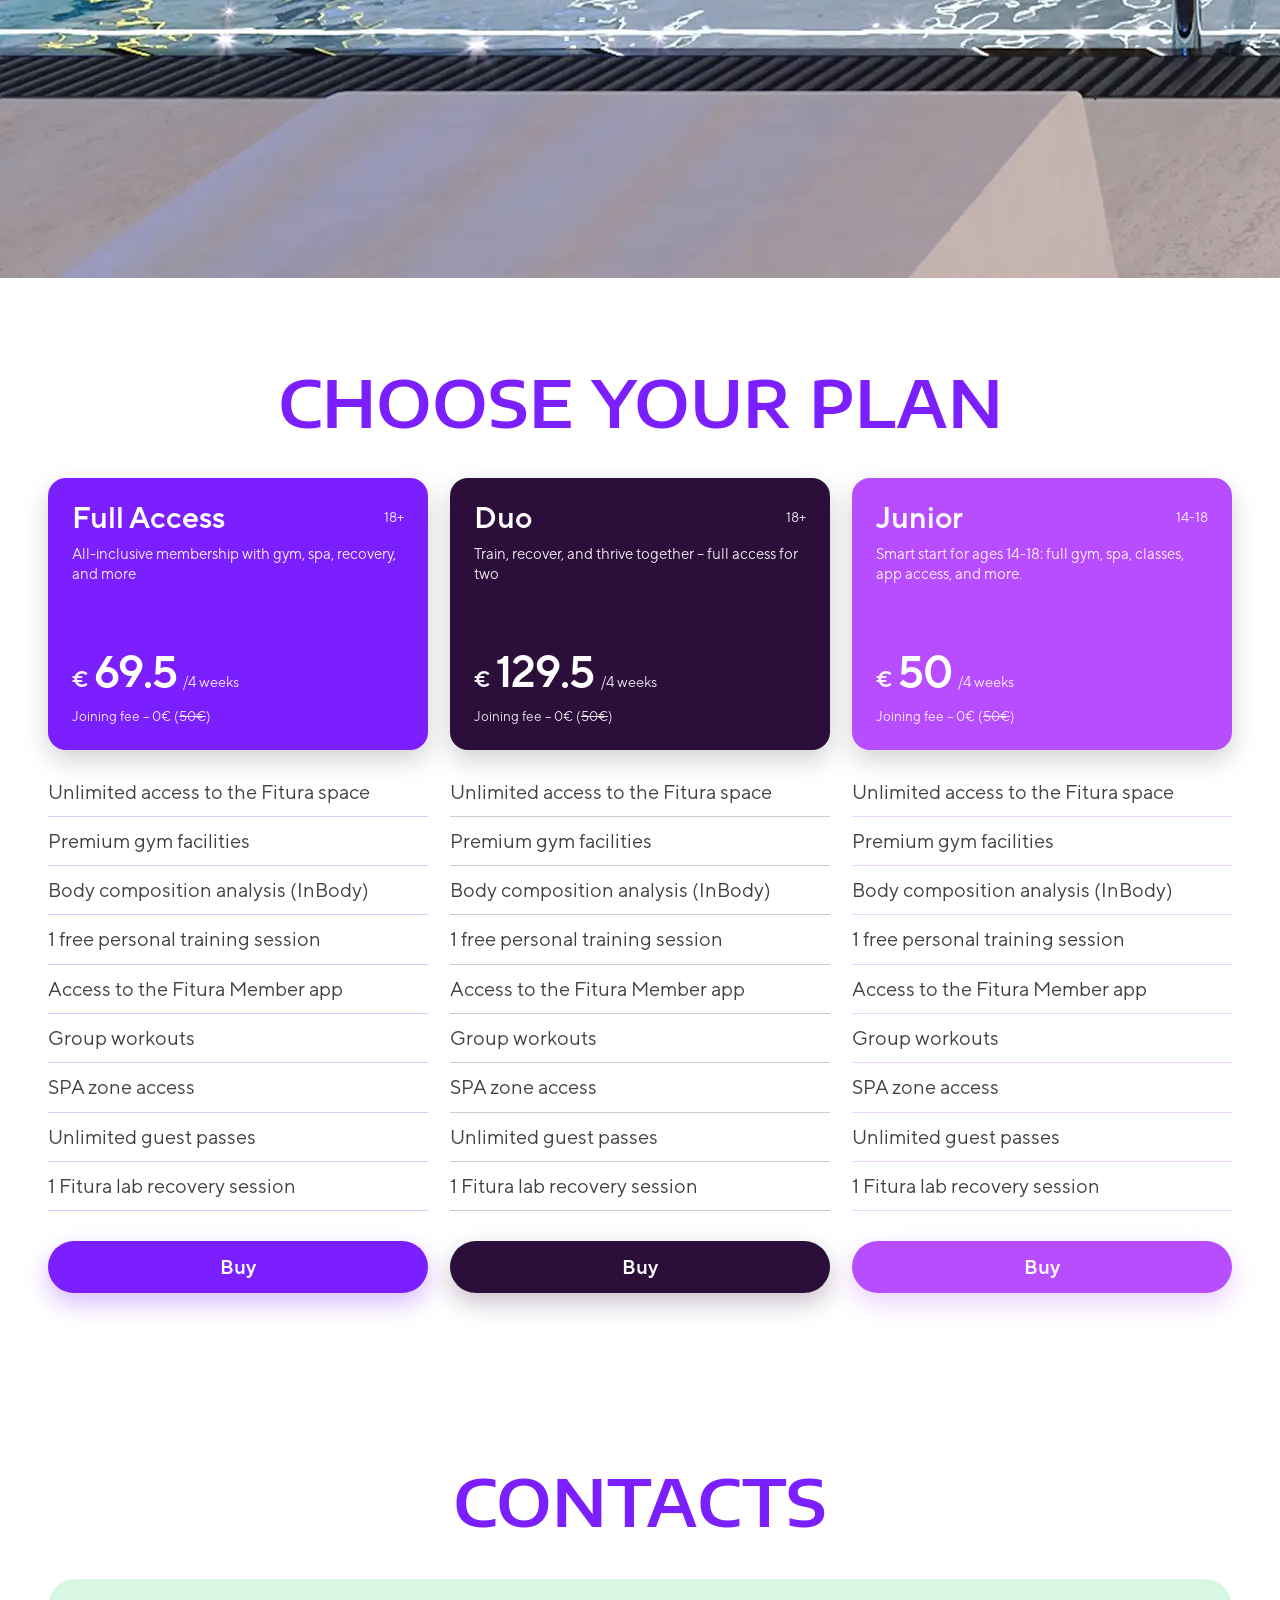
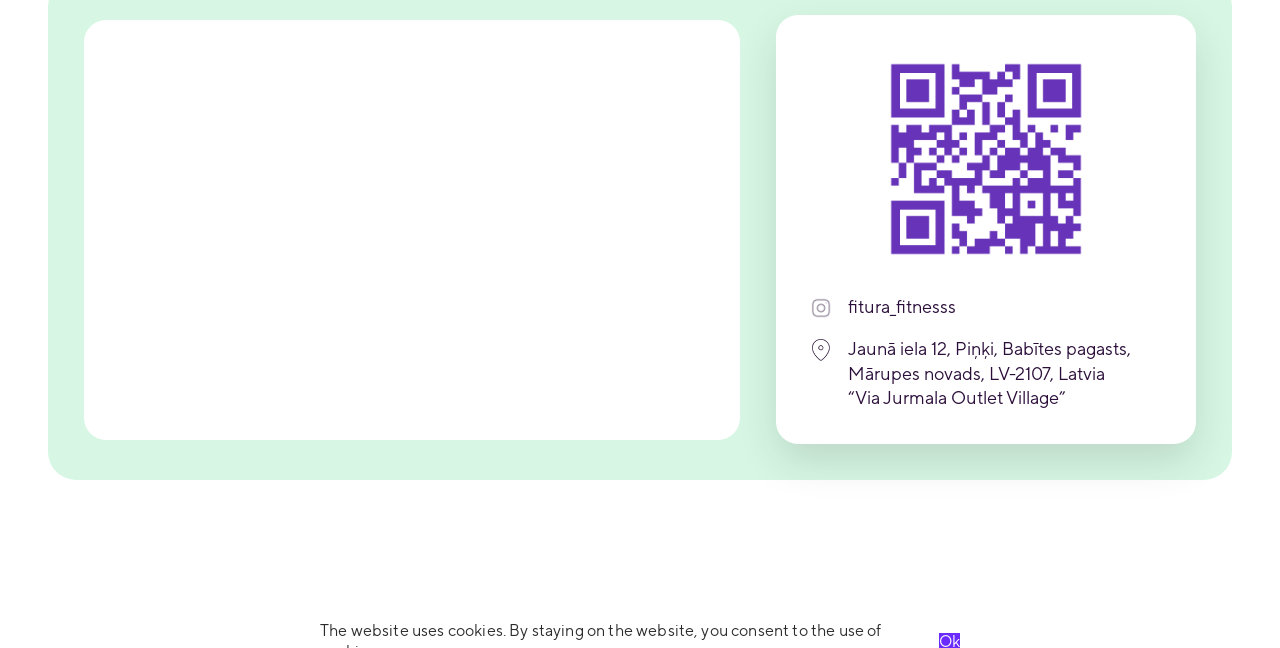
==== commit 12d6deb4: "update discount" ====
--- a/index.html
+++ b/index.html
@@ -132,7 +132,7 @@
           <p class="hero__place" data-animate="up"><span class="hero__placeText">JURMALA OUTLET VILLAGE</span></p>
 
           <div class="hero__offer" data-animate="up">
-            <p class="hero__offerTitle">50% DISCOUNT ON JOINING FEE</p>
+            <p class="hero__offerTitle">25% DISCOUNT ON JOINING FEE</p>
             <p class="hero__offerSub">Limited offer for the first club members</p>
           </div>
           <!-- Timer -->
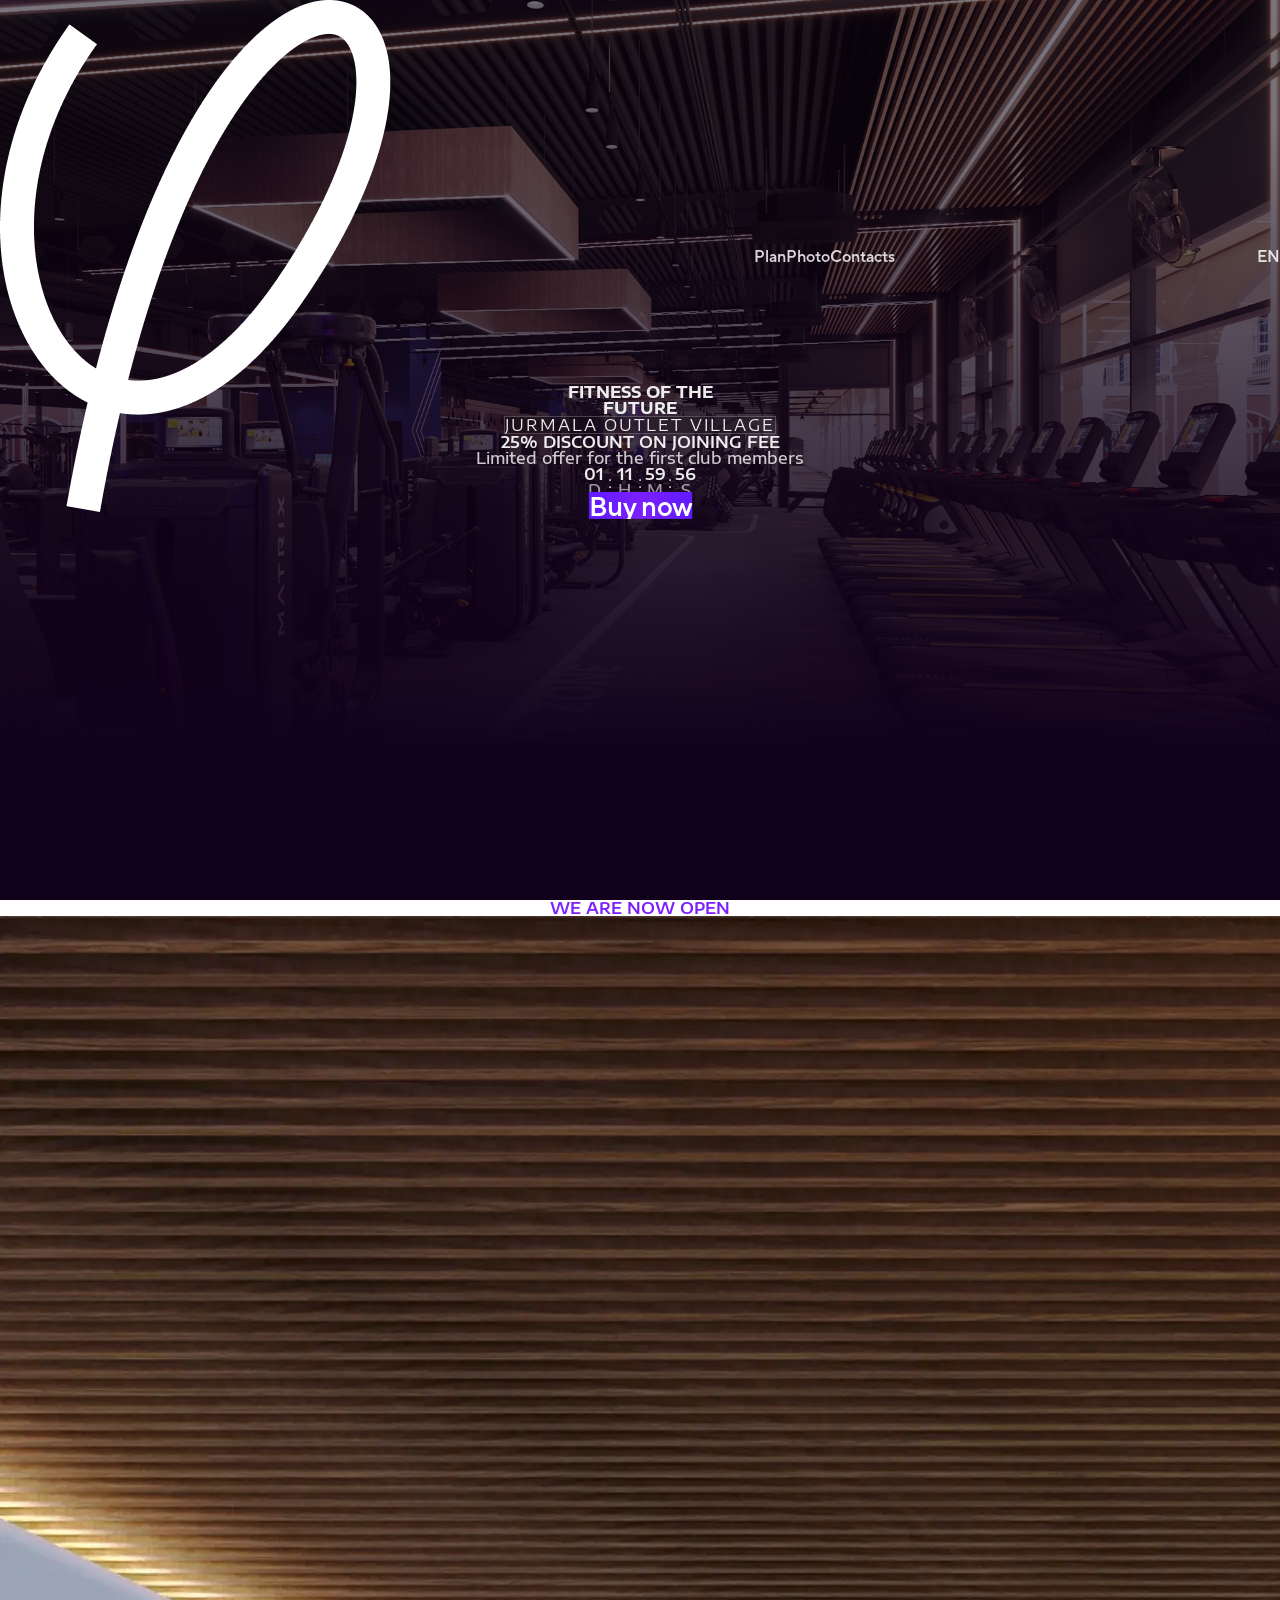
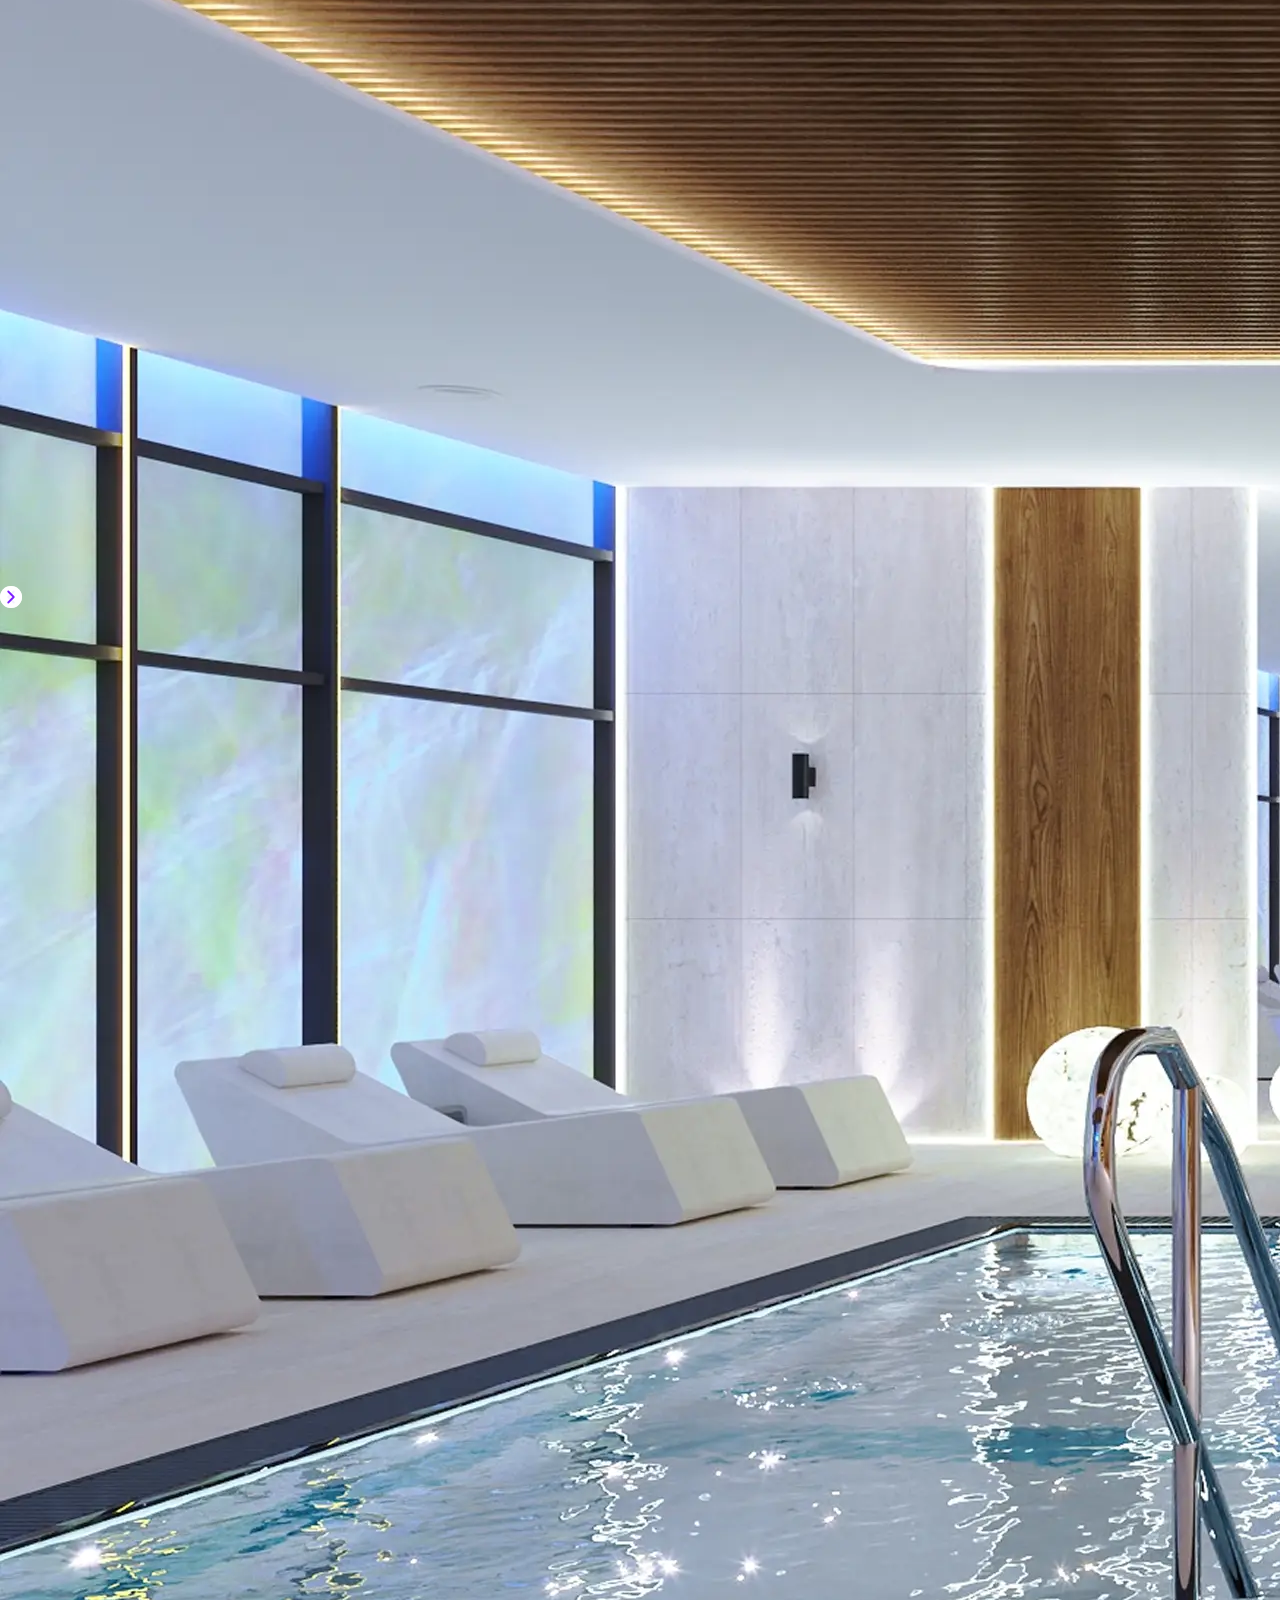
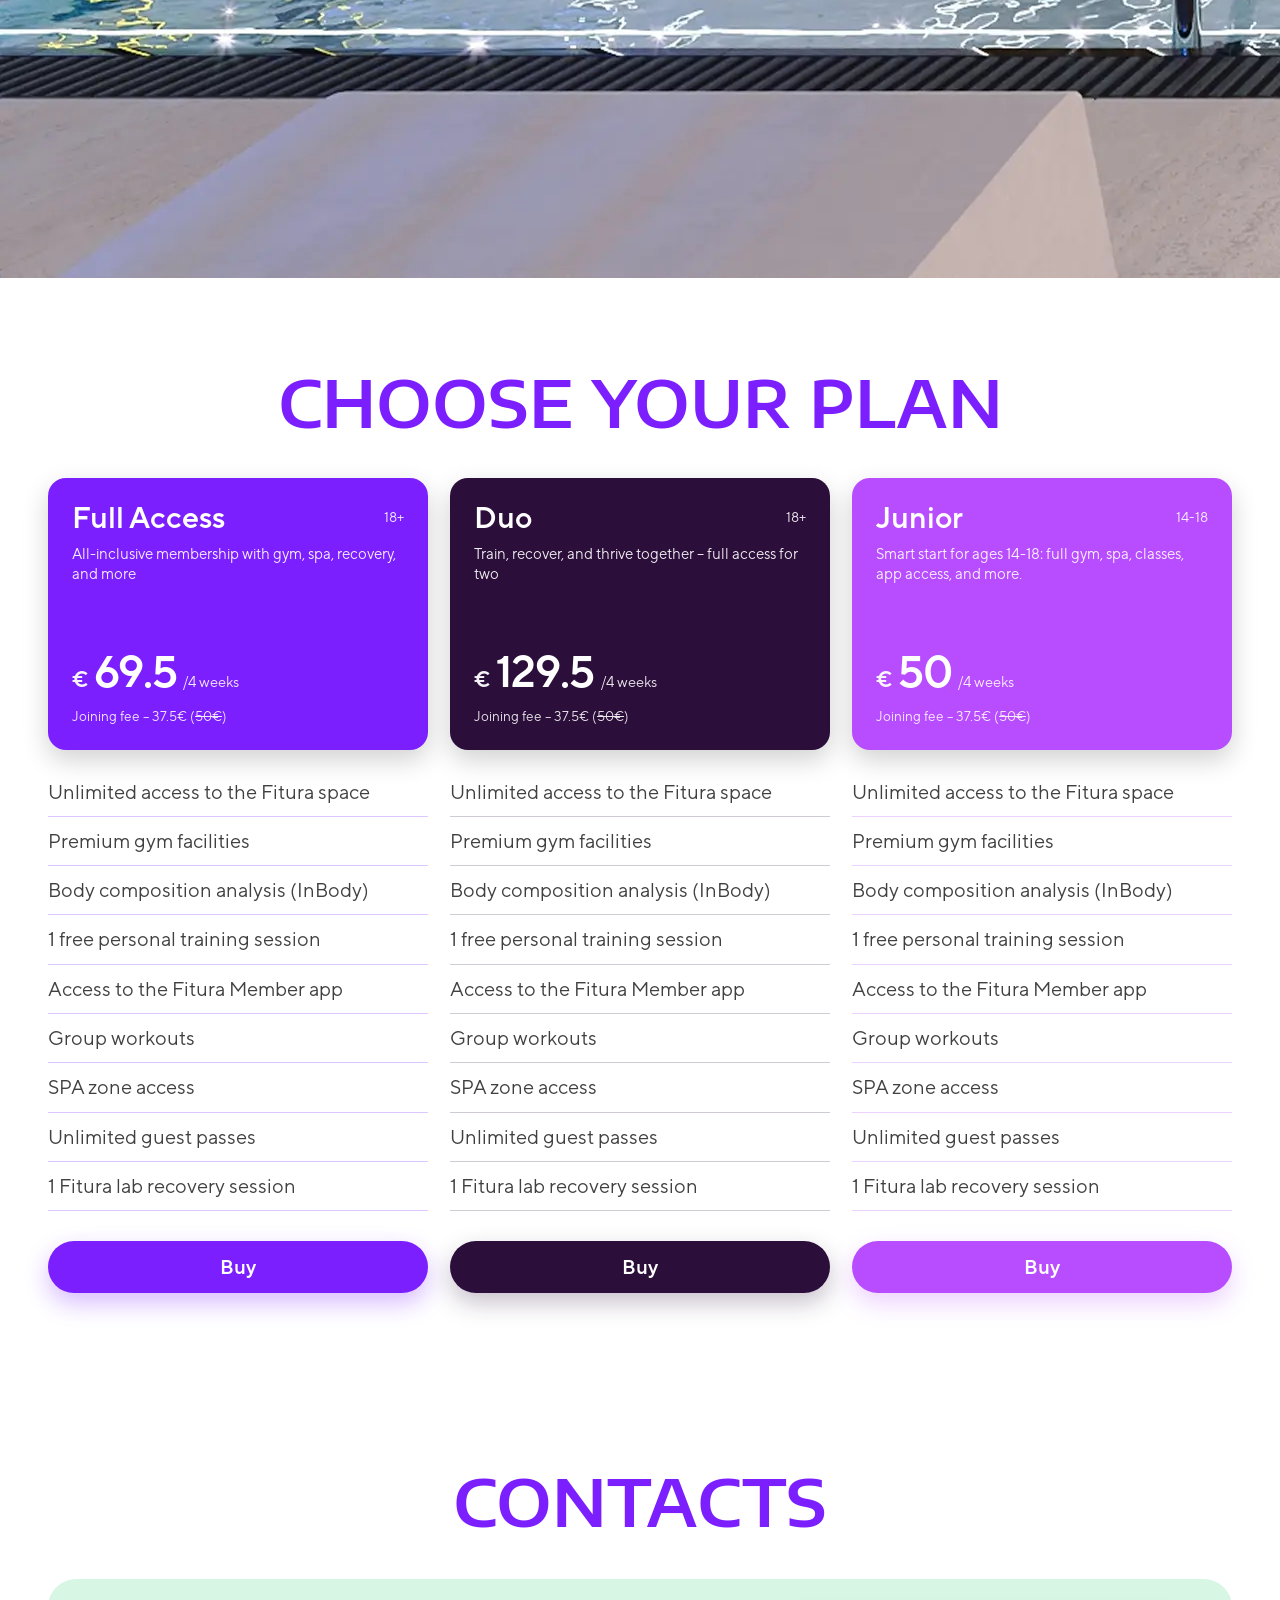
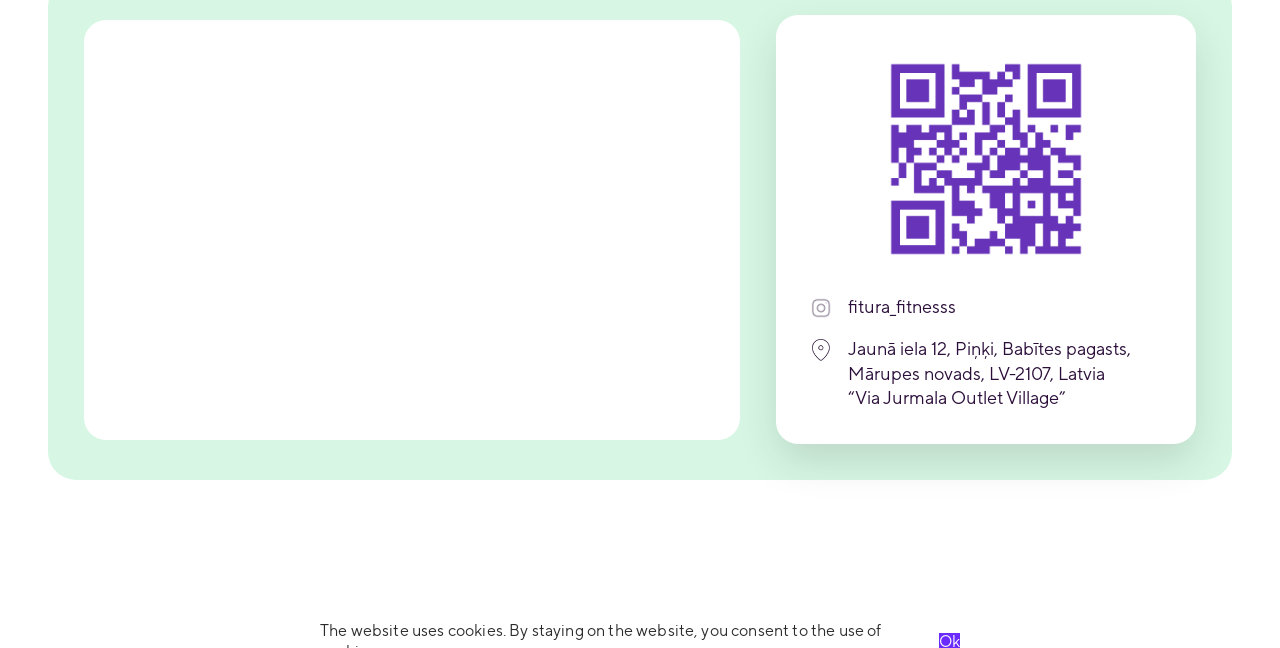
==== commit 11b21ab9: "update prices" ====
--- a/index.html
+++ b/index.html
@@ -233,7 +233,7 @@
                   <span class="plan-card__value">69.5</span>
                   <span class="plan-card__per">/4 weeks</span>
                 </div>
-                <p class="plan-card__fee">Joining fee – 0€ (<s>50€</s>)</p>
+                <p class="plan-card__fee">Joining fee – 37.5€ (<s>50€</s>)</p>
               </div>
               <button aria-expanded="false" class="plan-acc" type="button"><span class="plan-acc__text">The tariff
                   includes:</span><span aria-hidden="true" class="plan-acc__ico"></span></button>
@@ -268,7 +268,7 @@
                   <span class="plan-card__value">129.5</span>
                   <span class="plan-card__per">/4 weeks</span>
                 </div>
-                <p class="plan-card__fee">Joining fee – 0€ (<s>50€</s>)</p>
+                <p class="plan-card__fee">Joining fee – 37.5€ (<s>50€</s>)</p>
               </div>
               <button aria-expanded="false" class="plan-acc" type="button"><span class="plan-acc__text">The tariff
                   includes:</span><span aria-hidden="true" class="plan-acc__ico"></span></button>
@@ -304,7 +304,7 @@
                   <span class="plan-card__value">50</span>
                   <span class="plan-card__per">/4 weeks</span>
                 </div>
-                <p class="plan-card__fee">Joining fee – 0€ (<s>50€</s>)</p>
+                <p class="plan-card__fee">Joining fee – 37.5€ (<s>50€</s>)</p>
               </div>
               <button aria-expanded="false" class="plan-acc" type="button"><span class="plan-acc__text">The tariff
                   includes:</span><span aria-hidden="true" class="plan-acc__ico"></span></button>
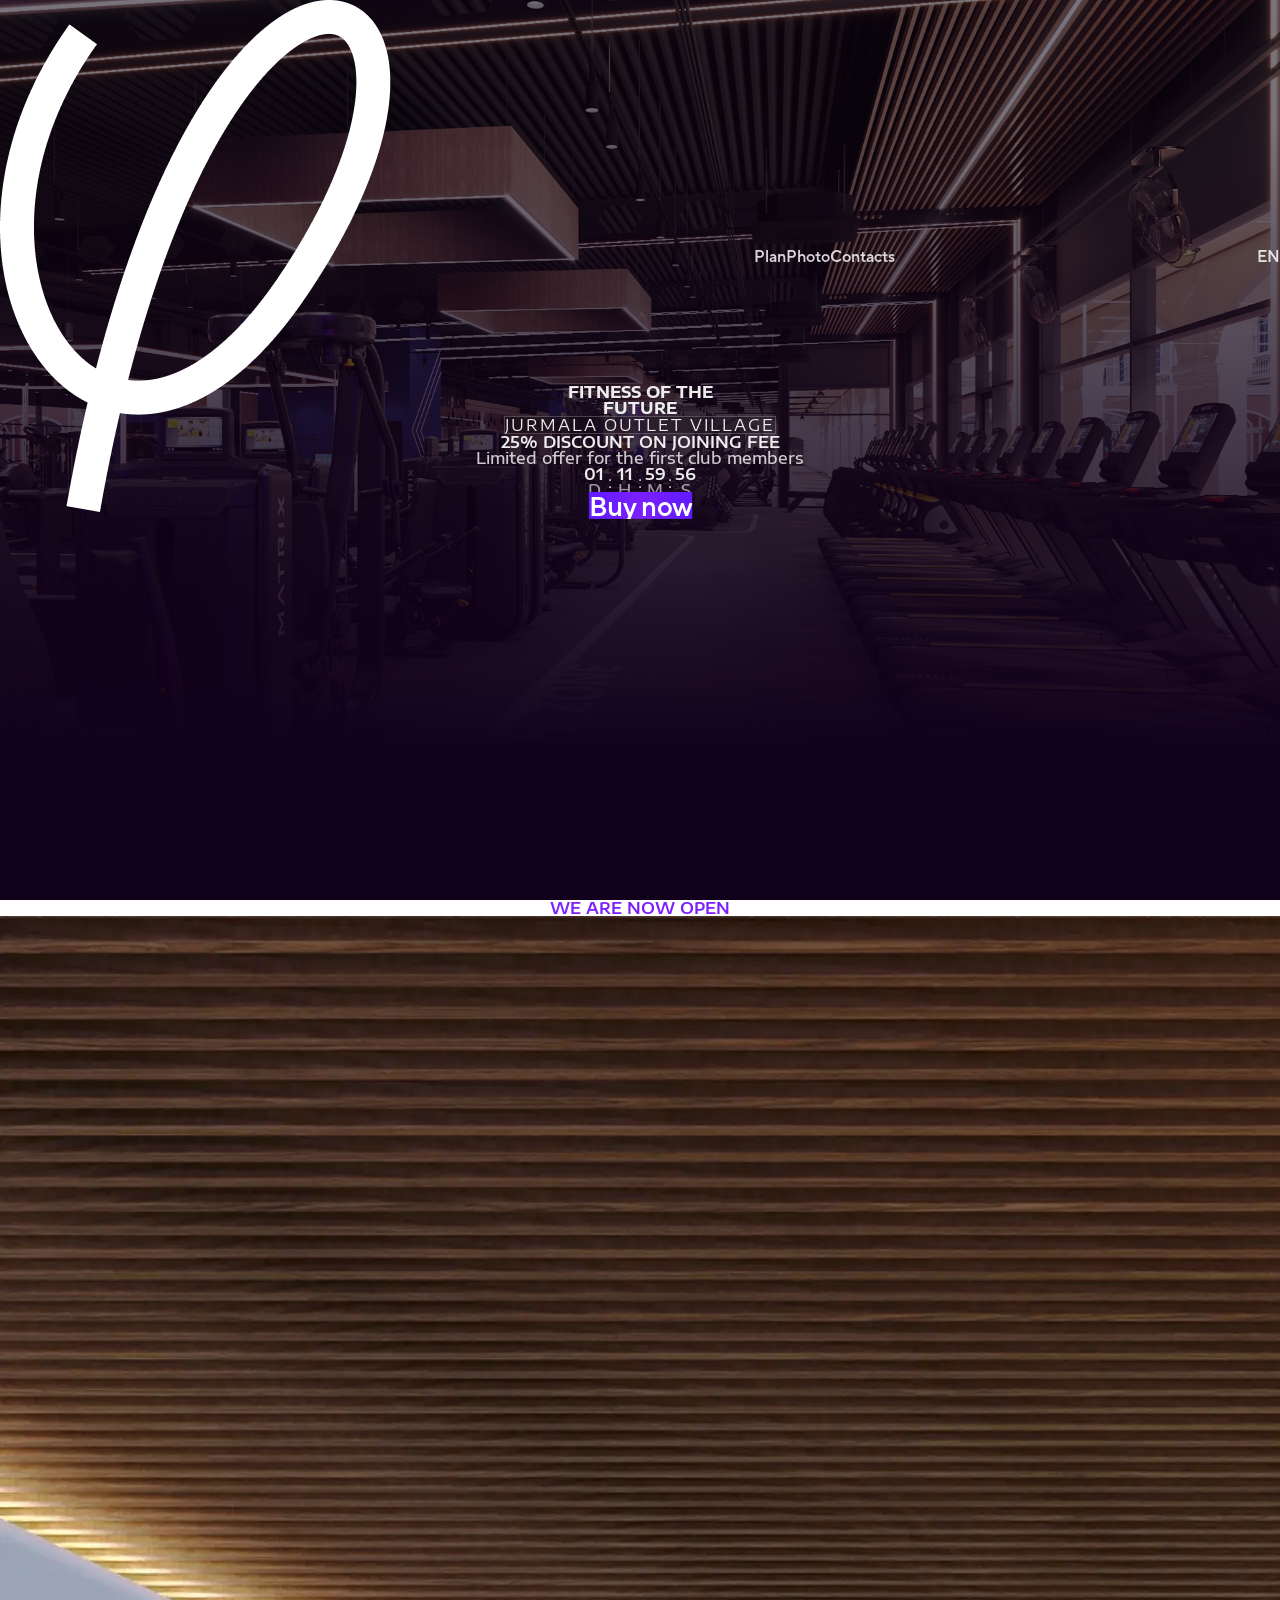
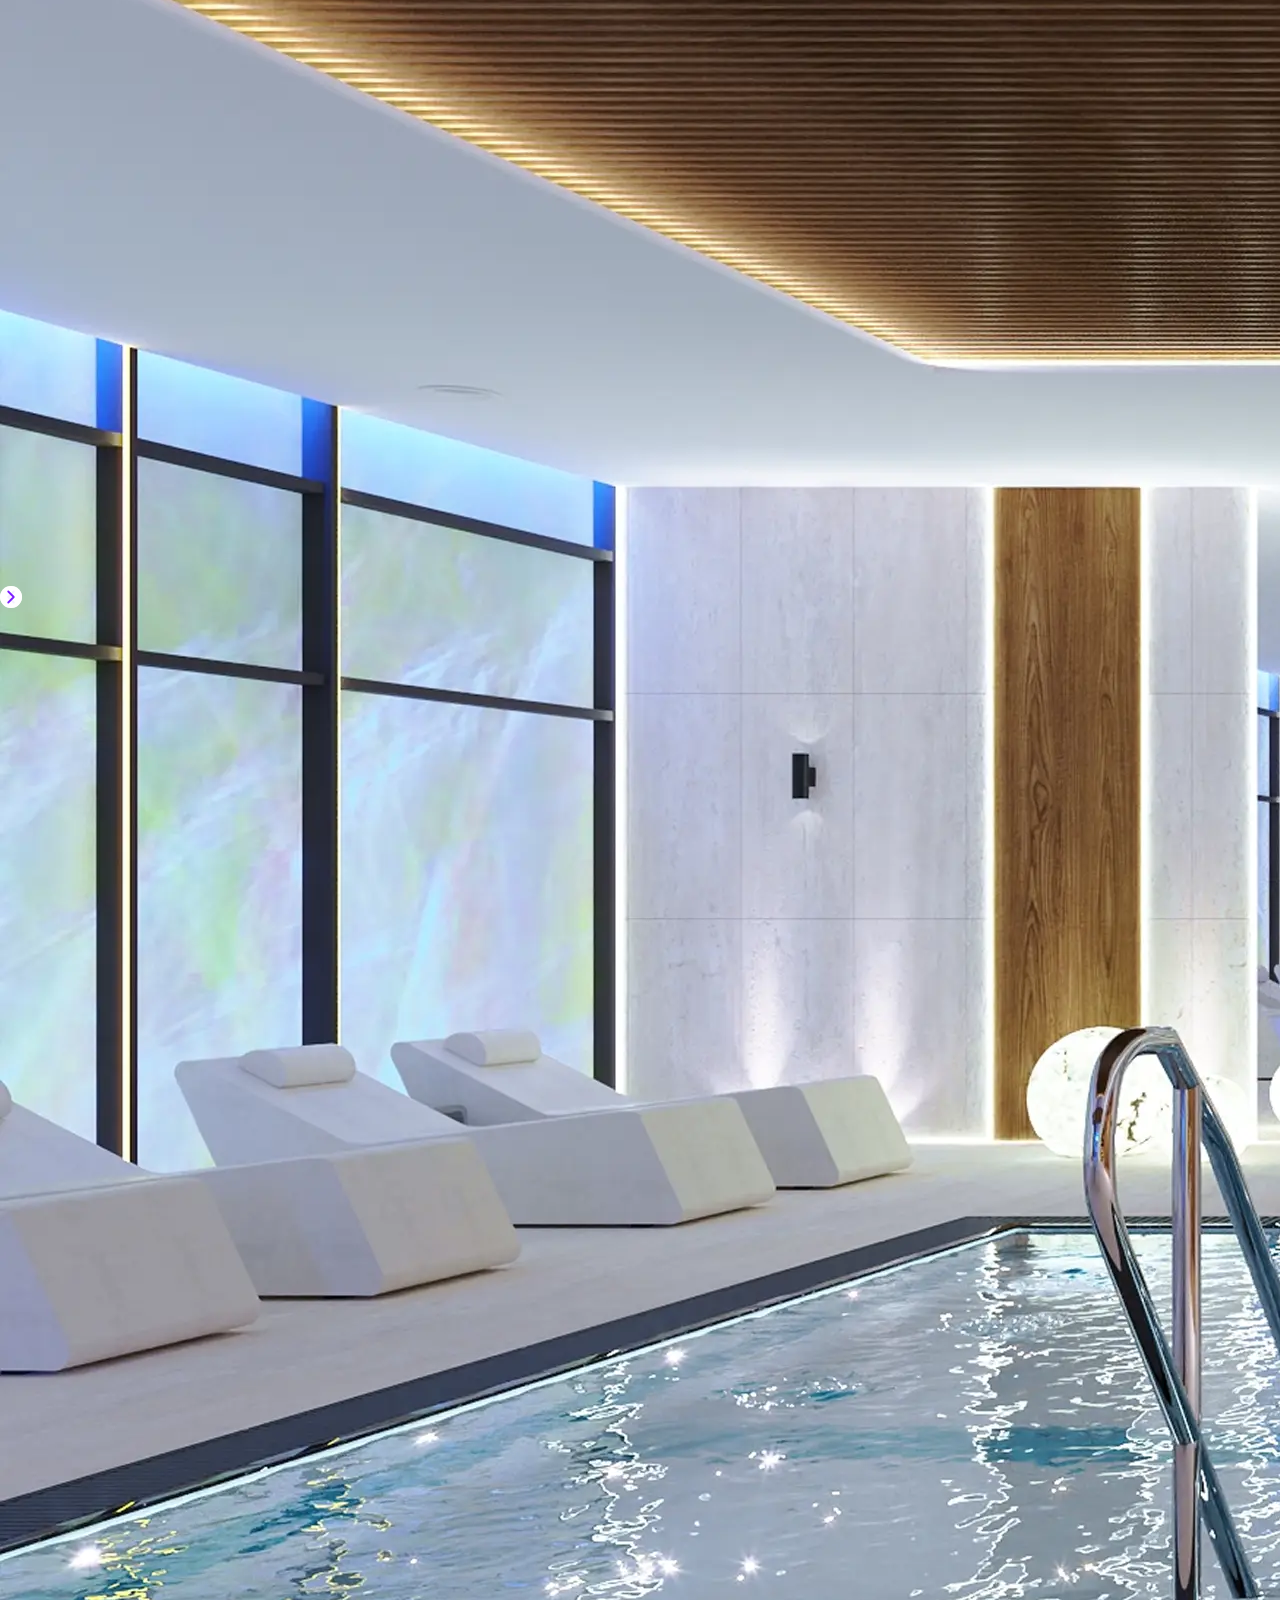
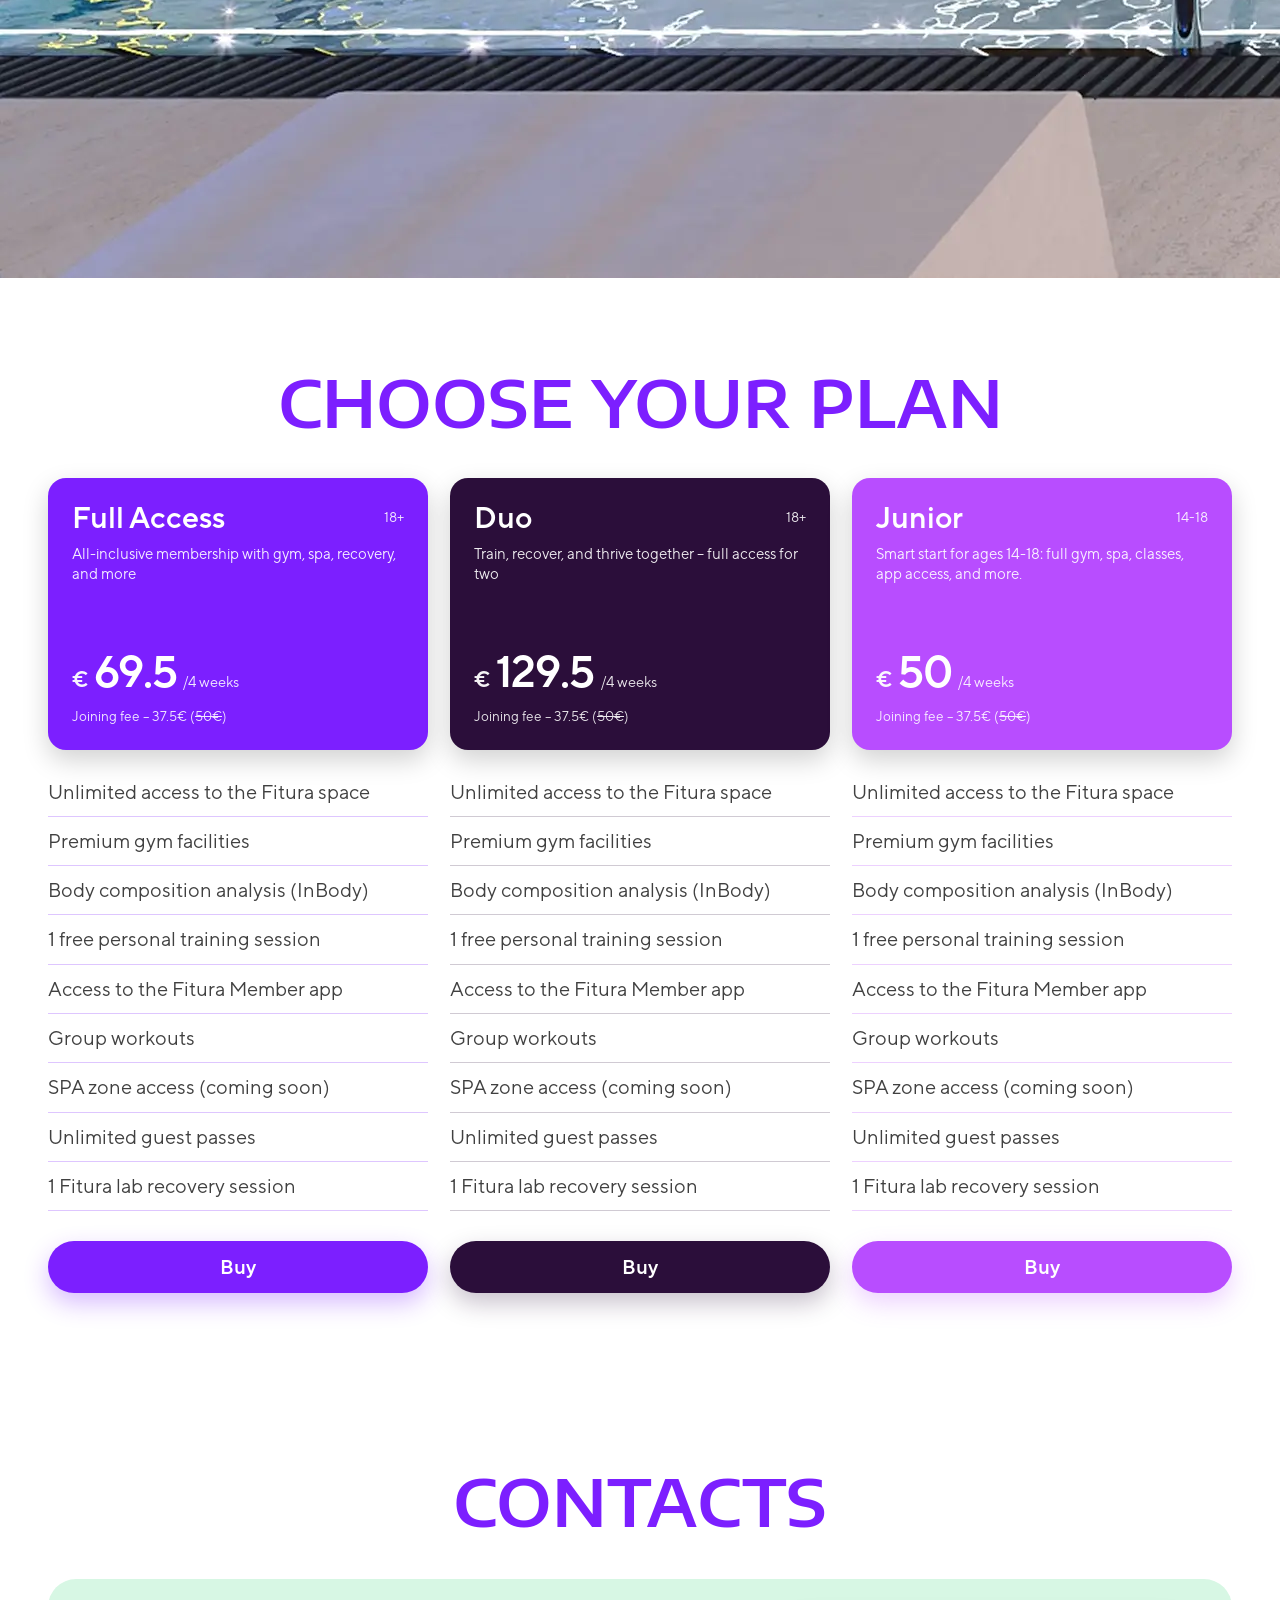
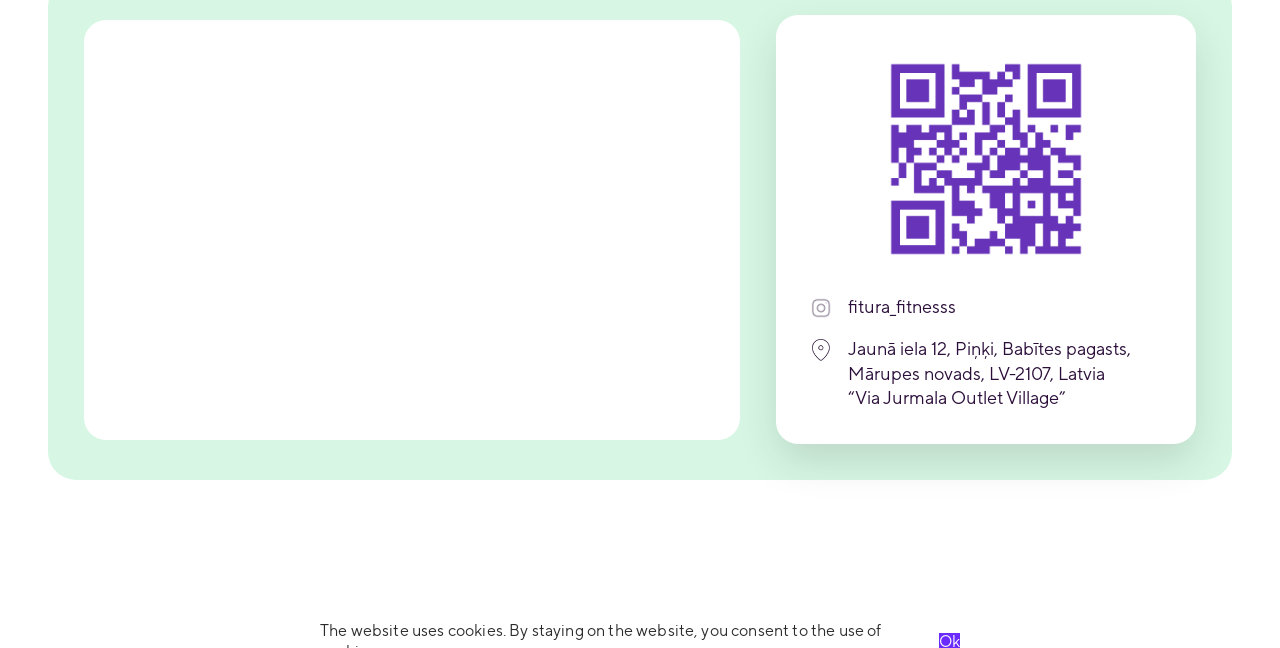
==== commit 95facfed: "update Latvian translations and mark SPA as coming soon Co-Authored-By: Claude Opus 4.7 (1M context)" ====
--- a/index.html
+++ b/index.html
@@ -179,13 +179,13 @@
               <div class="gallery__track">
                 <div class="gallery__slide"><img alt="Gallery 1" loading="lazy" src="./assets/img/gallery/1.webp" />
                 </div>
-                <div class="gallery__slide"><img alt="Gallery 2" loading="lazy" src="./assets/img/gallery/2.webp" />
-                </div>
-                <div class="gallery__slide"><img alt="Gallery 3" loading="lazy" src="./assets/img/gallery/3.webp" />
-                </div>
-                <div class="gallery__slide"><img alt="Gallery 4" loading="lazy" src="./assets/img/gallery/4.webp" />
-                </div>
-                <div class="gallery__slide"><img alt="Gallery 5" loading="lazy" src="./assets/img/gallery/5.webp" />
+                <div class="gallery__slide"><img alt="Gallery 2" loading="lazy" src="./assets/img/gallery/2.webp" /><span class="gallery__badge">COMING SOON</span>
+                </div>
+                <div class="gallery__slide"><img alt="Gallery 3" loading="lazy" src="./assets/img/gallery/3.webp" /><span class="gallery__badge">COMING SOON</span>
+                </div>
+                <div class="gallery__slide"><img alt="Gallery 4" loading="lazy" src="./assets/img/gallery/4.webp" /><span class="gallery__badge">COMING SOON</span>
+                </div>
+                <div class="gallery__slide"><img alt="Gallery 5" loading="lazy" src="./assets/img/gallery/5.webp" /><span class="gallery__badge">COMING SOON</span>
                 </div>
                 <div class="gallery__slide"><img alt="Gallery 6" loading="lazy" src="./assets/img/gallery/6.webp" />
                 </div>
@@ -244,7 +244,7 @@
                 <li class="plan-list__item">1 free personal training session</li>
                 <li class="plan-list__item">Access to the Fitura Member app</li>
                 <li class="plan-list__item">Group workouts</li>
-                <li class="plan-list__item">SPA zone access</li>
+                <li class="plan-list__item">SPA zone access (coming soon)</li>
                 <li class="plan-list__item">Unlimited guest passes</li>
                 <li class="plan-list__item">1 Fitura lab recovery session</li>
               </ul>
@@ -279,7 +279,7 @@
                 <li class="plan-list__item">1 free personal training session</li>
                 <li class="plan-list__item">Access to the Fitura Member app</li>
                 <li class="plan-list__item">Group workouts</li>
-                <li class="plan-list__item">SPA zone access</li>
+                <li class="plan-list__item">SPA zone access (coming soon)</li>
                 <li class="plan-list__item">Unlimited guest passes</li>
                 <li class="plan-list__item">1 Fitura lab recovery session</li>
               </ul>
@@ -315,7 +315,7 @@
                 <li class="plan-list__item">1 free personal training session</li>
                 <li class="plan-list__item">Access to the Fitura Member app</li>
                 <li class="plan-list__item">Group workouts</li>
-                <li class="plan-list__item">SPA zone access</li>
+                <li class="plan-list__item">SPA zone access (coming soon)</li>
                 <li class="plan-list__item">Unlimited guest passes</li>
                 <li class="plan-list__item">1 Fitura lab recovery session</li>
               </ul>
--- a/assets/css/main.css
+++ b/assets/css/main.css
@@ -871,6 +871,7 @@
 }
 
 .gallery__slide {
+  position: relative;
   flex: 0 0 auto;
   width: calc(682 * var(--px));
   height: calc(350 * var(--px));
@@ -886,6 +887,28 @@
   display: block;
   user-select: none;
   -webkit-user-drag: none;
+}
+
+.gallery__badge {
+  position: absolute;
+  top: calc(18 * var(--px));
+  left: calc(18 * var(--px));
+  padding: calc(8 * var(--px)) calc(16 * var(--px));
+  border-radius: calc(999 * var(--px));
+  background: #7c1fff;
+  color: #fff;
+  font-family: "TT Norms Tochka", system-ui, -apple-system, Segoe UI, Arial,
+    sans-serif;
+  font-size: calc(14 * var(--px));
+  font-weight: 700;
+  letter-spacing: calc(1 * var(--px));
+  text-transform: uppercase;
+  line-height: 1;
+  white-space: nowrap;
+  box-shadow: 0 calc(4 * var(--px)) calc(12 * var(--px))
+    rgba(43, 14, 58, 0.25);
+  pointer-events: none;
+  z-index: 1;
 }
 
 .gallery__arrow {
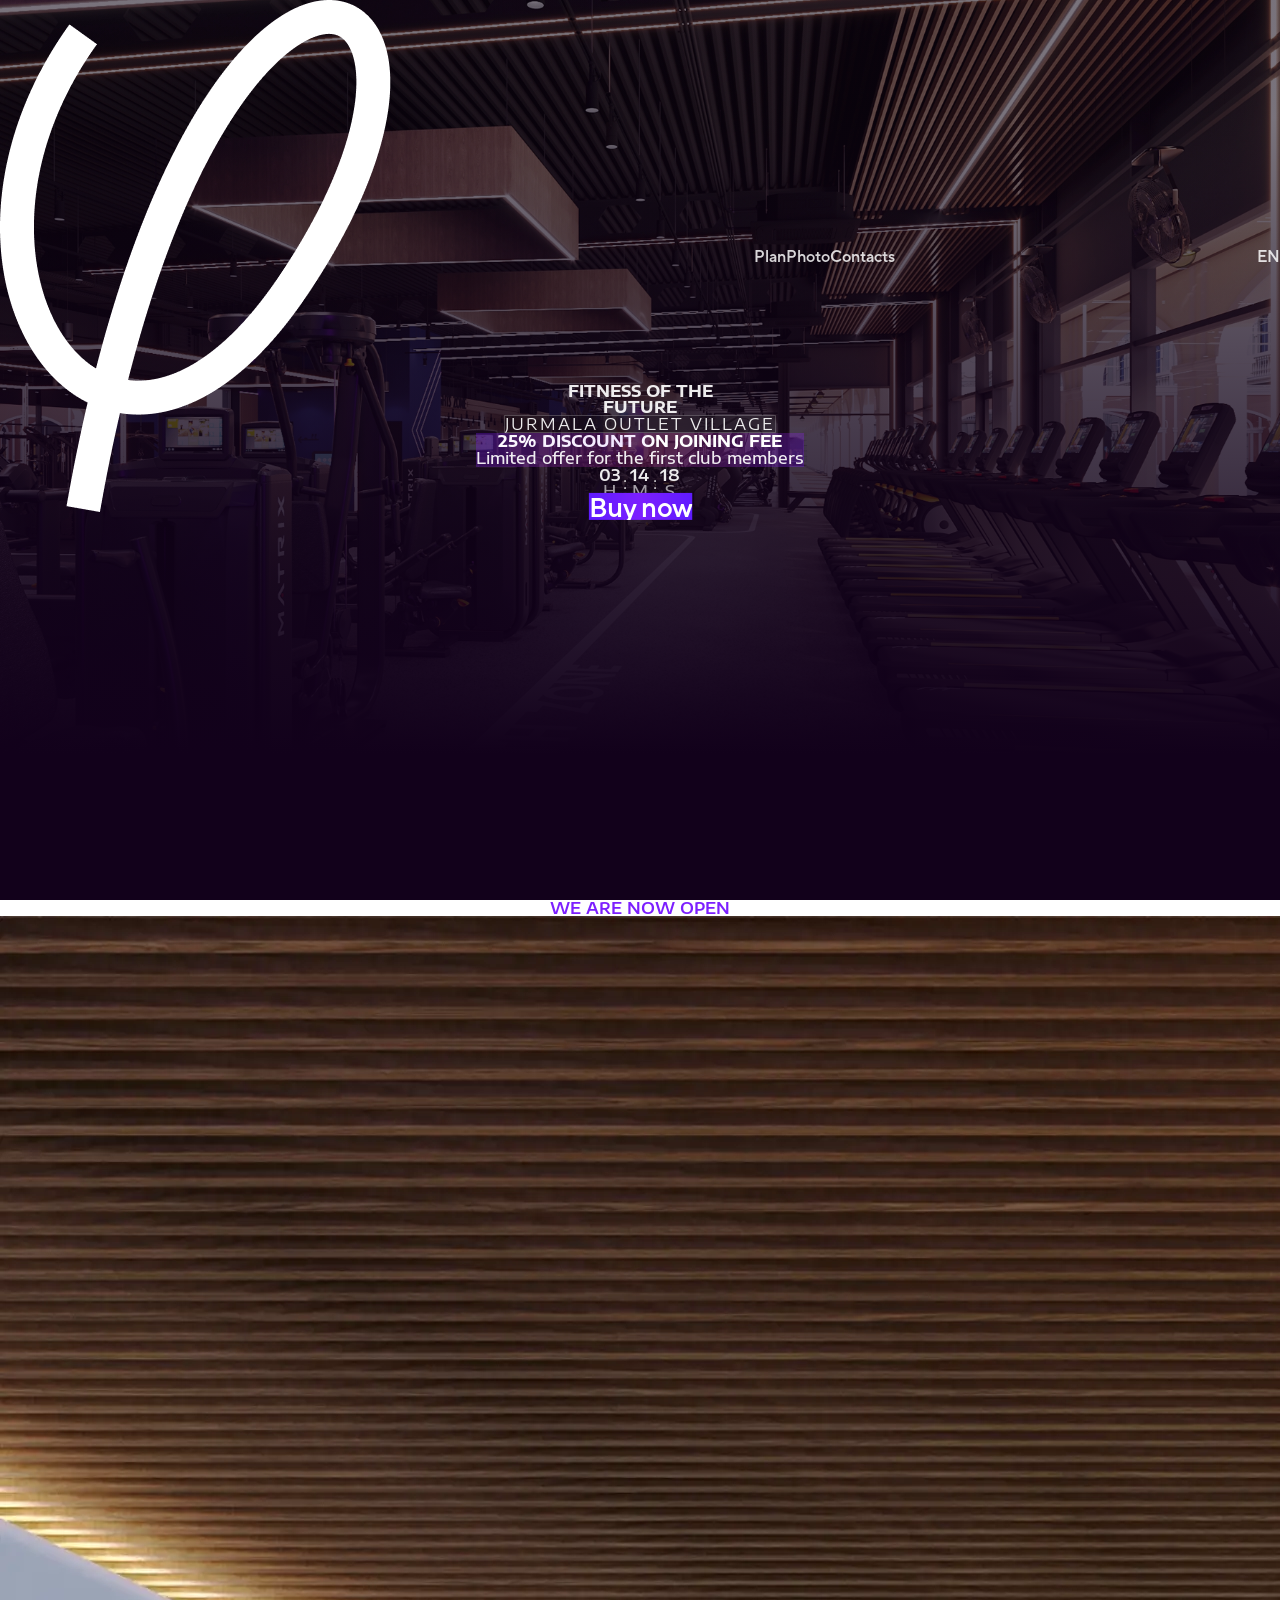
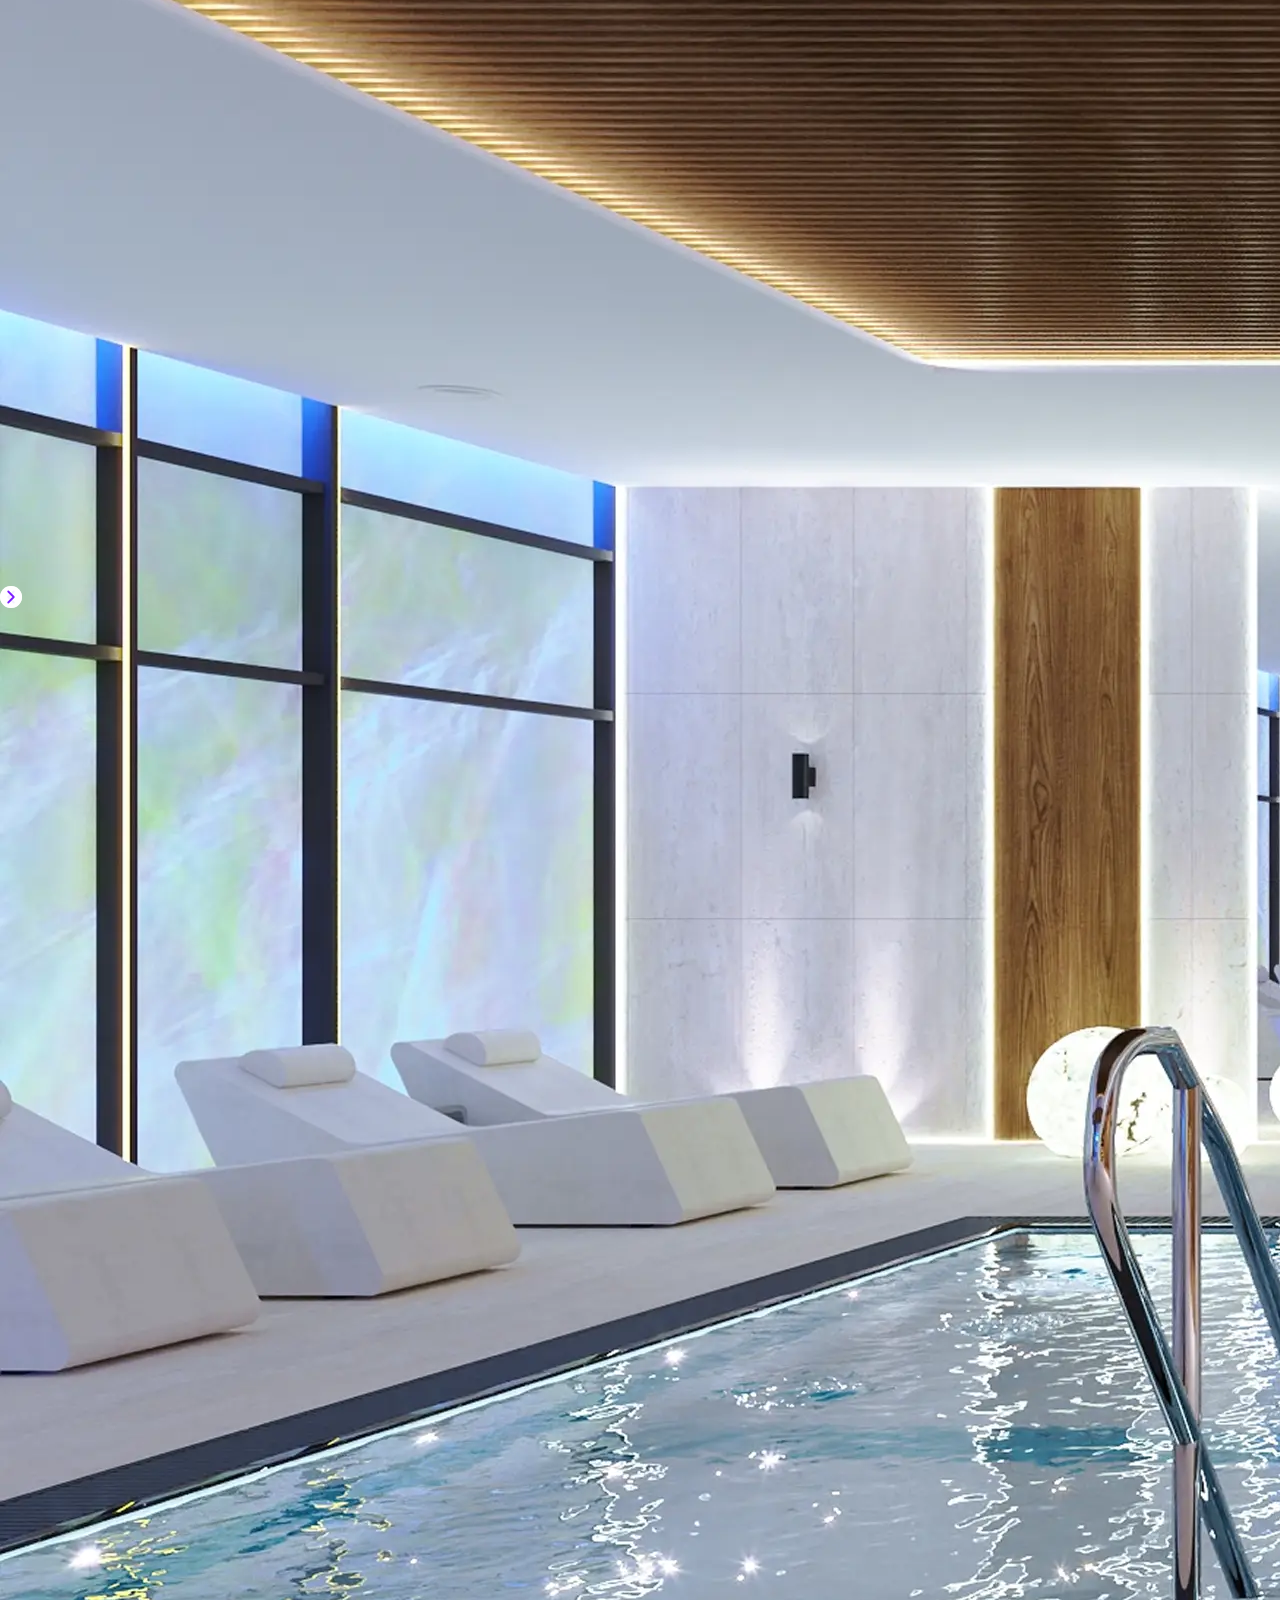
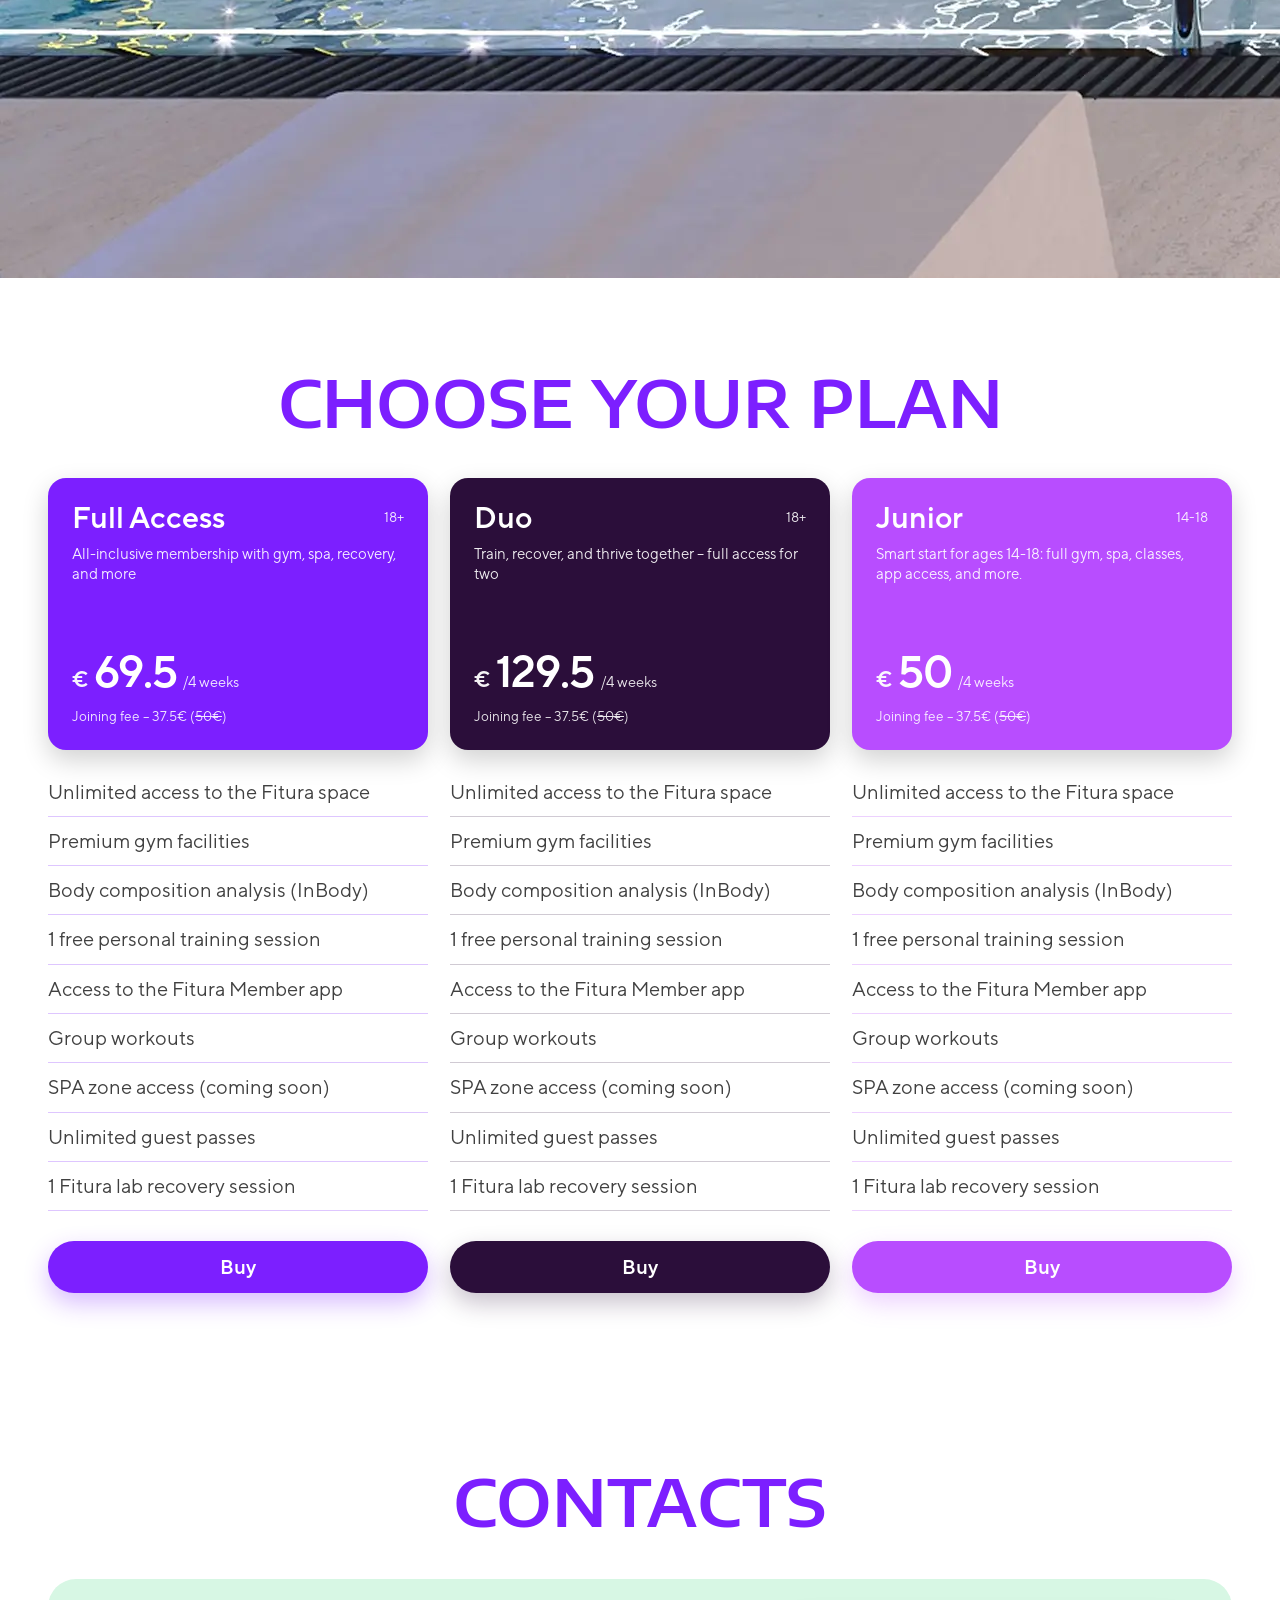
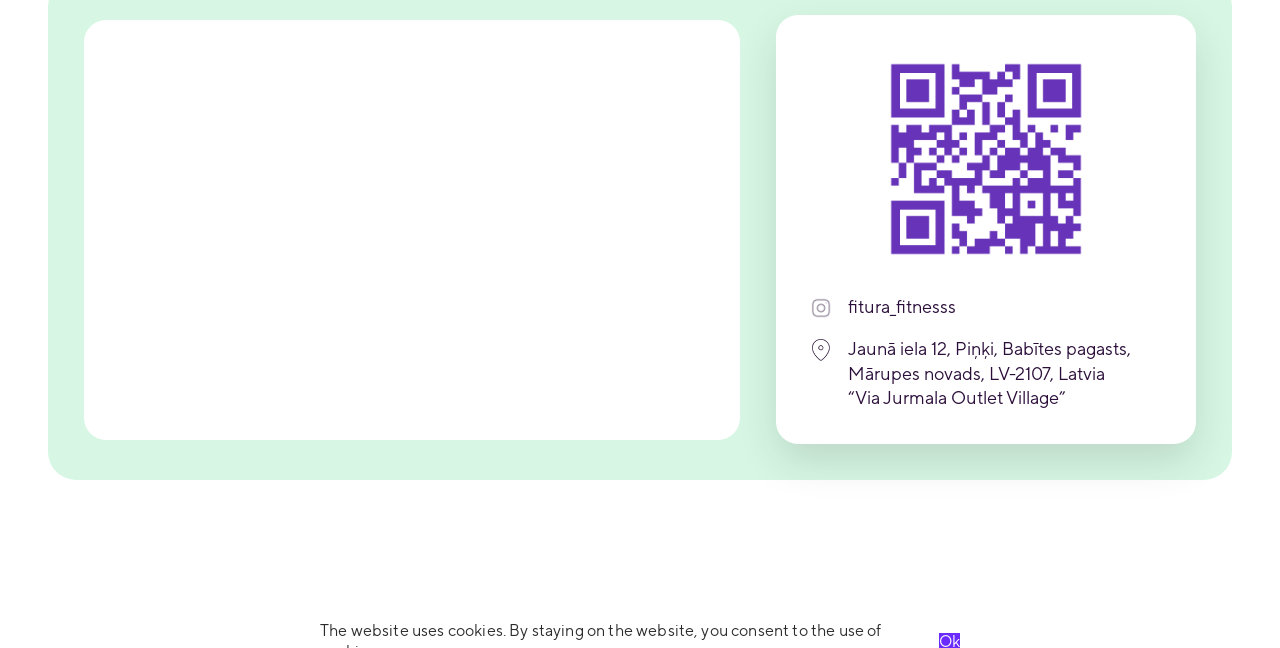
==== commit d6edefab: "redesign hero offer block and clamp timer to 1-12h Co-Authored-By: Claude Opus 4.7 (1M context) <nor" ====
--- a/index.html
+++ b/index.html
@@ -139,11 +139,6 @@
           <div class="timer" data-animate="up" data-end="">
             <div aria-label="Countdown timer" class="timer__row">
               <div class="timer__cell">
-                <span class="timer__num" data-t="d">01</span>
-                <span class="timer__label">D</span>
-              </div>
-              <span class="timer__sep">:</span>
-              <div class="timer__cell">
                 <span class="timer__num" data-t="h">05</span>
                 <span class="timer__label">H</span>
               </div>
--- a/assets/css/main.css
+++ b/assets/css/main.css
@@ -285,17 +285,60 @@
 }
 
 .hero__offer {
+  position: relative;
   margin-top: calc(100 * var(--px));
+  padding: calc(26 * var(--px)) calc(56 * var(--px));
+  border-radius: calc(28 * var(--px));
+  background:
+    linear-gradient(
+      135deg,
+      rgba(124, 31, 255, 0.32) 0%,
+      rgba(255, 64, 180, 0.18) 55%,
+      rgba(124, 31, 255, 0.32) 100%
+    );
+  border: calc(1 * var(--px)) solid rgba(255, 255, 255, 0.22);
+  backdrop-filter: blur(calc(10 * var(--px)));
+  -webkit-backdrop-filter: blur(calc(10 * var(--px)));
+  box-shadow:
+    0 calc(12 * var(--px)) calc(44 * var(--px)) rgba(124, 31, 255, 0.38),
+    inset 0 calc(1 * var(--px)) 0 rgba(255, 255, 255, 0.28);
+  animation: heroOfferGlow 3.4s ease-in-out infinite;
+}
+
+@keyframes heroOfferGlow {
+  0%, 100% {
+    box-shadow:
+      0 calc(12 * var(--px)) calc(44 * var(--px)) rgba(124, 31, 255, 0.38),
+      inset 0 calc(1 * var(--px)) 0 rgba(255, 255, 255, 0.28);
+  }
+  50% {
+    box-shadow:
+      0 calc(14 * var(--px)) calc(64 * var(--px)) rgba(124, 31, 255, 0.55),
+      inset 0 calc(1 * var(--px)) 0 rgba(255, 255, 255, 0.4);
+  }
 }
 
 .hero__offerTitle {
   margin: 0;
   font-family: "Encode Sans Expanded", system-ui, -apple-system, Segoe UI, Arial,
     sans-serif;
-  font-weight: 600;
-  font-size: calc(48 * var(--px));
+  font-weight: 700;
+  font-size: calc(54 * var(--px));
   line-height: 1;
   text-transform: uppercase;
+  background: linear-gradient(
+    90deg,
+    #ffffff 0%,
+    #f1e6ff 45%,
+    #ffffff 55%,
+    #ffffff 100%
+  );
+  -webkit-background-clip: text;
+  background-clip: text;
+  -webkit-text-fill-color: transparent;
+  color: transparent;
+  text-shadow: none;
+  letter-spacing: calc(0.5 * var(--px));
 }
 
 .hero__offerSub {
@@ -303,9 +346,10 @@
   font-family: "Encode Sans Expanded", system-ui, -apple-system, Segoe UI, Arial,
     sans-serif;
   font-weight: 500;
-  font-size: calc(32 * var(--px));
-  line-height: 1;
-  opacity: 0.85;
+  font-size: calc(28 * var(--px));
+  line-height: 1.15;
+  color: rgba(255, 255, 255, 0.92);
+  opacity: 1;
 }
 
 .timer {
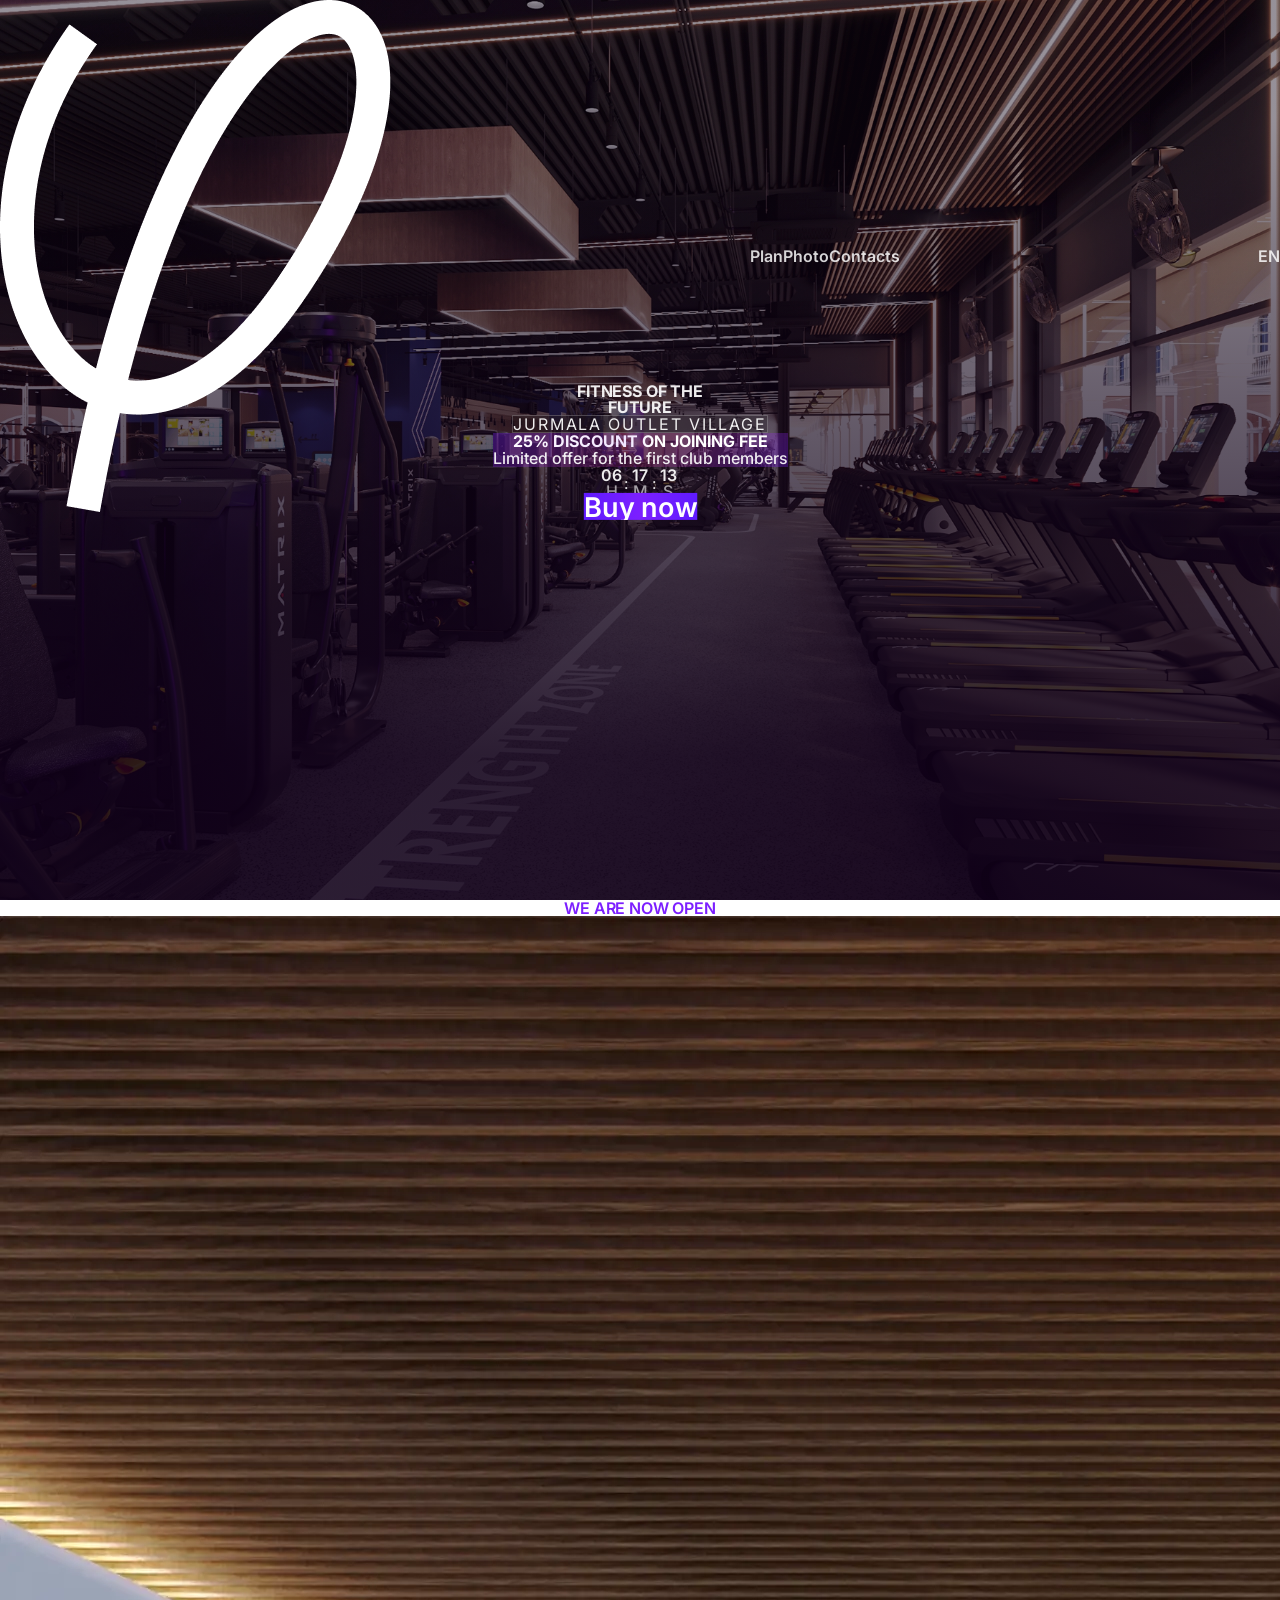
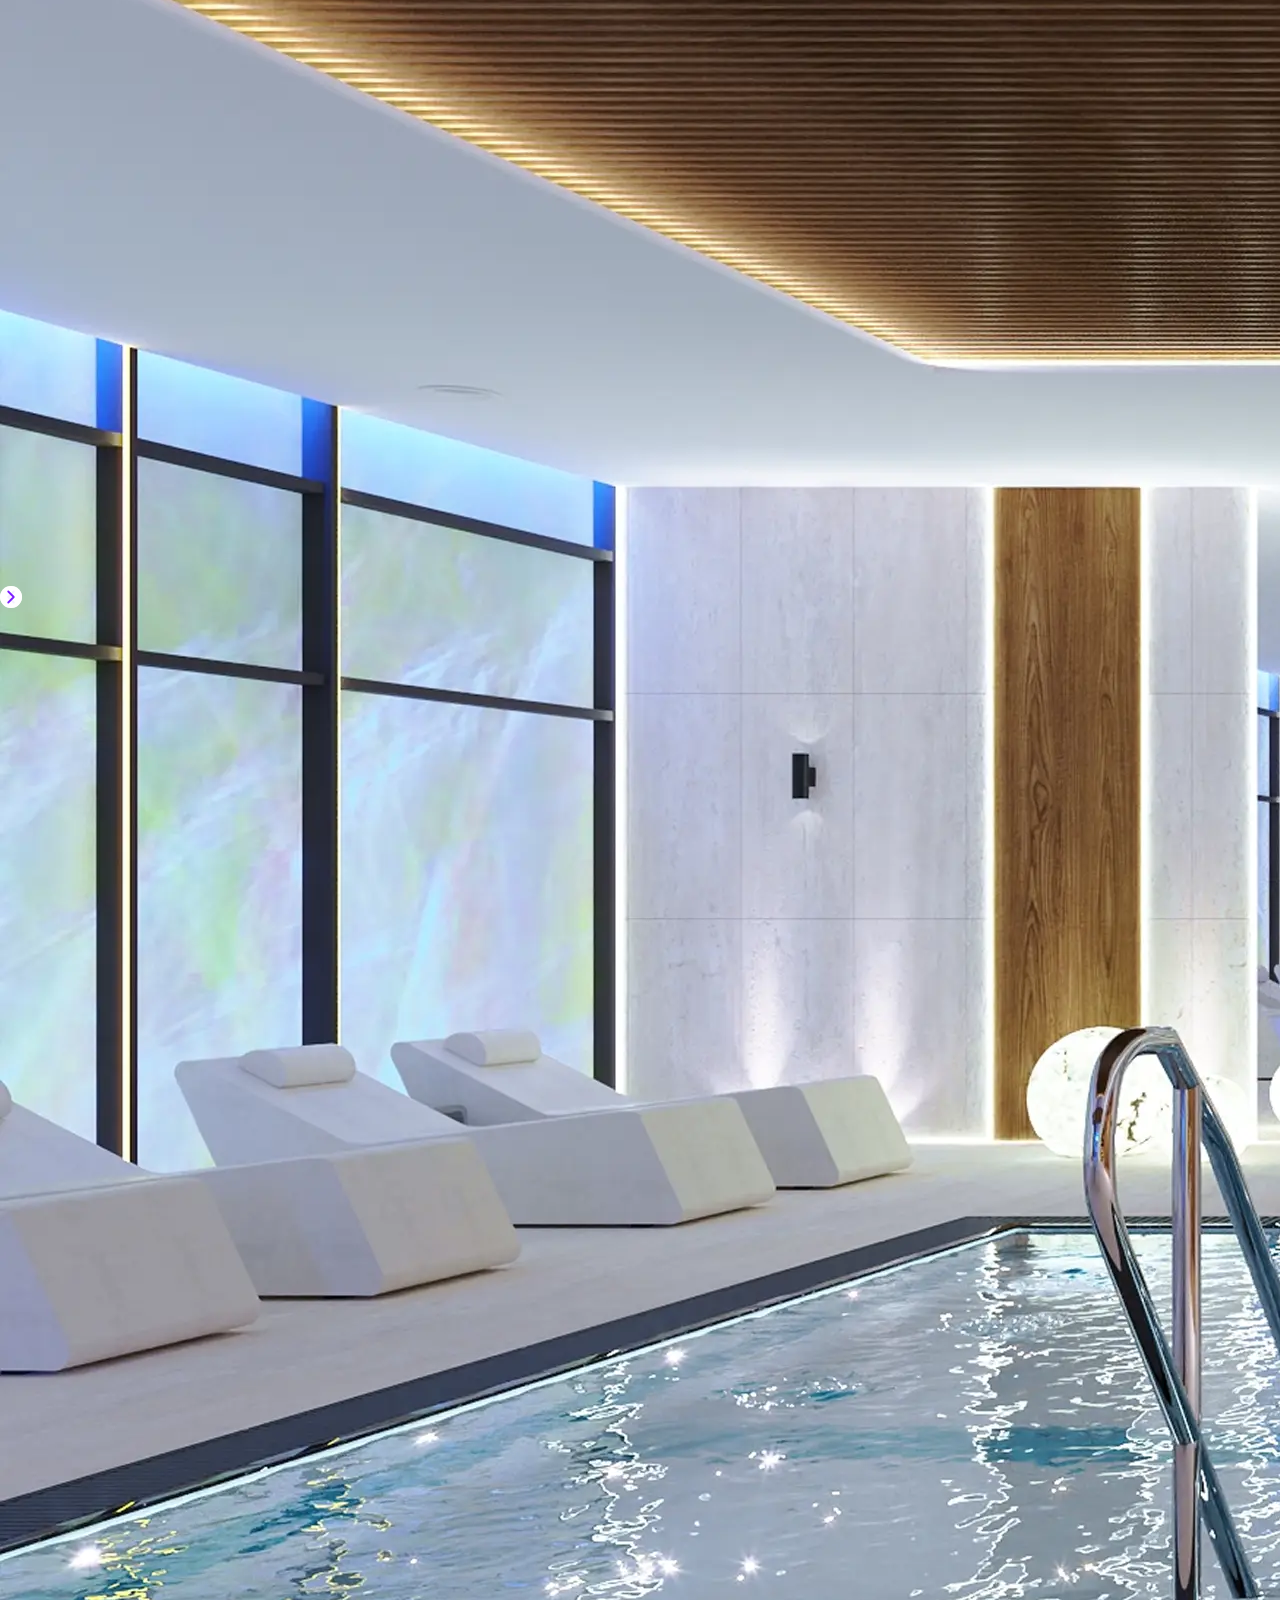
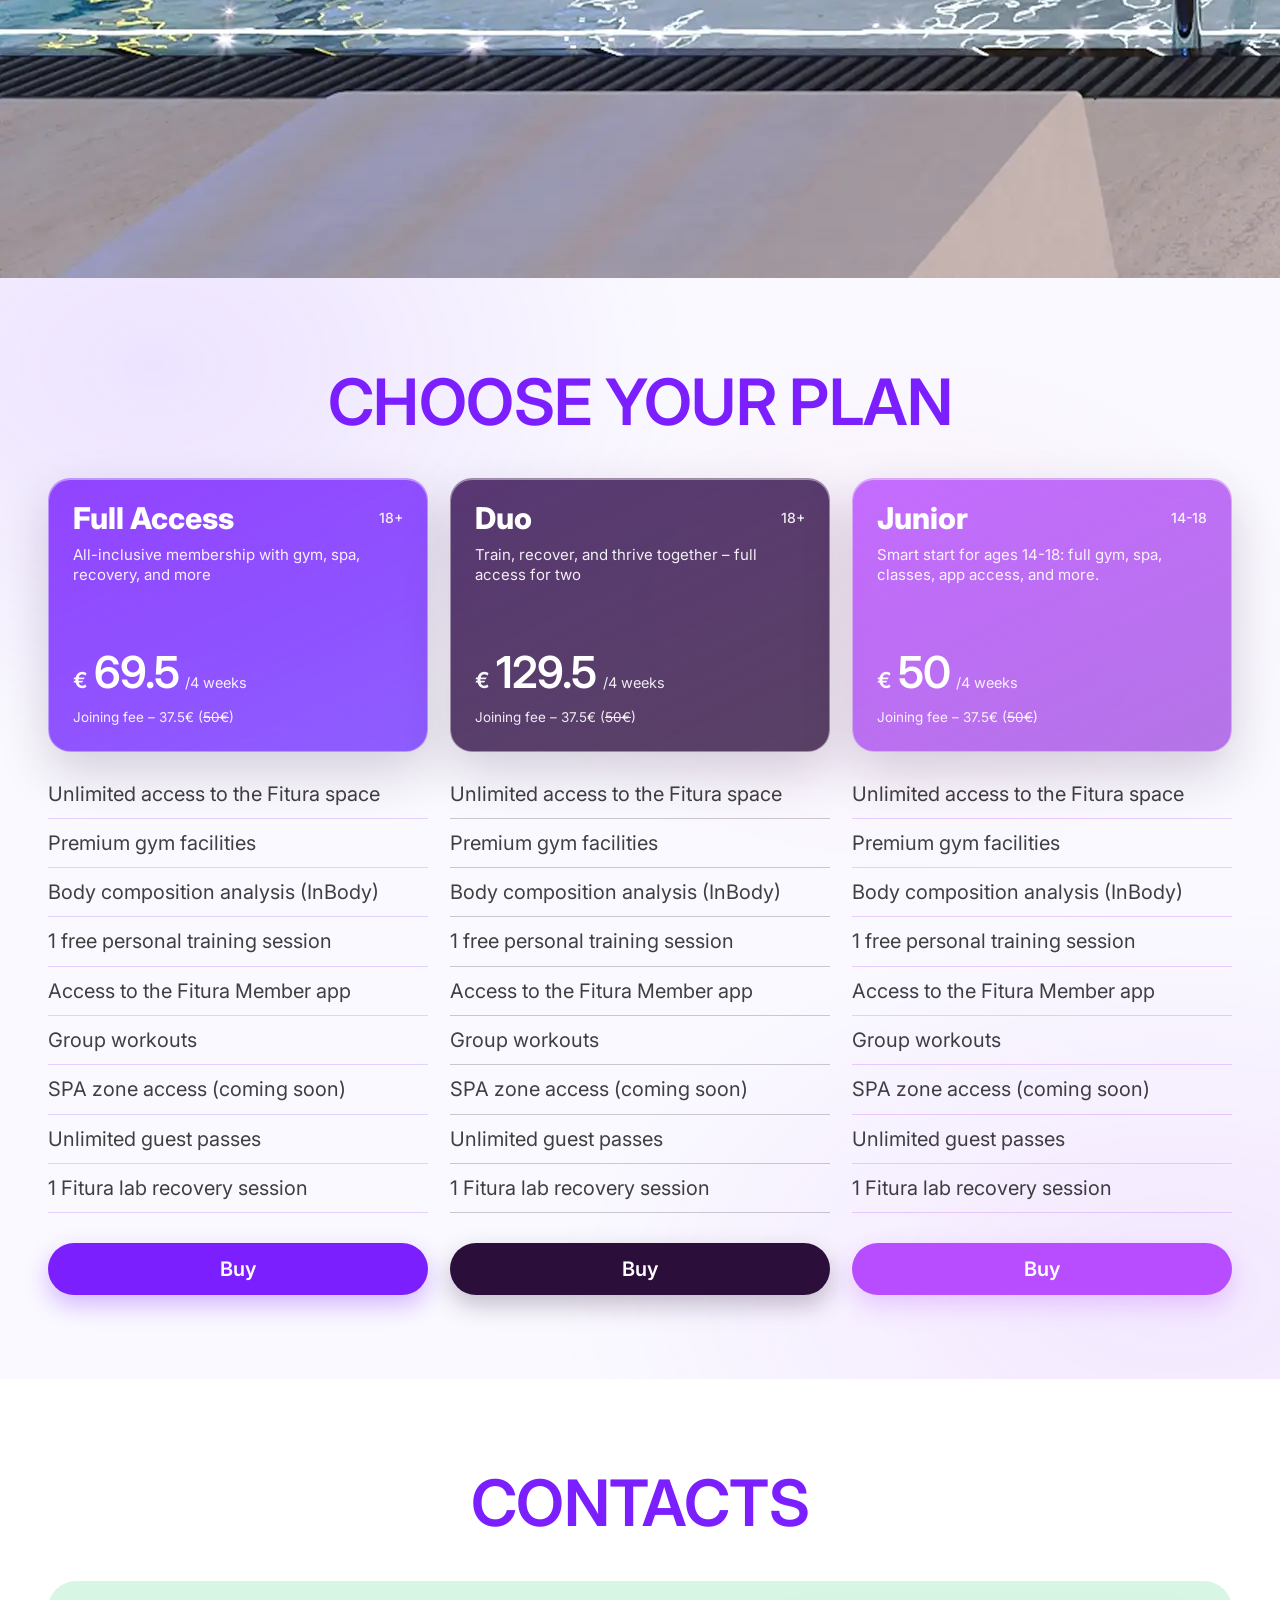
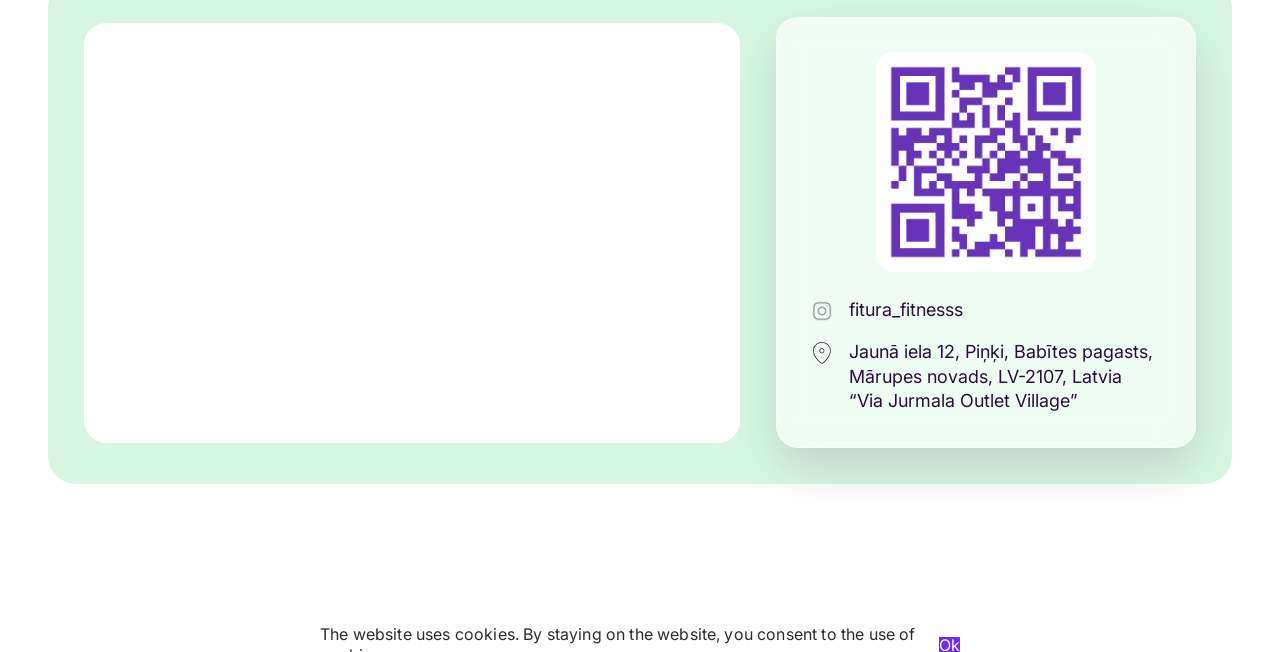
==== commit 80127479: "lighten design and switch typography to Inter Replace TT Norms Tochka and Encode Sans Expanded with " ====
--- a/index.html
+++ b/index.html
@@ -57,7 +57,7 @@
   <link href="https://fonts.googleapis.com" rel="preconnect" />
   <link crossorigin="" href="https://fonts.gstatic.com" rel="preconnect" />
   <link
-    href="https://fonts.googleapis.com/css2?family=Encode+Sans+Expanded:wght@100;200;300;400;500;600;700;800;900&amp;display=swap"
+    href="https://fonts.googleapis.com/css2?family=Inter:wght@300;400;500;600;700;800&amp;display=swap"
     rel="stylesheet" />
   <link href="./assets/css/main.css" rel="stylesheet">
   </link>
--- a/assets/css/main.css
+++ b/assets/css/main.css
@@ -1,17 +1,3 @@
-@font-face {
-  font-family: "TT Norms Tochka";
-  src: url("../fonts/TT Norms Tochka Extended Regular.otf") format("opentype");
-  font-weight: 400;
-  font-style: normal;
-}
-
-@font-face {
-  font-family: "TT Norms Tochka";
-  src: url("../fonts/TT Norms Tochka Extended DemiBold.otf") format("opentype");
-  font-weight: 600;
-  font-style: normal;
-}
-
 .header {
   position: absolute;
   top: 0;
@@ -64,7 +50,7 @@
 }
 
 .header__link {
-  font-family: "TT Norms Tochka", system-ui, -apple-system, Segoe UI, Arial,
+  font-family: "Inter", system-ui, -apple-system, Segoe UI, Arial,
     sans-serif;
   font-weight: 600;
   font-size: calc(25 * var(--px));
@@ -97,7 +83,7 @@
 }
 
 .header__lang {
-  font-family: "TT Norms Tochka", system-ui, -apple-system, Segoe UI, Arial,
+  font-family: "Inter", system-ui, -apple-system, Segoe UI, Arial,
     sans-serif;
   font-weight: 600;
   font-size: calc(27 * var(--px));
@@ -193,7 +179,7 @@
 
 .hero__title {
   margin: 0;
-  font-family: "Encode Sans Expanded", system-ui, -apple-system, Segoe UI, Arial,
+  font-family: "Inter", system-ui, -apple-system, Segoe UI, Arial,
     sans-serif;
   font-weight: 700;
   font-size: calc(115 * var(--px));
@@ -205,7 +191,7 @@
 
 .hero__place {
   margin: calc(40 * var(--px)) 0 0;
-  font-family: "Encode Sans Expanded", system-ui, -apple-system, Segoe UI, Arial,
+  font-family: "Inter", system-ui, -apple-system, Segoe UI, Arial,
     sans-serif;
   font-weight: 400;
   font-size: calc(25 * var(--px));
@@ -233,7 +219,7 @@
 }
 
 .join__text {
-  font-family: "TT Norms Tochka", system-ui, -apple-system, Segoe UI, Arial,
+  font-family: "Inter", system-ui, -apple-system, Segoe UI, Arial,
     sans-serif;
   font-weight: 600;
   font-size: calc(32 * var(--px));
@@ -320,7 +306,7 @@
 
 .hero__offerTitle {
   margin: 0;
-  font-family: "Encode Sans Expanded", system-ui, -apple-system, Segoe UI, Arial,
+  font-family: "Inter", system-ui, -apple-system, Segoe UI, Arial,
     sans-serif;
   font-weight: 700;
   font-size: calc(54 * var(--px));
@@ -343,7 +329,7 @@
 
 .hero__offerSub {
   margin: calc(14 * var(--px)) 0 0;
-  font-family: "Encode Sans Expanded", system-ui, -apple-system, Segoe UI, Arial,
+  font-family: "Inter", system-ui, -apple-system, Segoe UI, Arial,
     sans-serif;
   font-weight: 500;
   font-size: calc(28 * var(--px));
@@ -386,7 +372,7 @@
 }
 
 .timer__num {
-  font-family: "Encode Sans Expanded", system-ui, -apple-system, Segoe UI, Arial,
+  font-family: "Inter", system-ui, -apple-system, Segoe UI, Arial,
     sans-serif;
   font-weight: 600;
   font-size: calc(128 * var(--px));
@@ -411,7 +397,7 @@
 
 .timer__label {
   margin-top: calc(55 * var(--px));
-  font-family: "Encode Sans Expanded", system-ui, -apple-system, Segoe UI, Arial,
+  font-family: "Inter", system-ui, -apple-system, Segoe UI, Arial,
     sans-serif;
   font-weight: 500;
   font-size: calc(16 * var(--px));
@@ -431,7 +417,7 @@
   justify-content: center;
   padding: calc(18 * var(--px)) calc(64 * var(--px));
   border-radius: var(--radius-btn);
-  font-family: "TT Norms Tochka", system-ui, -apple-system, Segoe UI, Arial,
+  font-family: "Inter", system-ui, -apple-system, Segoe UI, Arial,
     sans-serif;
   font-weight: 600;
   font-size: calc(32 * var(--px));
@@ -636,7 +622,7 @@
 .plan__title {
   margin: 0 0 calc(44 * var(--px));
   text-align: center;
-  font-family: "Encode Sans Expanded", system-ui, -apple-system, Segoe UI, Arial,
+  font-family: "Inter", system-ui, -apple-system, Segoe UI, Arial,
     sans-serif;
   font-weight: 600;
   font-size: calc(64 * var(--px));
@@ -706,7 +692,7 @@
 
 .plan-card__name {
   margin: 0;
-  font-family: "TT Norms Tochka", system-ui, -apple-system, Segoe UI, Arial,
+  font-family: "Inter", system-ui, -apple-system, Segoe UI, Arial,
     sans-serif;
   font-weight: 800;
   font-size: calc(30 * var(--px));
@@ -715,7 +701,7 @@
 }
 
 .plan-card__age {
-  font-family: "TT Norms Tochka", system-ui, -apple-system, Segoe UI, Arial,
+  font-family: "Inter", system-ui, -apple-system, Segoe UI, Arial,
     sans-serif;
   font-weight: 500;
   font-size: calc(14 * var(--px));
@@ -725,7 +711,7 @@
 
 .plan-card__desc {
   margin: calc(10 * var(--px)) 0 0;
-  font-family: "TT Norms Tochka", system-ui, -apple-system, Segoe UI, Arial,
+  font-family: "Inter", system-ui, -apple-system, Segoe UI, Arial,
     sans-serif;
   font-weight: 400;
   font-size: calc(15 * var(--px));
@@ -739,7 +725,7 @@
   display: flex;
   align-items: baseline;
   gap: calc(6 * var(--px));
-  font-family: "TT Norms Tochka", system-ui, -apple-system, Segoe UI, Arial,
+  font-family: "Inter", system-ui, -apple-system, Segoe UI, Arial,
     sans-serif;
 }
 
@@ -763,7 +749,7 @@
 
 .plan-card__fee {
   margin: calc(10 * var(--px)) 0 0;
-  font-family: "TT Norms Tochka", system-ui, -apple-system, Segoe UI, Arial,
+  font-family: "Inter", system-ui, -apple-system, Segoe UI, Arial,
     sans-serif;
   font-size: calc(13.5 * var(--px));
   line-height: 130%;
@@ -774,7 +760,7 @@
   list-style: none;
   margin: calc(18 * var(--px)) 0 calc(18 * var(--px));
   padding: 0;
-  font-family: "TT Norms Tochka", system-ui, -apple-system, Segoe UI, Arial,
+  font-family: "Inter", system-ui, -apple-system, Segoe UI, Arial,
     sans-serif;
   color: rgba(0, 0, 0, 0.75);
   font-size: calc(14 * var(--px));
@@ -801,7 +787,7 @@
   border-radius: calc(999 * var(--px));
   background: #7c1fff;
   color: #ffffff;
-  font-family: "TT Norms Tochka", system-ui, -apple-system, Segoe UI, Arial,
+  font-family: "Inter", system-ui, -apple-system, Segoe UI, Arial,
     sans-serif;
   font-weight: 600;
   font-size: calc(20 * var(--px));
@@ -880,7 +866,7 @@
 .gallery__title {
   margin: 0;
   text-align: center;
-  font-family: "Encode Sans Expanded", system-ui, -apple-system, Segoe UI, Arial,
+  font-family: "Inter", system-ui, -apple-system, Segoe UI, Arial,
     sans-serif;
   font-weight: 600;
   font-size: calc(64 * var(--px));
@@ -941,7 +927,7 @@
   border-radius: calc(999 * var(--px));
   background: #7c1fff;
   color: #fff;
-  font-family: "TT Norms Tochka", system-ui, -apple-system, Segoe UI, Arial,
+  font-family: "Inter", system-ui, -apple-system, Segoe UI, Arial,
     sans-serif;
   font-size: calc(14 * var(--px));
   font-weight: 700;
@@ -1092,7 +1078,7 @@
 .contact__title {
   margin: 0 0 calc(46 * var(--px));
   text-align: center;
-  font-family: "Encode Sans Expanded", system-ui, -apple-system, Segoe UI, Arial,
+  font-family: "Inter", system-ui, -apple-system, Segoe UI, Arial,
     sans-serif;
   font-weight: 600;
   font-size: calc(64 * var(--px));
@@ -1171,7 +1157,7 @@
 }
 
 .contact__text {
-  font-family: "TT Norms Tochka", system-ui, -apple-system, Segoe UI, Arial,
+  font-family: "Inter", system-ui, -apple-system, Segoe UI, Arial,
     sans-serif;
   font-size: calc(18 * var(--px));
   line-height: 1.35;
@@ -1244,7 +1230,7 @@
 }
 
 .footer__link {
-  font-family: "TT Norms Tochka", system-ui, -apple-system, Segoe UI, Arial,
+  font-family: "Inter", system-ui, -apple-system, Segoe UI, Arial,
     sans-serif;
   font-size: calc(22 * var(--px));
   line-height: 120%;
@@ -1321,14 +1307,6 @@
   --container-pad: calc(48 * var(--px));
 }
 
-@font-face {
-  font-family: "TT Norms Tochka", system-ui, -apple-system, Segoe UI, Arial,
-    sans-serif;
-  font-weight: 400 700;
-  font-style: normal;
-  font-display: swap;
-}
-
 * {
   box-sizing: border-box;
 }
@@ -1381,7 +1359,7 @@
 
 .footer__inner {
   padding: 0 var(--container-pad);
-  font-family: "TT Norms Tochka", system-ui, -apple-system, Segoe UI, Arial,
+  font-family: "Inter", system-ui, -apple-system, Segoe UI, Arial,
     sans-serif, system-ui, -apple-system, Segoe UI, Arial, sans-serif;
   font-size: calc(14 * var(--px));
 }
@@ -1542,7 +1520,7 @@
 .preloader__text {
   position: absolute;
   bottom: -34px;
-  font-family: "Encode Sans Expanded", system-ui, -apple-system, Segoe UI,
+  font-family: "Inter", system-ui, -apple-system, Segoe UI,
     Roboto, Arial, sans-serif;
   font-weight: 500;
   letter-spacing: 0.18em;
@@ -1640,7 +1618,7 @@
 }
 
 .cookie__text {
-  font-family: "TT Norms Tochka", "TT Norms Medium", "TTNorms", system-ui,
+  font-family: "Inter", "TT Norms Medium", "TTNorms", system-ui,
     -apple-system, Segoe UI, Roboto, Arial, sans-serif;
   font-size: calc(20 * var(--px));
   line-height: 1.35;
@@ -1659,7 +1637,7 @@
   cursor: pointer;
   background: #6b2bff;
   color: #fff;
-  font-family: "TT Norms Tochka", "TT Norms Medium", "TTNorms", system-ui,
+  font-family: "Inter", "TT Norms Medium", "TTNorms", system-ui,
     -apple-system, Segoe UI, Roboto, Arial, sans-serif;
   font-size: calc(20 * var(--px));
   line-height: 1;
@@ -1823,7 +1801,7 @@
 }
 
 .footer__link {
-  font-family: "TT Norms Tochka", system-ui, -apple-system, Segoe UI, Arial,
+  font-family: "Inter", system-ui, -apple-system, Segoe UI, Arial,
     sans-serif;
   font-size: calc(22 * var(--px));
   line-height: 120%;
@@ -2162,7 +2140,7 @@
   }
 
   .mnav__link {
-    font-family: "TT Norms Tochka", system-ui, -apple-system, Segoe UI, Arial,
+    font-family: "Inter", system-ui, -apple-system, Segoe UI, Arial,
       sans-serif;
     font-weight: 600;
     font-size: calc(34 * var(--px));
@@ -2210,7 +2188,7 @@
     border: 1px solid rgba(255,255,255,0.10);
     box-shadow: inset 0 0 0 calc(1 * var(--px)) rgba(255,255,255,0.06);
     text-align: center;
-    font-family: "TT Norms Tochka", system-ui, -apple-system, Segoe UI, Arial, sans-serif;
+    font-family: "Inter", system-ui, -apple-system, Segoe UI, Arial, sans-serif;
     font-weight: 600;
     font-size: calc(36 * var(--px));
     line-height: 1.1;
@@ -2239,7 +2217,7 @@
   display: inline-flex;
   align-items: center;
   gap: calc(24 * var(--px));
-  font-family: "TT Norms Tochka", system-ui, -apple-system, Segoe UI, Arial, sans-serif;
+  font-family: "Inter", system-ui, -apple-system, Segoe UI, Arial, sans-serif;
   font-weight: 600;
   font-size: calc(100 * var(--px));
   color: rgba(255,255,255,0.88);
@@ -2259,7 +2237,7 @@
   display: flex;
   align-items: flex-start;
   gap: calc(24 * var(--px));
-  font-family: "TT Norms Tochka", system-ui, -apple-system, Segoe UI, Arial, sans-serif;
+  font-family: "Inter", system-ui, -apple-system, Segoe UI, Arial, sans-serif;
   font-weight: 400;
   font-size: calc(45 * var(--px));
   line-height: 1.25;
@@ -2287,7 +2265,7 @@
     border-radius: calc(999 * var(--px));
     background: rgba(244,240,255,0.92);
     color: #321d3f;
-    font-family: "TT Norms Tochka", system-ui, -apple-system, Segoe UI, Arial, sans-serif;
+    font-family: "Inter", system-ui, -apple-system, Segoe UI, Arial, sans-serif;
     font-weight: 700;
     font-size: calc(44 * var(--px));
     text-decoration: none;
@@ -2379,7 +2357,7 @@
     align-items: center;
     justify-content: space-between;
     gap: calc(12 * var(--px));
-    font-family: "TT Norms Tochka", system-ui, -apple-system, Segoe UI, Arial,
+    font-family: "Inter", system-ui, -apple-system, Segoe UI, Arial,
       sans-serif;
     font-weight: 600;
     font-size: calc(18 * var(--px));
@@ -2825,3 +2803,120 @@
     display: flex;
   }
 }
+
+/* =====================================================================
+   Design refresh — lighter palette, frosted-glass cards, better legibility
+   Appended late so it overrides earlier section rules without touching them.
+   ===================================================================== */
+
+body {
+  -webkit-font-smoothing: antialiased;
+  -moz-osx-font-smoothing: grayscale;
+  text-rendering: optimizeLegibility;
+}
+
+/* Slightly tighten display headings — Inter looks sharper this way */
+.hero__title,
+.plan__title,
+.gallery__title,
+.contact__title {
+  letter-spacing: -0.01em;
+}
+
+/* Plan section: pale lilac canvas with soft brand-tinted blobs (gives the glass cards something to refract) */
+.plan {
+  background:
+    radial-gradient(
+      ellipse 60% 50% at 12% 8%,
+      rgba(124, 31, 255, 0.10) 0%,
+      transparent 70%
+    ),
+    radial-gradient(
+      ellipse 70% 50% at 92% 92%,
+      rgba(184, 77, 255, 0.10) 0%,
+      transparent 70%
+    ),
+    radial-gradient(
+      ellipse 45% 35% at 70% 30%,
+      rgba(255, 110, 200, 0.07) 0%,
+      transparent 70%
+    ),
+    #faf9ff;
+}
+
+/* Plan cards as frosted glass with gradient color tint */
+.plan-card {
+  border-radius: calc(22 * var(--px));
+  border: calc(1 * var(--px)) solid rgba(255, 255, 255, 0.4);
+  backdrop-filter: blur(calc(18 * var(--px))) saturate(1.15);
+  -webkit-backdrop-filter: blur(calc(18 * var(--px))) saturate(1.15);
+  box-shadow:
+    0 calc(20 * var(--px)) calc(50 * var(--px)) rgba(43, 14, 58, 0.18),
+    inset 0 calc(1 * var(--px)) 0 rgba(255, 255, 255, 0.45);
+}
+
+.plan-card--full {
+  background: linear-gradient(
+    155deg,
+    rgba(124, 31, 255, 0.82) 0%,
+    rgba(95, 27, 255, 0.7) 100%
+  );
+}
+
+.plan-card--duo {
+  background: linear-gradient(
+    155deg,
+    rgba(60, 22, 90, 0.85) 0%,
+    rgba(43, 14, 58, 0.78) 100%
+  );
+}
+
+.plan-card--junior {
+  background: linear-gradient(
+    155deg,
+    rgba(184, 77, 255, 0.82) 0%,
+    rgba(150, 60, 220, 0.7) 100%
+  );
+}
+
+/* Plan list items: lighter dividers, more breathing room */
+.plan-list__item {
+  border-bottom-color: rgba(124, 31, 255, 0.18);
+}
+
+/* Contact card: clean white frosted glass */
+.contact__card {
+  background: rgba(255, 255, 255, 0.62);
+  backdrop-filter: blur(calc(18 * var(--px))) saturate(1.15);
+  -webkit-backdrop-filter: blur(calc(18 * var(--px))) saturate(1.15);
+  border: calc(1 * var(--px)) solid rgba(255, 255, 255, 0.5);
+  box-shadow:
+    0 calc(20 * var(--px)) calc(50 * var(--px)) rgba(43, 14, 58, 0.14),
+    inset 0 calc(1 * var(--px)) 0 rgba(255, 255, 255, 0.7);
+}
+
+/* Hero overlay: a touch lighter so the photo breathes through */
+.hero__overlay {
+  background:
+    linear-gradient(
+      0.05deg,
+      rgba(18, 1, 27, 0.82) 16%,
+      rgba(43, 14, 58, 0.18) 87%
+    ),
+    linear-gradient(rgba(0, 0, 0, 0.32), rgba(0, 0, 0, 0.32));
+}
+
+/* Gallery slides: subtle border and lifted shadow to feel airier */
+.gallery__slide {
+  border: calc(1 * var(--px)) solid rgba(255, 255, 255, 0.5);
+  box-shadow:
+    0 calc(16 * var(--px)) calc(40 * var(--px)) rgba(43, 14, 58, 0.12);
+}
+
+/* Coming-soon badge: glass treatment to match new design language */
+.gallery__badge {
+  background: rgba(124, 31, 255, 0.78);
+  backdrop-filter: blur(calc(8 * var(--px))) saturate(1.2);
+  -webkit-backdrop-filter: blur(calc(8 * var(--px))) saturate(1.2);
+  border: calc(1 * var(--px)) solid rgba(255, 255, 255, 0.35);
+}
